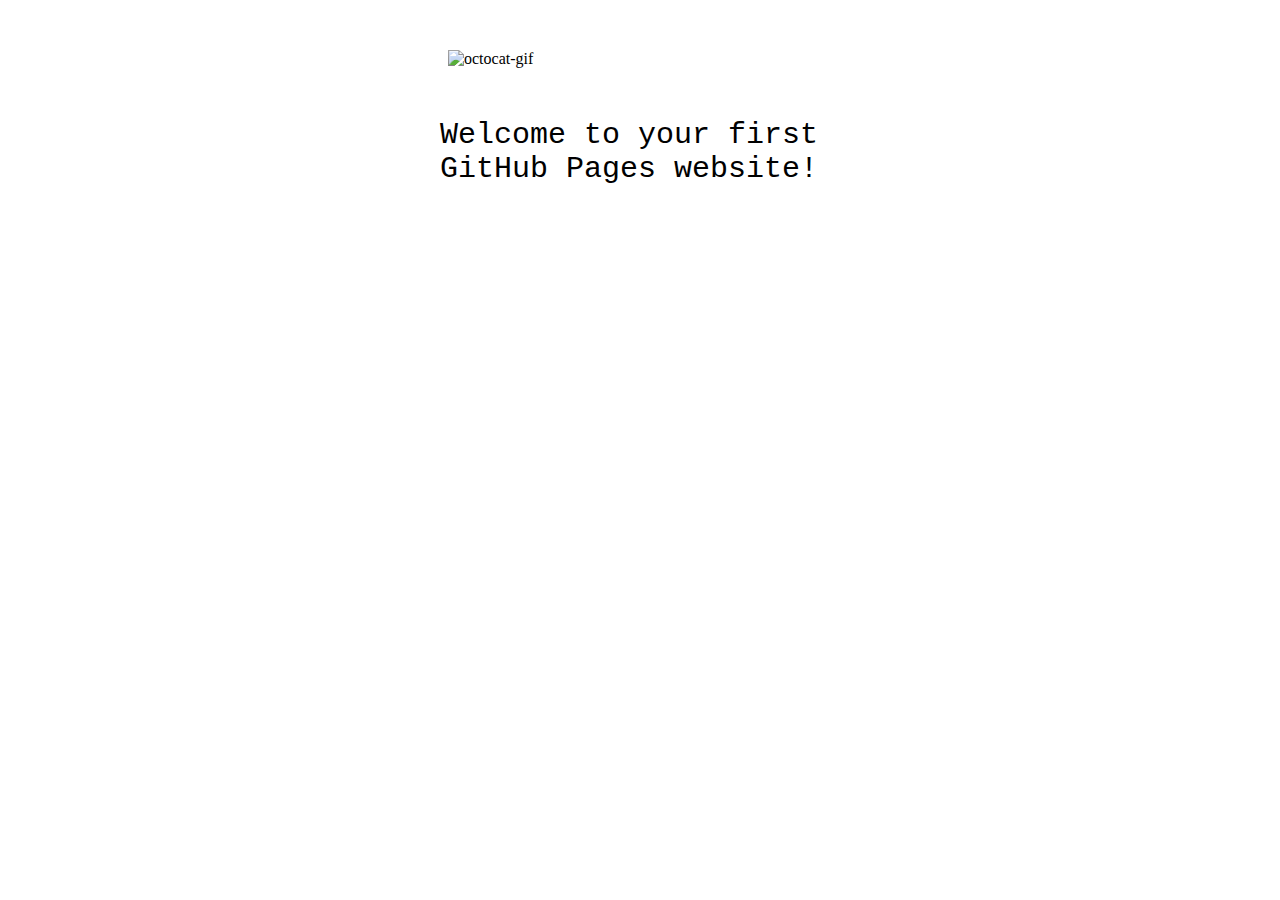
==== index.html @ 1b98ed96 "Initial commit" ====
<!DOCTYPE html>

<html>
<head>
  <meta http-equiv="Content-Type" content="text/html; charset=utf-8"/>
  <title>my-first-website</title>
  <LINK href="styles.css" rel="stylesheet" type="text/css">
</head>

<body>

<img src="https://octodex.github.com/images/daftpunktocat-thomas.gif" id="octocat" alt="octocat-gif" />

<!-- Change this code here by copy and pasting your template on line 15 -->
<p>Welcome to your first GitHub Pages website!</p>

</body>
</html>
---- styles.css ----
* {
  margin:0px;
  padding:0px;
}

#octocat {
  display: block;
  width:384px;
  margin: 50px auto;
}

p {
  display: block;
  width: 400px;
  margin: 50px auto;
  font: 30px Monaco,"Courier New","DejaVu Sans Mono","Bitstream Vera Sans Mono",monospace;
}
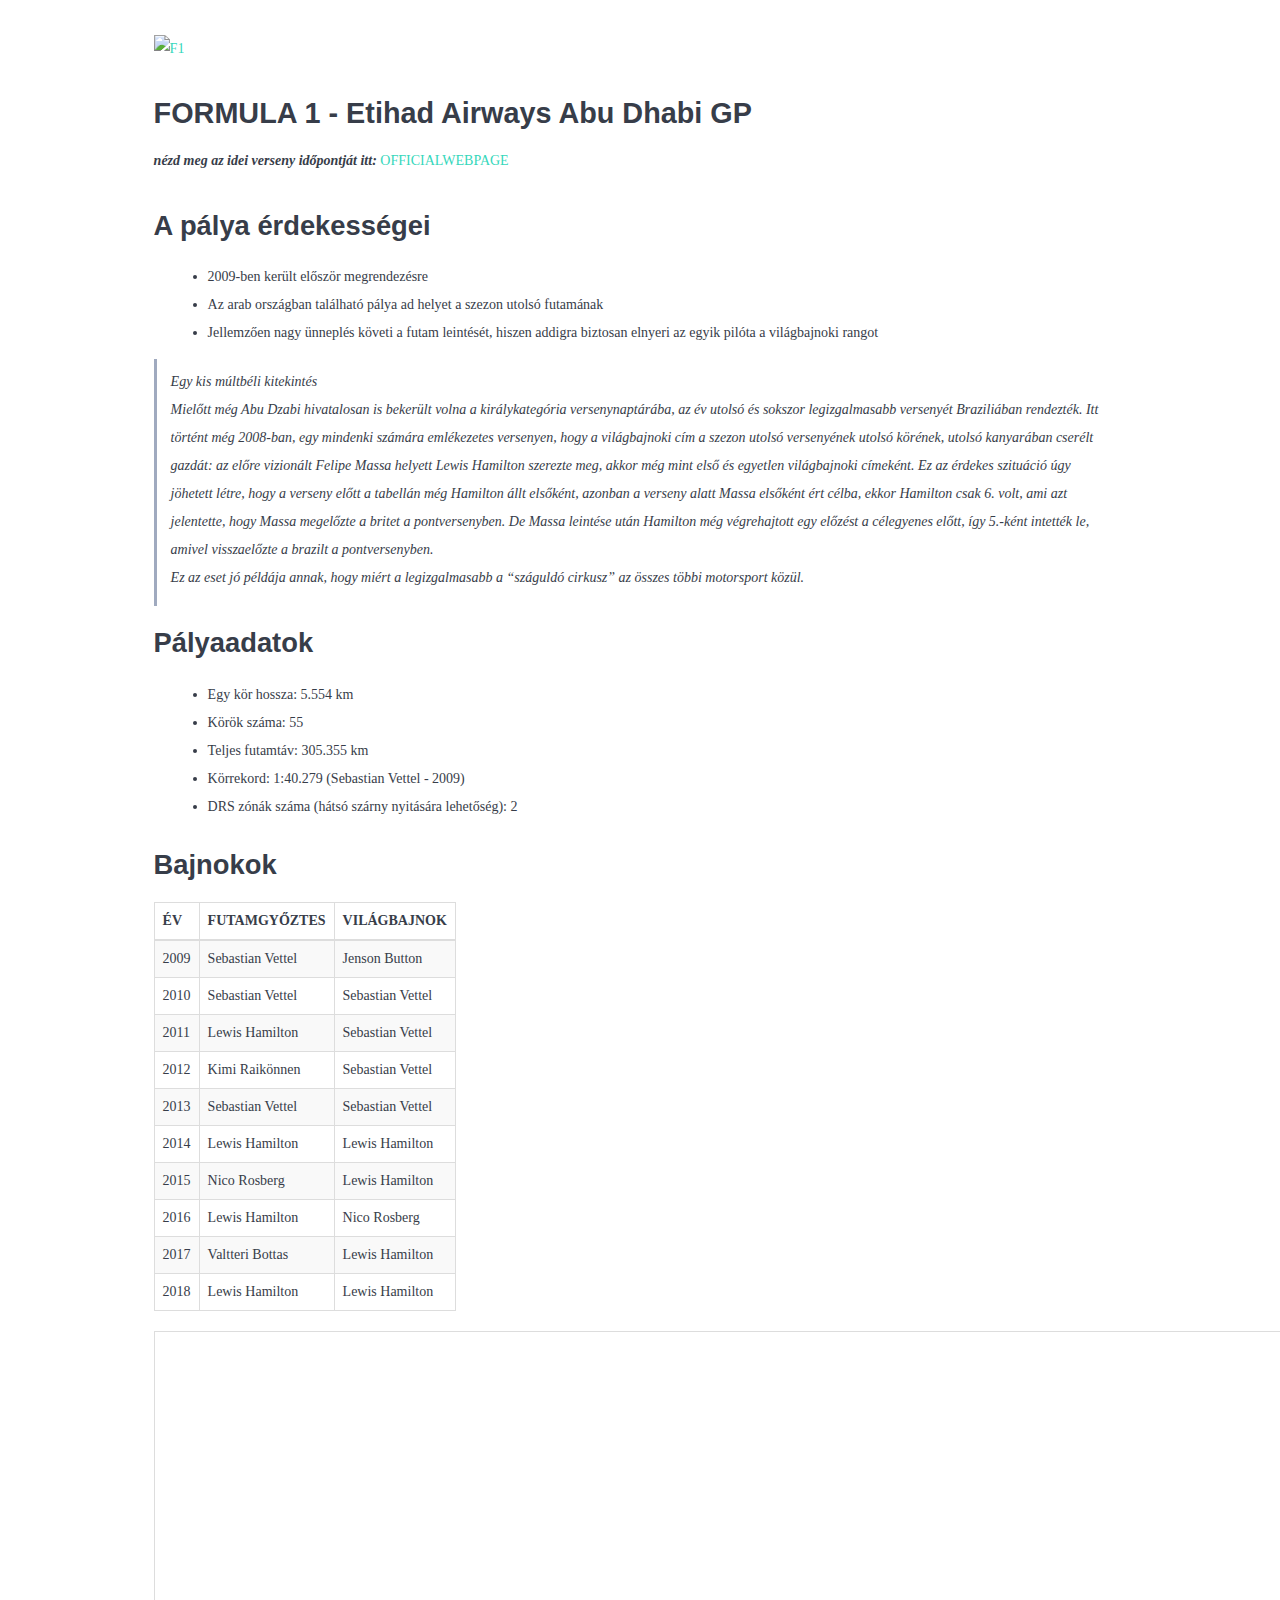
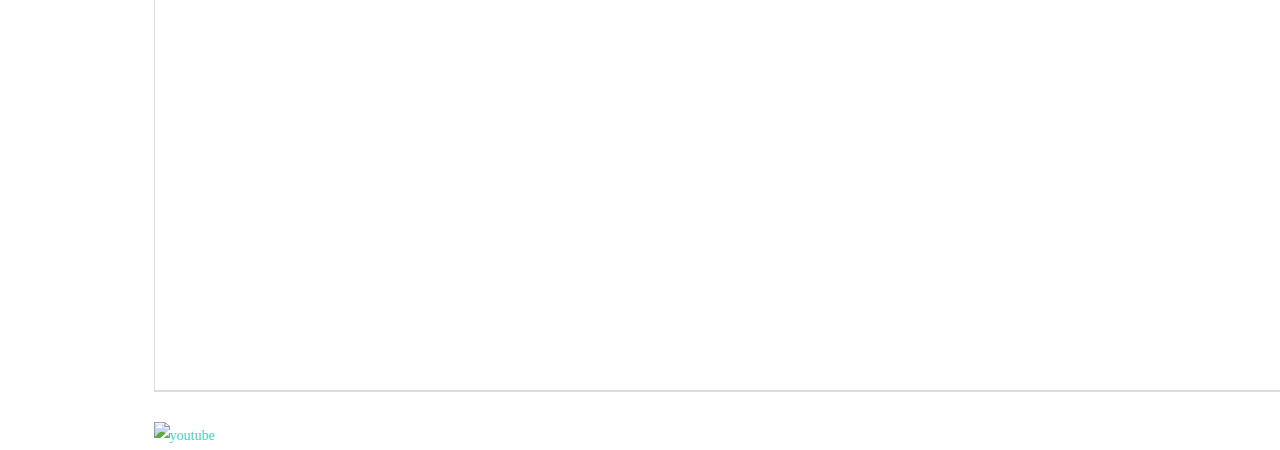
==== commit 9cbf2d5e: "Update index.html" ====
--- a/index.html
+++ b/index.html
@@ -1,18 +1,99 @@
-<!DOCTYPE html>
+<!DOCTYPE html><html><head><meta charset="utf-8"><title>FORMULA 1 - Etihad Airways Abu Dhabi GP.md</title><style>@charset "UTF-8";@import 'https://cdnjs.cloudflare.com/ajax/libs/KaTeX/0.9.0-alpha2/katex.min.css';code{color:#c7254e;background-color:#f9f2f4;border-radius:4px}code,kbd{padding:2px 4px}kbd{color:#fff;background-color:#333;border-radius:3px;box-shadow:inset 0 -1px 0 rgba(0,0,0,.25)}kbd kbd{padding:0;font-size:100%;box-shadow:none}pre{display:block;margin:0 0 10px;word-break:break-all;word-wrap:break-word;color:#333;background-color:#f5f5f5;border:1px solid #ccc;border-radius:4px}pre code{padding:0;font-size:inherit;color:inherit;white-space:pre-wrap;background-color:transparent;border-radius:0}.pre-scrollable{max-height:340px;overflow-y:scroll}table{background-color:transparent}th{text-align:left}.table{width:100%;max-width:100%;margin-bottom:20px}.table>thead>tr>th{padding:8px;line-height:1.4285714;border-top:1px solid #ddd}.table>thead>tr>td,.table>tbody>tr>th,.table>tbody>tr>td,.table>tfoot>tr>th,.table>tfoot>tr>td{padding:8px;line-height:1.4285714;vertical-align:top;border-top:1px solid #ddd}.table>thead>tr>th{vertical-align:bottom;border-bottom:2px solid #ddd}.table>caption+thead>tr:first-child>th,.table>caption+thead>tr:first-child>td,.table>colgroup+thead>tr:first-child>th,.table>colgroup+thead>tr:first-child>td,.table>thead:first-child>tr:first-child>th,.table>thead:first-child>tr:first-child>td{border-top:0}.table>tbody+tbody{border-top:2px solid #ddd}.table .table{background-color:#fff}.table-condensed>thead>tr>th,.table-condensed>thead>tr>td,.table-condensed>tbody>tr>th,.table-condensed>tbody>tr>td,.table-condensed>tfoot>tr>th,.table-condensed>tfoot>tr>td{padding:5px}.table-bordered,.table-bordered>thead>tr>th,.table-bordered>thead>tr>td,.table-bordered>tbody>tr>th,.table-bordered>tbody>tr>td,.table-bordered>tfoot>tr>th,.table-bordered>tfoot>tr>td{border:1px solid #ddd}.table-bordered>thead>tr>th,.table-bordered>thead>tr>td{border-bottom-width:2px}.table-striped>tbody>tr:nth-child(odd)>td,.table-striped>tbody>tr:nth-child(odd)>th{background-color:#f9f9f9}.table-hover>tbody>tr:hover>td,.table-hover>tbody>tr:hover>th{background-color:#f5f5f5}table col[class*="col-"]{position:static;float:none;display:table-column}table td[class*="col-"],table th[class*="col-"]{position:static;float:none;display:table-cell}.table>thead>tr>td.active,.table>thead>tr>th.active,.table>thead>tr.active>td,.table>thead>tr.active>th,.table>tbody>tr>td.active,.table>tbody>tr>th.active,.table>tbody>tr.active>td,.table>tbody>tr.active>th,.table>tfoot>tr>td.active,.table>tfoot>tr>th.active,.table>tfoot>tr.active>td,.table>tfoot>tr.active>th{background-color:#f5f5f5}.table-hover>tbody>tr>td.active:hover,.table-hover>tbody>tr>th.active:hover,.table-hover>tbody>tr.active:hover>td,.table-hover>tbody>tr:hover>.active,.table-hover>tbody>tr.active:hover>th{background-color:#e8e8e8}.table>thead>tr>td.success,.table>thead>tr>th.success,.table>thead>tr.success>td,.table>thead>tr.success>th,.table>tbody>tr>td.success,.table>tbody>tr>th.success,.table>tbody>tr.success>td,.table>tbody>tr.success>th,.table>tfoot>tr>td.success,.table>tfoot>tr>th.success,.table>tfoot>tr.success>td,.table>tfoot>tr.success>th{background-color:#dff0d8}.table-hover>tbody>tr>td.success:hover,.table-hover>tbody>tr>th.success:hover,.table-hover>tbody>tr.success:hover>td,.table-hover>tbody>tr:hover>.success,.table-hover>tbody>tr.success:hover>th{background-color:#d0e9c6}.table>thead>tr>td.info,.table>thead>tr>th.info,.table>thead>tr.info>td,.table>thead>tr.info>th,.table>tbody>tr>td.info,.table>tbody>tr>th.info,.table>tbody>tr.info>td,.table>tbody>tr.info>th,.table>tfoot>tr>td.info,.table>tfoot>tr>th.info,.table>tfoot>tr.info>td,.table>tfoot>tr.info>th{background-color:#d9edf7}.table-hover>tbody>tr>td.info:hover,.table-hover>tbody>tr>th.info:hover,.table-hover>tbody>tr.info:hover>td,.table-hover>tbody>tr:hover>.info,.table-hover>tbody>tr.info:hover>th{background-color:#c4e3f3}.table>thead>tr>td.warning,.table>thead>tr>th.warning,.table>thead>tr.warning>td,.table>thead>tr.warning>th,.table>tbody>tr>td.warning,.table>tbody>tr>th.warning,.table>tbody>tr.warning>td,.table>tbody>tr.warning>th,.table>tfoot>tr>td.warning,.table>tfoot>tr>th.warning,.table>tfoot>tr.warning>td,.table>tfoot>tr.warning>th{background-color:#fcf8e3}.table-hover>tbody>tr>td.warning:hover,.table-hover>tbody>tr>th.warning:hover,.table-hover>tbody>tr.warning:hover>td,.table-hover>tbody>tr:hover>.warning,.table-hover>tbody>tr.warning:hover>th{background-color:#faf2cc}.table>thead>tr>td.danger,.table>thead>tr>th.danger,.table>thead>tr.danger>td,.table>thead>tr.danger>th,.table>tbody>tr>td.danger,.table>tbody>tr>th.danger,.table>tbody>tr.danger>td,.table>tbody>tr.danger>th,.table>tfoot>tr>td.danger,.table>tfoot>tr>th.danger,.table>tfoot>tr.danger>td,.table>tfoot>tr.danger>th{background-color:#f2dede}.table-hover>tbody>tr>td.danger:hover,.table-hover>tbody>tr>th.danger:hover,.table-hover>tbody>tr.danger:hover>td,.table-hover>tbody>tr:hover>.danger,.table-hover>tbody>tr.danger:hover>th{background-color:#ebcccc}fieldset{border:0;min-width:0}legend{display:block;width:100%;margin-bottom:20px;font-size:21px;line-height:inherit;color:#333;border-bottom:1px solid #e5e5e5}label{display:inline-block;max-width:100%;margin-bottom:5px;font-weight:700}input[type="radio"],input[type="checkbox"]{margin:4px 0 0;margin-top:1px \9;line-height:normal}input[type="file"]{display:block}input[type="range"]{display:block;width:100%}select[multiple],select[size]{height:auto}input[type="file"]:focus,input[type="radio"]:focus,input[type="checkbox"]:focus{outline:thin dotted;outline:5px auto -webkit-focus-ring-color;outline-offset:-2px}output{padding-top:7px}output,.form-control{display:block;font-size:14px;line-height:1.4285714;color:#555}.form-control{width:100%;height:34px;padding:6px 12px;background-color:#fff;background-image:none;border:1px solid #ccc;border-radius:4px;box-shadow:inset 0 1px 1px rgba(0,0,0,.075);transition:border-color ease-in-out .15s,box-shadow ease-in-out .15s}.form-control:focus{border-color:#66afe9;outline:0;box-shadow:inset 0 1px 1px rgba(0,0,0,.075),0 0 8px rgba(102,175,233,.6)}.form-control::-moz-placeholder{color:#777;opacity:1}.form-control:-ms-input-placeholder{color:#777}.form-control::-webkit-input-placeholder{color:#777}.form-control[disabled],.form-control[readonly],fieldset[disabled] .form-control{cursor:not-allowed;background-color:#eee;opacity:1}textarea.form-control{height:auto}input[type="date"],input[type="time"],input[type="datetime-local"],input[type="month"]{line-height:34px;line-height:1.4285714 \0}input[type="date"].input-sm,.form-horizontal .form-group-sm input[type="date"].form-control,.input-group-sm>input[type="date"].form-control,.input-group-sm>input[type="date"].input-group-addon,.input-group-sm>.input-group-btn>input[type="date"].btn,input[type="time"].input-sm,.form-horizontal .form-group-sm input[type="time"].form-control,.input-group-sm>input[type="time"].form-control,.input-group-sm>input[type="time"].input-group-addon,.input-group-sm>.input-group-btn>input[type="time"].btn,input[type="datetime-local"].input-sm,.form-horizontal .form-group-sm input[type="datetime-local"].form-control,.input-group-sm>input[type="datetime-local"].form-control,.input-group-sm>input[type="datetime-local"].input-group-addon,.input-group-sm>.input-group-btn>input[type="datetime-local"].btn,input[type="month"].input-sm,.form-horizontal .form-group-sm input[type="month"].form-control,.input-group-sm>input[type="month"].form-control,.input-group-sm>input[type="month"].input-group-addon,.input-group-sm>.input-group-btn>input[type="month"].btn{line-height:30px}input[type="date"].input-lg,.form-horizontal .form-group-lg input[type="date"].form-control,.input-group-lg>input[type="date"].form-control,.input-group-lg>input[type="date"].input-group-addon,.input-group-lg>.input-group-btn>input[type="date"].btn,input[type="time"].input-lg,.form-horizontal .form-group-lg input[type="time"].form-control,.input-group-lg>input[type="time"].form-control,.input-group-lg>input[type="time"].input-group-addon,.input-group-lg>.input-group-btn>input[type="time"].btn,input[type="datetime-local"].input-lg,.form-horizontal .form-group-lg input[type="datetime-local"].form-control,.input-group-lg>input[type="datetime-local"].form-control,.input-group-lg>input[type="datetime-local"].input-group-addon,.input-group-lg>.input-group-btn>input[type="datetime-local"].btn,input[type="month"].input-lg,.form-horizontal .form-group-lg input[type="month"].form-control,.input-group-lg>input[type="month"].form-control,.input-group-lg>input[type="month"].input-group-addon,.input-group-lg>.input-group-btn>input[type="month"].btn{line-height:46px}.form-group{margin-bottom:15px}.radio,.checkbox{position:relative;display:block;min-height:20px;margin-top:10px;margin-bottom:10px}.radio label,.checkbox label{padding-left:20px;margin-bottom:0;font-weight:400;cursor:pointer}.radio input[type="radio"],.radio-inline input[type="radio"],.checkbox input[type="checkbox"],.checkbox-inline input[type="checkbox"]{position:absolute;margin-left:-20px;margin-top:4px \9}.radio+.radio,.checkbox+.checkbox{margin-top:-5px}.radio-inline,.checkbox-inline{display:inline-block;padding-left:20px;margin-bottom:0;vertical-align:middle;font-weight:400;cursor:pointer}.radio-inline+.radio-inline,.checkbox-inline+.checkbox-inline{margin-top:0;margin-left:10px}input[type="radio"][disabled],input[type="radio"].disabled,fieldset[disabled] input[type="radio"],input[type="checkbox"][disabled],input[type="checkbox"].disabled,fieldset[disabled] input[type="checkbox"],.radio-inline.disabled,fieldset[disabled] .radio-inline,.checkbox-inline.disabled,fieldset[disabled] .checkbox-inline,.radio.disabled label,fieldset[disabled] .radio label,.checkbox.disabled label,fieldset[disabled] .checkbox label{cursor:not-allowed}.form-control-static{padding-top:7px;padding-bottom:7px;margin-bottom:0}.form-control-static.input-lg,.form-horizontal .form-group-lg .form-control-static.form-control,.input-group-lg>.form-control-static.form-control,.input-group-lg>.form-control-static.input-group-addon,.input-group-lg>.input-group-btn>.form-control-static.btn,.form-control-static.input-sm,.form-horizontal .form-group-sm .form-control-static.form-control,.input-group-sm>.form-control-static.form-control,.input-group-sm>.form-control-static.input-group-addon,.input-group-sm>.input-group-btn>.form-control-static.btn{padding-left:0;padding-right:0}.input-sm,.form-horizontal .form-group-sm .form-control,.input-group-sm>.form-control{height:30px;padding:5px 10px;font-size:12px;line-height:1.5;border-radius:3px}.input-group-sm>.input-group-addon{height:30px;line-height:1.5}.input-group-sm>.input-group-btn>.btn{height:30px;padding:5px 10px;font-size:12px;line-height:1.5;border-radius:3px}select.input-sm,.form-horizontal .form-group-sm select.form-control,.input-group-sm>select.form-control,.input-group-sm>select.input-group-addon,.input-group-sm>.input-group-btn>select.btn{height:30px;line-height:30px}textarea.input-sm,.form-horizontal .form-group-sm textarea.form-control,.input-group-sm>textarea.form-control,.input-group-sm>textarea.input-group-addon,.input-group-sm>.input-group-btn>textarea.btn,select[multiple].input-sm,.form-horizontal .form-group-sm select[multiple].form-control,.input-group-sm>select[multiple].form-control,.input-group-sm>select[multiple].input-group-addon,.input-group-sm>.input-group-btn>select[multiple].btn{height:auto}.input-lg,.form-horizontal .form-group-lg .form-control,.input-group-lg>.form-control{height:46px;padding:10px 16px;font-size:18px;line-height:1.33;border-radius:6px}.input-group-lg>.input-group-addon{height:46px;line-height:1.33}.input-group-lg>.input-group-btn>.btn{height:46px;padding:10px 16px;font-size:18px;line-height:1.33;border-radius:6px}select.input-lg,.form-horizontal .form-group-lg select.form-control,.input-group-lg>select.form-control,.input-group-lg>select.input-group-addon,.input-group-lg>.input-group-btn>select.btn{height:46px;line-height:46px}textarea.input-lg,.form-horizontal .form-group-lg textarea.form-control,.input-group-lg>textarea.form-control,.input-group-lg>textarea.input-group-addon,.input-group-lg>.input-group-btn>textarea.btn,select[multiple].input-lg,.form-horizontal .form-group-lg select[multiple].form-control,.input-group-lg>select[multiple].form-control,.input-group-lg>select[multiple].input-group-addon,.input-group-lg>.input-group-btn>select[multiple].btn{height:auto}.has-feedback{position:relative}.has-feedback .form-control{padding-right:42.5px}.form-control-feedback{position:absolute;top:25px;right:0;z-index:2;display:block;width:34px;height:34px;line-height:34px;text-align:center}.input-lg+.form-control-feedback,.form-horizontal .form-group-lg .form-control+.form-control-feedback,.input-group-lg>.form-control+.form-control-feedback,.input-group-lg>.input-group-addon+.form-control-feedback,.input-group-lg>.input-group-btn>.btn+.form-control-feedback{width:46px;height:46px;line-height:46px}.input-sm+.form-control-feedback,.form-horizontal .form-group-sm .form-control+.form-control-feedback,.input-group-sm>.form-control+.form-control-feedback,.input-group-sm>.input-group-addon+.form-control-feedback,.input-group-sm>.input-group-btn>.btn+.form-control-feedback{width:30px;height:30px;line-height:30px}.has-success .help-block,.has-success .control-label,.has-success .radio,.has-success .checkbox,.has-success .radio-inline,.has-success .checkbox-inline{color:#3c763d}.has-success .form-control{border-color:#3c763d;box-shadow:inset 0 1px 1px rgba(0,0,0,.075)}.has-success .form-control:focus{border-color:#2b542c;box-shadow:inset 0 1px 1px rgba(0,0,0,.075),0 0 6px #67b168}.has-success .input-group-addon{color:#3c763d;border-color:#3c763d;background-color:#dff0d8}.has-success .form-control-feedback{color:#3c763d}.has-warning .help-block,.has-warning .control-label,.has-warning .radio,.has-warning .checkbox,.has-warning .radio-inline,.has-warning .checkbox-inline{color:#8a6d3b}.has-warning .form-control{border-color:#8a6d3b;box-shadow:inset 0 1px 1px rgba(0,0,0,.075)}.has-warning .form-control:focus{border-color:#66512c;box-shadow:inset 0 1px 1px rgba(0,0,0,.075),0 0 6px #c0a16b}.has-warning .input-group-addon{color:#8a6d3b;border-color:#8a6d3b;background-color:#fcf8e3}.has-warning .form-control-feedback{color:#8a6d3b}.has-error .help-block,.has-error .control-label,.has-error .radio,.has-error .checkbox,.has-error .radio-inline,.has-error .checkbox-inline{color:#a94442}.has-error .form-control{border-color:#a94442;box-shadow:inset 0 1px 1px rgba(0,0,0,.075)}.has-error .form-control:focus{border-color:#843534;box-shadow:inset 0 1px 1px rgba(0,0,0,.075),0 0 6px #ce8483}.has-error .input-group-addon{color:#a94442;border-color:#a94442;background-color:#f2dede}.has-error .form-control-feedback{color:#a94442}.has-feedback label.sr-only~.form-control-feedback{top:0}.help-block{display:block;margin-top:5px;margin-bottom:10px;color:#737373}.form-horizontal .radio,.form-horizontal .checkbox,.form-horizontal .radio-inline,.form-horizontal .checkbox-inline{margin-top:0;margin-bottom:0;padding-top:7px}.form-horizontal .radio,.form-horizontal .checkbox{min-height:27px}.form-horizontal .form-group{margin-left:-15px;margin-right:-15px}.form-horizontal .form-group:before{content:" ";display:table}.form-horizontal .form-group:after{content:" ";display:table;clear:both}.form-horizontal .has-feedback .form-control-feedback{top:0;right:15px}.btn{display:inline-block;vertical-align:middle;cursor:pointer;background-image:none;border:1px solid transparent;white-space:nowrap;-webkit-user-select:none;-moz-user-select:none;-ms-user-select:none;user-select:none}.btn:focus,.btn:active:focus,.btn.active:focus{outline:thin dotted;outline:5px auto -webkit-focus-ring-color;outline-offset:-2px}.btn:hover,.btn:focus{color:#333;text-decoration:none}.btn:active,.btn.active{outline:0;background-image:none;box-shadow:inset 0 3px 5px rgba(0,0,0,.125)}.btn.disabled,.btn[disabled],fieldset[disabled] .btn{cursor:not-allowed;pointer-events:none;opacity:.65;filter:alpha(opacity=65);box-shadow:none}.btn-default{color:#333;background-color:#fff;border-color:#ccc}.btn-default:hover,.btn-default:focus,.btn-default:active,.btn-default.active,.open>.btn-default.dropdown-toggle{color:#333;background-color:#e6e6e6;border-color:#adadad}.btn-default:active,.btn-default.active,.open>.btn-default.dropdown-toggle{background-image:none}.btn-default.disabled,.btn-default.disabled:hover,.btn-default.disabled:focus,.btn-default.disabled:active,.btn-default.disabled.active,.btn-default[disabled],.btn-default[disabled]:hover,.btn-default[disabled]:focus,.btn-default[disabled]:active,.btn-default[disabled].active,fieldset[disabled] .btn-default,fieldset[disabled] .btn-default:hover,fieldset[disabled] .btn-default:focus,fieldset[disabled] .btn-default:active,fieldset[disabled] .btn-default.active{background-color:#fff;border-color:#ccc}.btn-default .badge{color:#fff;background-color:#333}.btn-primary{color:#fff;background-color:#428bca;border-color:#357ebd}.btn-primary:hover,.btn-primary:focus,.btn-primary:active,.btn-primary.active,.open>.btn-primary.dropdown-toggle{color:#fff;background-color:#3071a9;border-color:#285e8e}.btn-primary:active,.btn-primary.active,.open>.btn-primary.dropdown-toggle{background-image:none}.btn-primary.disabled,.btn-primary.disabled:hover,.btn-primary.disabled:focus,.btn-primary.disabled:active,.btn-primary.disabled.active,.btn-primary[disabled],.btn-primary[disabled]:hover,.btn-primary[disabled]:focus,.btn-primary[disabled]:active,.btn-primary[disabled].active,fieldset[disabled] .btn-primary,fieldset[disabled] .btn-primary:hover,fieldset[disabled] .btn-primary:focus,fieldset[disabled] .btn-primary:active,fieldset[disabled] .btn-primary.active{background-color:#428bca;border-color:#357ebd}.btn-primary .badge{color:#428bca;background-color:#fff}.btn-success{color:#fff;background-color:#5cb85c;border-color:#4cae4c}.btn-success:hover,.btn-success:focus,.btn-success:active,.btn-success.active,.open>.btn-success.dropdown-toggle{color:#fff;background-color:#449d44;border-color:#398439}.btn-success:active,.btn-success.active,.open>.btn-success.dropdown-toggle{background-image:none}.btn-success.disabled,.btn-success.disabled:hover,.btn-success.disabled:focus,.btn-success.disabled:active,.btn-success.disabled.active,.btn-success[disabled],.btn-success[disabled]:hover,.btn-success[disabled]:focus,.btn-success[disabled]:active,.btn-success[disabled].active,fieldset[disabled] .btn-success,fieldset[disabled] .btn-success:hover,fieldset[disabled] .btn-success:focus,fieldset[disabled] .btn-success:active,fieldset[disabled] .btn-success.active{background-color:#5cb85c;border-color:#4cae4c}.btn-success .badge{color:#5cb85c;background-color:#fff}.btn-info{color:#fff;background-color:#5bc0de;border-color:#46b8da}.btn-info:hover,.btn-info:focus,.btn-info:active,.btn-info.active,.open>.btn-info.dropdown-toggle{color:#fff;background-color:#31b0d5;border-color:#269abc}.btn-info:active,.btn-info.active,.open>.btn-info.dropdown-toggle{background-image:none}.btn-info.disabled,.btn-info.disabled:hover,.btn-info.disabled:focus,.btn-info.disabled:active,.btn-info.disabled.active,.btn-info[disabled],.btn-info[disabled]:hover,.btn-info[disabled]:focus,.btn-info[disabled]:active,.btn-info[disabled].active,fieldset[disabled] .btn-info,fieldset[disabled] .btn-info:hover,fieldset[disabled] .btn-info:focus,fieldset[disabled] .btn-info:active,fieldset[disabled] .btn-info.active{background-color:#5bc0de;border-color:#46b8da}.btn-info .badge{color:#5bc0de;background-color:#fff}.btn-warning{color:#fff;background-color:#f0ad4e;border-color:#eea236}.btn-warning:hover,.btn-warning:focus,.btn-warning:active,.btn-warning.active,.open>.btn-warning.dropdown-toggle{color:#fff;background-color:#ec971f;border-color:#d58512}.btn-warning:active,.btn-warning.active,.open>.btn-warning.dropdown-toggle{background-image:none}.btn-warning.disabled,.btn-warning.disabled:hover,.btn-warning.disabled:focus,.btn-warning.disabled:active,.btn-warning.disabled.active,.btn-warning[disabled],.btn-warning[disabled]:hover,.btn-warning[disabled]:focus,.btn-warning[disabled]:active,.btn-warning[disabled].active,fieldset[disabled] .btn-warning,fieldset[disabled] .btn-warning:hover,fieldset[disabled] .btn-warning:focus,fieldset[disabled] .btn-warning:active,fieldset[disabled] .btn-warning.active{background-color:#f0ad4e;border-color:#eea236}.btn-warning .badge{color:#f0ad4e;background-color:#fff}.btn-danger{color:#fff;background-color:#d9534f;border-color:#d43f3a}.btn-danger:hover,.btn-danger:focus,.btn-danger:active,.btn-danger.active,.open>.btn-danger.dropdown-toggle{color:#fff;background-color:#c9302c;border-color:#ac2925}.btn-danger:active,.btn-danger.active,.open>.btn-danger.dropdown-toggle{background-image:none}.btn-danger.disabled,.btn-danger.disabled:hover,.btn-danger.disabled:focus,.btn-danger.disabled:active,.btn-danger.disabled.active,.btn-danger[disabled],.btn-danger[disabled]:hover,.btn-danger[disabled]:focus,.btn-danger[disabled]:active,.btn-danger[disabled].active,fieldset[disabled] .btn-danger,fieldset[disabled] .btn-danger:hover,fieldset[disabled] .btn-danger:focus,fieldset[disabled] .btn-danger:active,fieldset[disabled] .btn-danger.active{background-color:#d9534f;border-color:#d43f3a}.btn-danger .badge{color:#d9534f;background-color:#fff}.btn-link{color:#428bca;font-weight:400;cursor:pointer;border-radius:0}.btn-link,.btn-link:active,.btn-link[disabled],fieldset[disabled] .btn-link{background-color:transparent;box-shadow:none}.btn-link,.btn-link:hover,.btn-link:focus,.btn-link:active{border-color:transparent}.btn-link:hover,.btn-link:focus{color:#2a6496;text-decoration:underline;background-color:transparent}.btn-link[disabled]:hover,.btn-link[disabled]:focus,fieldset[disabled] .btn-link:hover,fieldset[disabled] .btn-link:focus{color:#777;text-decoration:none}.btn-lg{padding:10px 16px;font-size:18px;line-height:1.33;border-radius:6px}.btn-sm{padding:5px 10px}.btn-sm,.btn-xs{font-size:12px;line-height:1.5;border-radius:3px}.btn-xs{padding:1px 5px}.btn-block{display:block;width:100%}.btn-block+.btn-block{margin-top:5px}input[type="submit"].btn-block,input[type="reset"].btn-block,input[type="button"].btn-block{width:100%}.fade{opacity:0;transition:opacity .15s linear}.fade.in{opacity:1}.collapse{display:none}.collapse.in{display:block}tr.collapse.in{display:table-row}tbody.collapse.in{display:table-row-group}.collapsing{position:relative;height:0;overflow:hidden;transition:height .35s ease}.input-group{position:relative;display:table;border-collapse:separate}.input-group[class*="col-"]{float:none;padding-left:0;padding-right:0}.input-group .form-control{position:relative;z-index:2;float:left;width:100%;margin-bottom:0}.input-group-addon,.input-group-btn,.input-group .form-control{display:table-cell}.input-group-addon:not(:first-child):not(:last-child),.input-group-btn:not(:first-child):not(:last-child),.input-group .form-control:not(:first-child):not(:last-child){border-radius:0}.input-group-addon{white-space:nowrap}.input-group-addon,.input-group-btn{width:1%;vertical-align:middle}.input-group-addon{padding:6px 12px;font-size:14px;font-weight:400;line-height:1;color:#555;text-align:center;background-color:#eee;border:1px solid #ccc;border-radius:4px}.input-group-addon.input-sm,.form-horizontal .form-group-sm .input-group-addon.form-control,.input-group-sm>.input-group-addon,.input-group-sm>.input-group-btn>.input-group-addon.btn{padding:5px 10px;font-size:12px;border-radius:3px}.input-group-addon.input-lg,.form-horizontal .form-group-lg .input-group-addon.form-control,.input-group-lg>.input-group-addon,.input-group-lg>.input-group-btn>.input-group-addon.btn{padding:10px 16px;font-size:18px;border-radius:6px}.input-group-addon input[type="radio"],.input-group-addon input[type="checkbox"]{margin-top:0}.input-group .form-control:first-child,.input-group-addon:first-child,.input-group-btn:first-child>.btn,.input-group-btn:first-child>.btn-group>.btn,.input-group-btn:first-child>.dropdown-toggle,.input-group-btn:last-child>.btn:not(:last-child):not(.dropdown-toggle),.input-group-btn:last-child>.btn-group:not(:last-child)>.btn{border-bottom-right-radius:0;border-top-right-radius:0}.input-group-addon:first-child{border-right:0}.input-group .form-control:last-child,.input-group-addon:last-child,.input-group-btn:last-child>.btn,.input-group-btn:last-child>.btn-group>.btn,.input-group-btn:last-child>.dropdown-toggle,.input-group-btn:first-child>.btn:not(:first-child),.input-group-btn:first-child>.btn-group:not(:first-child)>.btn{border-bottom-left-radius:0;border-top-left-radius:0}.input-group-addon:last-child{border-left:0}.input-group-btn{font-size:0;white-space:nowrap}.input-group-btn,.input-group-btn>.btn{position:relative}.input-group-btn>.btn+.btn{margin-left:-1px}.input-group-btn>.btn:hover,.input-group-btn>.btn:focus,.input-group-btn>.btn:active{z-index:2}.input-group-btn:first-child>.btn,.input-group-btn:first-child>.btn-group{margin-right:-1px}.input-group-btn:last-child>.btn,.input-group-btn:last-child>.btn-group{margin-left:-1px}.pagination{display:inline-block;padding-left:0;margin:20px 0;border-radius:4px}.pagination>li{display:inline}.pagination>li>a,.pagination>li>span{position:relative;float:left;padding:6px 12px;line-height:1.4285714;text-decoration:none;color:#428bca;background-color:#fff;border:1px solid #ddd;margin-left:-1px}.pagination>li:first-child>a,.pagination>li:first-child>span{margin-left:0;border-bottom-left-radius:4px;border-top-left-radius:4px}.pagination>li:last-child>a,.pagination>li:last-child>span{border-bottom-right-radius:4px;border-top-right-radius:4px}.pagination>li>a:hover,.pagination>li>a:focus,.pagination>li>span:hover,.pagination>li>span:focus{color:#2a6496;background-color:#eee;border-color:#ddd}.pagination>.active>a,.pagination>.active>a:hover,.pagination>.active>a:focus,.pagination>.active>span,.pagination>.active>span:hover,.pagination>.active>span:focus{z-index:2;color:#fff;background-color:#428bca;border-color:#428bca;cursor:default}.pagination>.disabled>span,.pagination>.disabled>span:hover,.pagination>.disabled>span:focus,.pagination>.disabled>a,.pagination>.disabled>a:hover,.pagination>.disabled>a:focus{color:#777;background-color:#fff;border-color:#ddd;cursor:not-allowed}.pagination-lg>li>a,.pagination-lg>li>span{padding:10px 16px;font-size:18px}.pagination-lg>li:first-child>a,.pagination-lg>li:first-child>span{border-bottom-left-radius:6px;border-top-left-radius:6px}.pagination-lg>li:last-child>a,.pagination-lg>li:last-child>span{border-bottom-right-radius:6px;border-top-right-radius:6px}.pagination-sm>li>a,.pagination-sm>li>span{padding:5px 10px;font-size:12px}.pagination-sm>li:first-child>a,.pagination-sm>li:first-child>span{border-bottom-left-radius:3px;border-top-left-radius:3px}.pagination-sm>li:last-child>a,.pagination-sm>li:last-child>span{border-bottom-right-radius:3px;border-top-right-radius:3px}.close{float:right;font-size:21px;font-weight:700;line-height:1;color:#000;text-shadow:0 1px 0 #fff;opacity:.2;filter:alpha(opacity=20)}.close:hover,.close:focus{color:#000;text-decoration:none;cursor:pointer;opacity:.5;filter:alpha(opacity=50)}button.close{padding:0;cursor:pointer;background:0 0;border:0;-webkit-appearance:none}.modal-open,.modal{overflow:hidden}.modal{display:none;position:fixed;top:0;right:0;bottom:0;left:0;z-index:1050;-webkit-overflow-scrolling:touch;outline:0}.modal.fade .modal-dialog{transform:translate3d(0,-25%,0);transition:transform .3s ease-out}.modal.in .modal-dialog{transform:translate3d(0,0,0)}.modal-open .modal{overflow-x:hidden;overflow-y:auto}.modal-dialog{position:relative;width:auto;margin:10px}.modal-content{position:relative;background-color:#fff;border:1px solid #999;border:1px solid rgba(0,0,0,.2);border-radius:6px;box-shadow:0 3px 9px rgba(0,0,0,.5);background-clip:padding-box;outline:0}.modal-backdrop{position:fixed;top:0;right:0;bottom:0;left:0;z-index:1040;background-color:#000}.modal-backdrop.fade{opacity:0;filter:alpha(opacity=0)}.modal-backdrop.in{opacity:.5;filter:alpha(opacity=50)}.modal-header{padding:15px;border-bottom:1px solid #e5e5e5;min-height:16.4285714px}.modal-header .close{margin-top:-2px}.modal-title{margin:0;line-height:1.4285714}.modal-body{position:relative;padding:15px}.modal-footer{padding:15px;text-align:right;border-top:1px solid #e5e5e5}.modal-footer:before,.modal-footer:after{content:" ";display:table}.modal-footer:after{clear:both}.modal-footer .btn+.btn{margin-left:5px;margin-bottom:0}.modal-footer .btn-group .btn+.btn{margin-left:-1px}.modal-footer .btn-block+.btn-block{margin-left:0}.modal-scrollbar-measure{position:absolute;top:-9999px;width:50px;height:50px;overflow:scroll}.clearfix:before,.clearfix:after{content:" ";display:table}.clearfix:after{clear:both}.center-block{display:block;margin-left:auto;margin-right:auto}.pull-right{float:right!important}.pull-left{float:left!important}.hide{display:none!important}.show{display:block!important}.invisible{visibility:hidden}.text-hide{font:0/0 a;color:transparent;text-shadow:none;background-color:transparent;border:0}.hidden{display:none!important;visibility:hidden!important}.affix{position:fixed;transform:translate3d(0,0,0)}.hljs{display:block;overflow-x:auto;padding:.5em;background:#002b36;color:#839496;-webkit-text-size-adjust:none}.hljs-comment,.hljs-template_comment,.diff .hljs-header,.hljs-doctype,.hljs-pi,.lisp .hljs-string,.hljs-javadoc{color:#586e75}.hljs-keyword,.hljs-winutils,.method,.hljs-addition,.css .hljs-tag,.hljs-request,.hljs-status,.nginx .hljs-title{color:#859900}.hljs-number,.hljs-command,.hljs-string,.hljs-tag .hljs-value,.hljs-rules .hljs-value,.hljs-phpdoc,.hljs-dartdoc,.tex .hljs-formula,.hljs-regexp,.hljs-hexcolor,.hljs-link_url{color:#2aa198}.hljs-title,.hljs-localvars,.hljs-chunk,.hljs-decorator,.hljs-built_in,.hljs-identifier,.vhdl .hljs-literal,.hljs-id,.css .hljs-function{color:#268bd2}.hljs-attribute,.hljs-variable,.lisp .hljs-body,.smalltalk .hljs-number,.hljs-constant,.hljs-class .hljs-title,.hljs-parent,.hljs-type,.hljs-link_reference{color:#b58900}.hljs-preprocessor,.hljs-preprocessor .hljs-keyword,.hljs-pragma,.hljs-shebang,.hljs-symbol,.hljs-symbol .hljs-string,.diff .hljs-change,.hljs-special,.hljs-attr_selector,.hljs-subst,.hljs-cdata,.css .hljs-pseudo,.hljs-header{color:#cb4b16}.hljs-deletion,.hljs-important{color:#dc322f}.hljs-link_label{color:#6c71c4}.tex .hljs-formula{background:#073642}*,*:before,*:after{box-sizing:border-box}html{-ms-text-size-adjust:100%;-webkit-text-size-adjust:100%}article,aside,details,figcaption,figure,footer,header,hgroup,main,nav,section,summary{display:block}audio,canvas,progress,video{display:inline-block;vertical-align:baseline}audio:not([controls]){display:none;height:0}[hidden],template{display:none}a{background:0 0}a:active,a:hover{outline:0}abbr[title]{border-bottom:1px dotted}b,strong{font-weight:700}dfn{font-style:italic}h1{margin:.67em 0}mark{background:#ff0;color:#000}small{font-size:80%}sub,sup{font-size:75%;line-height:0;position:relative;vertical-align:baseline}sup{top:-.5em}sub{bottom:-.25em}images{border:0}svg:not(:root){overflow:hidden}figure{margin:1em 40px}hr{box-sizing:content-box;height:0}pre{overflow:auto}code,kbd{font-size:1em}code,kbd,pre,samp{font-family:monospace,monospace}samp{font-size:1em}button,input,optgroup,select,textarea{color:inherit;font:inherit;margin:0}button{overflow:visible}button,select{text-transform:none}button,html input[type="button"],input[type="reset"],input[type="submit"]{-webkit-appearance:button;cursor:pointer}button[disabled],html input[disabled]{cursor:default}button::-moz-focus-inner,input::-moz-focus-inner{border:0;padding:0}input{line-height:normal}input[type="checkbox"],input[type="radio"]{box-sizing:border-box;padding:0;margin-right:5px}input[type="number"]::-webkit-inner-spin-button,input[type="number"]::-webkit-outer-spin-button{height:auto}input[type="search"]{-webkit-appearance:textfield;box-sizing:content-box}input[type="search"]::-webkit-search-cancel-button,input[type="search"]::-webkit-search-decoration{-webkit-appearance:none}fieldset{border:1px solid silver;margin:0 2px;padding:.35em .625em .75em}legend{border:0;padding:0}textarea{overflow:auto}optgroup{font-weight:700}table{border-collapse:collapse;border-spacing:0}.debug{background-color:#ffc0cb!important}.ellipsis{overflow:hidden;text-overflow:ellipsis;white-space:nowrap}.ir{background-color:transparent;border:0;overflow:hidden}.ir::before{content:'';display:block;height:150%;width:0}html{font-size:.875em;background:#fff;color:#373D49}html,body{font-family:Georgia,Cambria,serif;height:100%}body{font-size:1rem;font-weight:400;line-height:2rem}ul,ol{margin-bottom:.83999rem;padding-top:.16001rem}li{-webkit-font-feature-settings:'kern' 1,'onum' 1,'liga' 1;font-feature-settings:'kern' 1,'onum' 1,'liga' 1;margin-left:1rem}li>ul,li>ol{margin-bottom:0}p{padding-top:.66001rem;-webkit-font-feature-settings:'kern' 1,'onum' 1,'liga' 1;font-feature-settings:'kern' 1,'onum' 1,'liga' 1;margin-top:0}p,pre{margin-bottom:1.33999rem}pre{font-size:1rem;padding:.66001rem 9.5px 9.5px;line-height:2rem;background:linear-gradient(to bottom,#fff 0,#fff .75rem,#f5f7fa .75rem,#f5f7fa 2.75rem,#fff 2.75rem,#fff 4rem);background-size:100% 4rem;border-color:#D3DAEA}blockquote{margin:0}blockquote p{font-size:1rem;margin-bottom:.33999rem;font-style:italic;padding:.66001rem 1rem 1rem;border-left:3px solid #A0AABF}th,td{padding:12px}h1,h2,h3,h4,h5,h6{font-family:"Source Sans Pro","Helvetica Neue",Helvetica,Arial,sans-serif;-webkit-font-feature-settings:'dlig' 1,'liga' 1,'lnum' 1,'kern' 1;font-feature-settings:'dlig' 1,'liga' 1,'lnum' 1,'kern' 1;font-style:normal;font-weight:600;margin-top:0}h1{line-height:3rem;font-size:2.0571429rem;margin-bottom:.21999rem;padding-top:.78001rem}h2{font-size:1.953125rem;margin-bottom:.1835837rem;padding-top:.8164163rem}h2,h3{line-height:3rem}h3{font-size:1.6457143rem;margin-bottom:.07599rem;padding-top:.92401rem}h4{font-size:1.5625rem;margin-bottom:.546865rem;padding-top:.453135rem}h5{font-size:1.25rem;margin-bottom:-.56251rem;padding-top:.56251rem}h6{font-size:1rem;margin-bottom:-.65001rem;padding-top:.65001rem}a{cursor:pointer;color:#35D7BB;text-decoration:none}a:hover,a:focus{border-bottom-color:#35D7BB;color:#dff9f4}img{height:auto;max-width:100%}.g{display:block}.g:after{clear:both;content:'';display:table}.g-b{float:left;margin:0;width:100%}.g{margin-left:-16px;margin-right:-16px}.g-b{padding-left:16px;padding-right:16px}.g-b--center{display:block;float:none;margin:0 auto}.g-b--right{float:right}.g-b--1of1{width:100%}.g-b--1of2,.g-b--2of4,.g-b--3of6,.g-b--4of8,.g-b--5of10,.g-b--6of12{width:50%}.g-b--1of3,.g-b--2of6,.g-b--4of12{width:33.333%}.g-b--2of3,.g-b--4of6,.g-b--8of12{width:66.666%}.g-b--1of4,.g-b--2of8,.g-b--3of12{width:25%}.g-b--3of4,.g-b--6of8,.g-b--9of12{width:75%}.g-b--1of5,.g-b--2of10{width:20%}.g-b--2of5,.g-b--4of10{width:40%}.g-b--3of5,.g-b--6of10{width:60%}.g-b--4of5,.g-b--8of10{width:80%}.g-b--1of6,.g-b--2of12{width:16.666%}.g-b--5of6,.g-b--10of12{width:83.333%}.g-b--1of8{width:12.5%}.g-b--3of8{width:37.5%}.g-b--5of8{width:62.5%}.g-b--7of8{width:87.5%}.g-b--1of10{width:10%}.g-b--3of10{width:30%}.g-b--7of10{width:70%}.g-b--9of10{width:90%}.g-b--1of12{width:8.333%}.g-b--5of12{width:41.666%}.g-b--7of12{width:58.333%}.g-b--11of12{width:91.666%}.g-b--push--1of1{margin-left:100%}.g-b--push--1of2,.g-b--push--2of4,.g-b--push--3of6,.g-b--push--4of8,.g-b--push--5of10,.g-b--push--6of12{margin-left:50%}.g-b--push--1of3,.g-b--push--2of6,.g-b--push--4of12{margin-left:33.333%}.g-b--push--2of3,.g-b--push--4of6,.g-b--push--8of12{margin-left:66.666%}.g-b--push--1of4,.g-b--push--2of8,.g-b--push--3of12{margin-left:25%}.g-b--push--3of4,.g-b--push--6of8,.g-b--push--9of12{margin-left:75%}.g-b--push--1of5,.g-b--push--2of10{margin-left:20%}.g-b--push--2of5,.g-b--push--4of10{margin-left:40%}.g-b--push--3of5,.g-b--push--6of10{margin-left:60%}.g-b--push--4of5,.g-b--push--8of10{margin-left:80%}.g-b--push--1of6,.g-b--push--2of12{margin-left:16.666%}.g-b--push--5of6,.g-b--push--10of12{margin-left:83.333%}.g-b--push--1of8{margin-left:12.5%}.g-b--push--3of8{margin-left:37.5%}.g-b--push--5of8{margin-left:62.5%}.g-b--push--7of8{margin-left:87.5%}.g-b--push--1of10{margin-left:10%}.g-b--push--3of10{margin-left:30%}.g-b--push--7of10{margin-left:70%}.g-b--push--9of10{margin-left:90%}.g-b--push--1of12{margin-left:8.333%}.g-b--push--5of12{margin-left:41.666%}.g-b--push--7of12{margin-left:58.333%}.g-b--push--11of12{margin-left:91.666%}.g-b--pull--1of1{margin-right:100%}.g-b--pull--1of2,.g-b--pull--2of4,.g-b--pull--3of6,.g-b--pull--4of8,.g-b--pull--5of10,.g-b--pull--6of12{margin-right:50%}.g-b--pull--1of3,.g-b--pull--2of6,.g-b--pull--4of12{margin-right:33.333%}.g-b--pull--2of3,.g-b--pull--4of6,.g-b--pull--8of12{margin-right:66.666%}.g-b--pull--1of4,.g-b--pull--2of8,.g-b--pull--3of12{margin-right:25%}.g-b--pull--3of4,.g-b--pull--6of8,.g-b--pull--9of12{margin-right:75%}.g-b--pull--1of5,.g-b--pull--2of10{margin-right:20%}.g-b--pull--2of5,.g-b--pull--4of10{margin-right:40%}.g-b--pull--3of5,.g-b--pull--6of10{margin-right:60%}.g-b--pull--4of5,.g-b--pull--8of10{margin-right:80%}.g-b--pull--1of6,.g-b--pull--2of12{margin-right:16.666%}.g-b--pull--5of6,.g-b--pull--10of12{margin-right:83.333%}.g-b--pull--1of8{margin-right:12.5%}.g-b--pull--3of8{margin-right:37.5%}.g-b--pull--5of8{margin-right:62.5%}.g-b--pull--7of8{margin-right:87.5%}.g-b--pull--1of10{margin-right:10%}.g-b--pull--3of10{margin-right:30%}.g-b--pull--7of10{margin-right:70%}.g-b--pull--9of10{margin-right:90%}.g-b--pull--1of12{margin-right:8.333%}.g-b--pull--5of12{margin-right:41.666%}.g-b--pull--7of12{margin-right:58.333%}.g-b--pull--11of12{margin-right:91.666%}.splashscreen{position:fixed;top:0;left:0;width:100%;height:100%;background-color:#373D49;z-index:22}.splashscreen-dillinger{width:260px;height:auto;display:block;margin:0 auto;padding-bottom:3rem}.splashscreen p{font-size:1.25rem;padding-top:.56251rem;font-family:"Source Sans Pro","Helvetica Neue",Helvetica,Arial,sans-serif;font-weight:400;text-align:center;max-width:500px;margin:0 auto;color:#FFF}.sp-center{position:relative;transform:translateY(-50%);top:50%}.open-menu>.wrapper{overflow-x:hidden}.page{margin:0 auto;position:relative;top:0;left:0;width:100%;height:100%;z-index:2;transition:all .25s ease-in-out;background-color:#fff;padding-top:51px;will-change:left}.open-menu .page{left:270px}.title{line-height:1rem;font-size:.8rem;margin-bottom:.77999rem;padding-top:.22001rem;font-weight:500;color:#A0AABF;letter-spacing:1px;text-transform:uppercase;padding-left:16px;padding-right:16px;margin-top:1rem}.split-preview .title{padding-left:0}.title-document{line-height:1rem;font-size:1.25rem;margin-bottom:.89999rem;padding-top:.10001rem;font-weight:400;font-family:"Ubuntu Mono",Monaco;color:#373D49;padding-left:16px;padding-right:16px;width:80%;min-width:300px;outline:0;border:none}.icon{display:block;margin:0 auto;width:36px;height:36px;border-radius:3px;text-align:center}.icon svg{display:inline-block;margin-left:auto;margin-right:auto}.icon-preview{background-color:#373D49;line-height:40px}.icon-preview svg{width:19px;height:12px}.icon-settings{background-color:#373D49;line-height:44px}.icon-settings svg{width:18px;height:18px}.icon-link{width:16px;height:16px;line-height:1;margin-right:24px;text-align:right}.navbar{background-color:#373D49;height:51px;width:100%;position:fixed;top:0;left:0;z-index:6;transition:all .25s ease-in-out;will-change:left}.navbar:after{content:"";display:table;clear:both}.open-menu .navbar{left:270px}.navbar-brand{float:left;margin:0 0 0 24px;padding:0;line-height:42px}.navbar-brand svg{width:85px;height:11px}.nav-left{float:left}.nav-right{float:right}.nav-sidebar{width:100%}.menu{list-style:none;margin:0;padding:0}.menu a{border:0;color:#A0AABF;font-family:"Source Sans Pro","Helvetica Neue",Helvetica,Arial,sans-serif;outline:none;text-transform:uppercase}.menu a:hover{color:#35D7BB}.menu .menu-item{border:0;display:none;float:left;margin:0;position:relative}.menu .menu-item>a{display:block;font-size:12px;height:51px;letter-spacing:1px;line-height:51px;padding:0 24px}.menu .menu-item--settings,.menu .menu-item--preview,.menu .menu-item--save-to.in-sidebar,.menu .menu-item--import-from.in-sidebar,.menu .menu-item--link-unlink.in-sidebar,.menu .menu-item--documents.in-sidebar{display:block}.menu .menu-item--documents{padding-bottom:1rem}.menu .menu-item.open>a{background-color:#1D212A}.menu .menu-item-icon>a{height:auto;padding:0}.menu .menu-item-icon:hover>a{background-color:transparent}.menu .menu-link.open i{background-color:#1D212A}.menu .menu-link.open g{fill:#35D7BB}.menu .menu-link-preview,.menu .menu-link-settings{margin-top:8px;width:51px}.menu-sidebar{width:100%}.menu-sidebar .menu-item{float:none;margin-bottom:1px;width:100%}.menu-sidebar .menu-item.open>a{background-color:#373D49}.menu-sidebar .open .caret{transform:rotate(180deg)}.menu-sidebar>.menu-item:hover .dropdown a,.menu-sidebar>.menu-item:hover .settings a{background-color:transparent}.menu-sidebar .menu-link{background-color:#373D49;font-weight:600}.menu-sidebar .menu-link:after{content:"";display:table;clear:both}.menu-sidebar .menu-link>span{float:left}.menu-sidebar .menu-link>.caret{float:right;text-align:right;top:22px}.menu-sidebar .dropdown,.menu-sidebar .settings{background-color:transparent;position:static;width:100%}.dropdown{position:absolute;right:0;top:51px;width:188px}.dropdown,.settings{display:none;background-color:#1D212A}.dropdown{padding:0}.dropdown,.settings,.sidebar-list{list-style:none;margin:0}.sidebar-list{padding:0}.dropdown li{margin:32px 0;padding:0 0 0 32px}.dropdown li,.settings li{line-height:1}.sidebar-list li{line-height:1;margin:32px 0;padding:0 0 0 32px}.dropdown a{color:#D0D6E2}.dropdown a,.settings a,.sidebar-list a{display:block;text-transform:none}.sidebar-list a{color:#D0D6E2}.dropdown a:after,.settings a:after,.sidebar-list a:after{content:"";display:table;clear:both}.dropdown .icon,.settings .icon,.sidebar-list .icon{float:right}.open .dropdown,.open .settings,.open .sidebar-list{display:block}.open .dropdown.collapse,.open .collapse.settings,.open .sidebar-list.collapse{display:none}.open .dropdown.collapse.in,.open .collapse.in.settings,.open .sidebar-list.collapse.in{display:block}.dropdown .unlinked .icon,.settings .unlinked .icon,.sidebar-list .unlinked .icon{opacity:.3}.dropdown.documents li,.documents.settings li,.sidebar-list.documents li{background-image:url("../img/icons/file.svg");background-position:240px center;background-repeat:no-repeat;background-size:14px 16px;padding:3px 32px}.dropdown.documents li.octocat,.documents.settings li.octocat,.sidebar-list.documents li.octocat{background-image:url("../img/icons/octocat.svg");background-position:234px center;background-size:24px 24px}.dropdown.documents li:last-child,.documents.settings li:last-child,.sidebar-list.documents li:last-child{margin-bottom:1rem}.dropdown.documents li.active a,.documents.settings li.active a,.sidebar-list.documents li.active a{color:#35D7BB}.settings{position:fixed;top:67px;right:16px;border-radius:3px;width:288px;background-color:#373D49;padding:16px;z-index:7}.show-settings .settings{display:block}.settings .has-checkbox{float:left}.settings form{display:-ms-flexbox;display:flex;-ms-flex-direction:row;flex-direction:row;-ms-flex-pack:justify;justify-content:space-between}.settings input{width:20%}.settings a{font-size:1.25rem;font-family:"Source Sans Pro","Helvetica Neue",Helvetica,Arial,sans-serif;font-weight:400;-webkit-font-smoothing:antialiased;line-height:28px;color:#D0D6E2}.settings a:after{content:"";display:table;clear:both}.settings a:hover{color:#35D7BB}.settings li{border-bottom:1px solid #4F535B;margin:0;padding:16px 0}.settings li:last-child{border-bottom:none}.brand{border:none;display:block}.brand:hover g{fill:#35D7BB}.toggle{display:block;float:left;height:16px;padding:25px 16px 26px;width:40px}.toggle span:after,.toggle span:before{content:'';left:0;position:absolute;top:-6px}.toggle span:after{top:6px}.toggle span{display:block;position:relative}.toggle span,.toggle span:after,.toggle span:before{-webkit-backface-visibility:hidden;backface-visibility:hidden;background-color:#D3DAEA;height:2px;transition:all .3s;width:20px}.open-menu .toggle span{background-color:transparent}.open-menu .toggle span:before{transform:rotate(45deg) translate(3px,3px)}.open-menu .toggle span:after{transform:rotate(-45deg) translate(5px,-6px)}.caret{display:inline-block;width:0;height:0;margin-left:6px;vertical-align:middle;position:relative;top:-1px;border-top:4px solid;border-right:4px solid transparent;border-left:4px solid transparent}.sidebar{overflow:auto;height:100%;padding-right:15px;padding-bottom:15px;width:285px}.sidebar-wrapper{-webkit-overflow-scrolling:touch;background-color:#2B2F36;left:0;height:100%;overflow-y:hidden;position:fixed;top:0;width:285px;z-index:1}.sidebar-branding{width:160px;padding:0;margin:16px auto}.header{border-bottom:1px solid #E8E8E8;position:relative}.words,.characters{line-height:1rem;font-size:.8rem;margin-bottom:.77999rem;padding-top:.22001rem;font-weight:500;font-family:"Source Sans Pro","Helvetica Neue",Helvetica,Arial,sans-serif;color:#A0AABF;letter-spacing:1px;text-transform:uppercase;z-index:5;position:absolute;right:16px;top:0}.words span,.characters span{color:#000}.words+.characters{top:22px}.btn{text-align:center;display:inline-block;width:100%;text-transform:uppercase;font-weight:600;font-family:"Source Sans Pro","Helvetica Neue",Helvetica,Arial,sans-serif;font-size:14px;text-shadow:0 1px 0 #1b8b77;padding:16px 24px;background-color:#35D7BB;border-radius:3px;margin:0 auto 16px;line-height:1;color:#fff;transition:all .15s linear;-webkit-font-smoothing:antialiased}.btn--new,.btn--save{display:block;width:238px}.btn--new:hover,.btn--new:focus,.btn--save:hover,.btn--save:focus{color:#fff;border-bottom-color:transparent;box-shadow:0 1px 3px #24b59c;text-shadow:0 1px 0 #24b59c}.btn--save{background-color:#4A5261;text-shadow:0 1px 1px #1e2127}.btn--save:hover,.btn--save:focus{color:#fff;border-bottom-color:transparent;box-shadow:0 1px 5px #08090a;text-shadow:none}.btn--delete{display:block;width:238px;background-color:transparent;font-size:12px;text-shadow:none}.btn--delete:hover,.btn--delete:focus{color:#fff;border-bottom-color:transparent;text-shadow:0 1px 0 #08090a;opacity:.8}.btn--delete-modal,.btn--ok,.btn--close{border-top:0;background-color:#4A5261;text-shadow:0 1px 0 #08090a;margin:0}.btn--delete-modal:hover,.btn--delete-modal:focus,.btn--ok:hover,.btn--ok:focus,.btn--close:hover,.btn--close:focus{color:#fff;background-color:#292d36;text-shadow:none}.btn--delete-modal{display:inline;width:auto}.overlay{position:absolute;top:0;left:0;width:100%;height:100%;background-color:rgba(55,61,73,.8);transition:all .25s ease-in-out;transition-timing-function:ease-out;will-change:left,opacity,visibility;z-index:5;opacity:0;visibility:hidden}.show-settings .overlay{visibility:visible;opacity:1}.switch{float:right;line-height:1}.switch input{display:none}.switch small{display:inline-block;cursor:pointer;padding:0 24px 0 0;transition:all ease .2s;background-color:#2B2F36;border-color:#2B2F36}.switch small,.switch small:before{border-radius:30px;box-shadow:inset 0 0 2px 0 #14171F}.switch small:before{display:block;content:'';width:28px;height:28px;background:#fff}.switch.checked small{padding-right:0;padding-left:24px;background-color:#35D7BB;box-shadow:none}.modal--dillinger.about .modal-dialog{font-size:1.25rem;max-width:500px}.modal--dillinger.scope .modal-dialog{max-width:300px;margin:5rem auto}.modal--dillinger .modal-dialog{max-width:600px;width:auto;margin:5rem auto}.modal--dillinger .modal-content{background:#373D49;border-radius:3px;box-shadow:0 2px 5px 0 #2C3B59;color:#fff;font-family:"Source Sans Pro","Helvetica Neue",Helvetica,Arial,sans-serif;font-weight:400;padding:2rem}.modal--dillinger ul{list-style-type:disc;margin:1rem 0;padding:0 0 0 1rem}.modal--dillinger li{padding:0;margin:0}.modal--dillinger .modal-header{border:0;padding:0}.modal--dillinger .modal-body{padding:0}.modal--dillinger .modal-footer{border:0;padding:0}.modal--dillinger .close{color:#fff;opacity:1}.modal-backdrop{background-color:#373D49}.pagination--dillinger{padding:0!important;margin:1.5rem 0!important;display:-ms-flexbox;display:flex;-ms-flex-pack:justify;justify-content:space-between;-ms-flex-direction:row;flex-direction:row;-ms-flex-align:center;align-items:center;-ms-flex-line-pack:stretch;align-content:stretch}.pagination--dillinger li{display:-ms-flexbox;display:flex;-ms-flex-positive:1;flex-grow:1;text-align:center}.pagination--dillinger li:first-child>a,.pagination--dillinger li.disabled>a,.pagination--dillinger li.disabled>a:hover,.pagination--dillinger li.disabled>a:focus,.pagination--dillinger li>a{background-color:transparent;border-color:#4F535B;border-right-color:transparent}.pagination--dillinger li.active>a,.pagination--dillinger li.active>a:hover,.pagination--dillinger li.active>a:focus{border-color:#4A5261;background-color:#4A5261;color:#fff}.pagination--dillinger li>a{float:none;color:#fff;width:100%;display:block;text-align:center;margin:0;border-right-color:transparent;padding:6px}.pagination--dillinger li>a:hover,.pagination--dillinger li>a:focus{border-color:#35D7BB;background-color:#35D7BB;color:#fff}.pagination--dillinger li:last-child a{border-color:#4F535B}.pagination--dillinger li:first-child a{border-right-color:transparent}.diNotify{position:absolute;z-index:9999;left:0;right:0;top:0;margin:0 auto;max-width:400px;text-align:center;transition:top .5s ease-in-out,opacity .5s ease-in-out;visibility:hidden}.diNotify-body{-webkit-font-smoothing:antialiased;background-color:#35D7BB;background:#666E7F;border-radius:3px;color:#fff;font-family:"Source Sans Pro","Helvetica Neue",Helvetica,Arial,sans-serif;font-weight:400;overflow:hidden;padding:1rem 2rem .5rem;display:-ms-flexbox;display:flex;-ms-flex-align:baseline;align-items:baseline;-ms-flex-pack:center;justify-content:center}.diNotify-icon{display:block;width:16px;height:16px;line-height:16px;position:relative;top:3px}.diNotify-message{padding-left:1rem}.zen-wrapper{position:fixed;top:0;left:0;right:0;bottom:0;width:100%;height:100%;z-index:10;background-color:#FFF;opacity:0;transition:opacity .25s ease-in-out}.zen-wrapper.on{opacity:1}.enter-zen-mode{background-image:url("../img/icons/enter-zen.svg");right:.5rem;top:.313rem;display:none}.enter-zen-mode,.close-zen-mode{font:0/0 a;color:transparent;text-shadow:none;background-color:transparent;border:0;background-repeat:no-repeat;width:32px;height:32px;display:block;position:absolute}.close-zen-mode{background-image:url("../img/icons/exit-zen.svg");right:1rem;top:1rem}.zen-page{position:relative;top:0;bottom:0;z-index:11;height:100%;width:100%}#zen{font-size:1.25rem;width:300px;height:80%;margin:0 auto;position:relative;top:10%}#zen:before,#zen:after{content:"";position:absolute;height:10%;width:100%;z-index:12;pointer-events:none}#preview .table{width:auto}.ui-resizable{position:relative}.ui-resizable-handle{position:absolute;font-size:.1px;z-index:99999;display:block}.ui-resizable-e{background-color:#666;border-right:8px solid #e8e8e8;border-left:1px solid #222;width:10px;z-index:88!important;position:relative}.ui-resizable-e:after{content:"-";display:block;position:absolute;top:calc(50% - 16px);left:0;height:25px;width:2px;background-color:rgba(0,0,0,.4);margin:3px}#editor{cursor:ew-resize;position:relative;z-index:auto}.profile-pic{float:left;width:250px}#_default_ a::before{color:#A0AABF}#_default_ img{display:none}#_default_ #_default_{display:block;float:left;max-width:38%;word-wrap:break-word}#_default_ .default-ad{display:none}#_default_ ._default_{display:block}#_default_ a{color:#35d7bb;text-decoration:none}#_default_ a:hover{color:#8ae8d8}#_default_ .default-image{display:none}#_default_ .default-title:after{content:" — "}#_default_ .default-title,#_default_ .default-description{display:inline}#_default_ .default-title{position:relative;font-weight:600;display:none}#_default_ a:before{position:relative;top:0;padding:5px;color:#a0aabf;content:"Ad";text-transform:uppercase;font-size:8px;font-family:Verdana,sans-serif}#_default_{display:block;float:left;max-width:38%;word-wrap:break-word}#_default_ ._default_{display:block;font-size:.75rem;height:51px;letter-spacing:1px;line-height:1rem;padding:18px 24px}body{max-width:1024px;margin:0 auto;overflow:auto;padding:2%}.split{overflow:scroll;padding:0!important;-webkit-overflow-scrolling:touch}.split-editor{padding-left:0;padding-right:0;position:relative;z-index:3}.show-preview .split-editor{display:none}.split-preview{background-color:#fff;display:none;top:0;position:relative;z-index:4}.show-preview .split-preview{display:block}#editor{font-size:1rem;font-family:"Ubuntu Mono",Monaco;font-weight:400;line-height:2rem;width:100%;height:100%}#editor .ace_gutter{-webkit-font-smoothing:antialiased}.editor-header{width:50%;float:left;border-bottom:1px solid #E8E8E8;position:relative}.editor-header--first{border-right:1px solid #E8E8E8}.editor-header .title{display:inline-block}.preview-html{padding:15px}.preview-html a{color:#A0AABF;text-decoration:underline}.preview-src{white-space:normal}.preview-mode-toggle-src{background-image:url("../img/icons/code.svg")}.preview-mode-toggle-src,.preview-mode-toggle-html{font:0/0 a;color:transparent;text-shadow:none;background-color:transparent;border:0;background-repeat:no-repeat;width:32px;height:32px;display:block;position:absolute;right:.5rem;top:.5rem;display:none}.preview-mode-toggle-html{background-image:url("../img/icons/eye.svg")}.sr-only{visibility:hidden;text-overflow:110%;overflow:hidden;top:-100px;position:absolute}.mnone{margin:0!important}@media screen and (min-width:27.5em){html{font-size:.875em}body{font-size:1rem}ul,ol{margin-bottom:.83999rem;padding-top:.16001rem}p{padding-top:.66001rem}p,pre{margin-bottom:1.33999rem}pre,blockquote p{font-size:1rem;padding-top:.66001rem}blockquote p{margin-bottom:.33999rem}h1{font-size:2.0571429rem;margin-bottom:.21999rem;padding-top:.78001rem}h2{font-size:1.953125rem;margin-bottom:.1835837rem;padding-top:.8164163rem}h3{font-size:1.6457143rem;margin-bottom:.07599rem;padding-top:.92401rem}h4{font-size:1.5625rem;margin-bottom:.546865rem;padding-top:.453135rem}h5{font-size:1.25rem;margin-bottom:-.56251rem;padding-top:.56251rem}h6{font-size:1rem;margin-bottom:-.65001rem;padding-top:.65001rem}.g{margin-left:-16px;margin-right:-16px}.g-b{padding-left:16px;padding-right:16px}.g-b--m1of1{width:100%}.g-b--m1of2,.g-b--m2of4,.g-b--m3of6,.g-b--m4of8,.g-b--m5of10,.g-b--m6of12{width:50%}.g-b--m1of3,.g-b--m2of6,.g-b--m4of12{width:33.333%}.g-b--m2of3,.g-b--m4of6,.g-b--m8of12{width:66.666%}.g-b--m1of4,.g-b--m2of8,.g-b--m3of12{width:25%}.g-b--m3of4,.g-b--m6of8,.g-b--m9of12{width:75%}.g-b--m1of5,.g-b--m2of10{width:20%}.g-b--m2of5,.g-b--m4of10{width:40%}.g-b--m3of5,.g-b--m6of10{width:60%}.g-b--m4of5,.g-b--m8of10{width:80%}.g-b--m1of6,.g-b--m2of12{width:16.666%}.g-b--m5of6,.g-b--m10of12{width:83.333%}.g-b--m1of8{width:12.5%}.g-b--m3of8{width:37.5%}.g-b--m5of8{width:62.5%}.g-b--m7of8{width:87.5%}.g-b--m1of10{width:10%}.g-b--m3of10{width:30%}.g-b--m7of10{width:70%}.g-b--m9of10{width:90%}.g-b--m1of12{width:8.333%}.g-b--m5of12{width:41.666%}.g-b--m7of12{width:58.333%}.g-b--m11of12{width:91.666%}.g-b--push--m1of1{margin-left:100%}.g-b--push--m1of2,.g-b--push--m2of4,.g-b--push--m3of6,.g-b--push--m4of8,.g-b--push--m5of10,.g-b--push--m6of12{margin-left:50%}.g-b--push--m1of3,.g-b--push--m2of6,.g-b--push--m4of12{margin-left:33.333%}.g-b--push--m2of3,.g-b--push--m4of6,.g-b--push--m8of12{margin-left:66.666%}.g-b--push--m1of4,.g-b--push--m2of8,.g-b--push--m3of12{margin-left:25%}.g-b--push--m3of4,.g-b--push--m6of8,.g-b--push--m9of12{margin-left:75%}.g-b--push--m1of5,.g-b--push--m2of10{margin-left:20%}.g-b--push--m2of5,.g-b--push--m4of10{margin-left:40%}.g-b--push--m3of5,.g-b--push--m6of10{margin-left:60%}.g-b--push--m4of5,.g-b--push--m8of10{margin-left:80%}.g-b--push--m1of6,.g-b--push--m2of12{margin-left:16.666%}.g-b--push--m5of6,.g-b--push--m10of12{margin-left:83.333%}.g-b--push--m1of8{margin-left:12.5%}.g-b--push--m3of8{margin-left:37.5%}.g-b--push--m5of8{margin-left:62.5%}.g-b--push--m7of8{margin-left:87.5%}.g-b--push--m1of10{margin-left:10%}.g-b--push--m3of10{margin-left:30%}.g-b--push--m7of10{margin-left:70%}.g-b--push--m9of10{margin-left:90%}.g-b--push--m1of12{margin-left:8.333%}.g-b--push--m5of12{margin-left:41.666%}.g-b--push--m7of12{margin-left:58.333%}.g-b--push--m11of12{margin-left:91.666%}.g-b--pull--m1of1{margin-right:100%}.g-b--pull--m1of2,.g-b--pull--m2of4,.g-b--pull--m3of6,.g-b--pull--m4of8,.g-b--pull--m5of10,.g-b--pull--m6of12{margin-right:50%}.g-b--pull--m1of3,.g-b--pull--m2of6,.g-b--pull--m4of12{margin-right:33.333%}.g-b--pull--m2of3,.g-b--pull--m4of6,.g-b--pull--m8of12{margin-right:66.666%}.g-b--pull--m1of4,.g-b--pull--m2of8,.g-b--pull--m3of12{margin-right:25%}.g-b--pull--m3of4,.g-b--pull--m6of8,.g-b--pull--m9of12{margin-right:75%}.g-b--pull--m1of5,.g-b--pull--m2of10{margin-right:20%}.g-b--pull--m2of5,.g-b--pull--m4of10{margin-right:40%}.g-b--pull--m3of5,.g-b--pull--m6of10{margin-right:60%}.g-b--pull--m4of5,.g-b--pull--m8of10{margin-right:80%}.g-b--pull--m1of6,.g-b--pull--m2of12{margin-right:16.666%}.g-b--pull--m5of6,.g-b--pull--m10of12{margin-right:83.333%}.g-b--pull--m1of8{margin-right:12.5%}.g-b--pull--m3of8{margin-right:37.5%}.g-b--pull--m5of8{margin-right:62.5%}.g-b--pull--m7of8{margin-right:87.5%}.g-b--pull--m1of10{margin-right:10%}.g-b--pull--m3of10{margin-right:30%}.g-b--pull--m7of10{margin-right:70%}.g-b--pull--m9of10{margin-right:90%}.g-b--pull--m1of12{margin-right:8.333%}.g-b--pull--m5of12{margin-right:41.666%}.g-b--pull--m7of12{margin-right:58.333%}.g-b--pull--m11of12{margin-right:91.666%}.splashscreen p{font-size:1.25rem;margin-bottom:1.43749rem;padding-top:.56251rem}.title{font-size:.8rem;margin-bottom:.77999rem;padding-top:.22001rem}.title-document{margin-bottom:.89999rem;padding-top:.10001rem}.title-document,.settings a{font-size:1.25rem}.words,.characters{font-size:.8rem;margin-bottom:.77999rem;padding-top:.22001rem}.modal--dillinger.about .modal-dialog,#zen{font-size:1.25rem}#zen{width:400px}#editor{font-size:1rem}}@media screen and (min-width:46.25em){html{font-size:.875em}body{font-size:1rem}ul,ol{margin-bottom:.83999rem;padding-top:.16001rem}p{padding-top:.66001rem}p,pre{margin-bottom:1.33999rem}pre,blockquote p{font-size:1rem;padding-top:.66001rem}blockquote p{margin-bottom:.33999rem}h1{font-size:2.0571429rem;margin-bottom:.21999rem;padding-top:.78001rem}h2{font-size:1.953125rem;margin-bottom:.1835837rem;padding-top:.8164163rem}h3{font-size:1.6457143rem;margin-bottom:.07599rem;padding-top:.92401rem}h4{font-size:1.5625rem;margin-bottom:.546865rem;padding-top:.453135rem}h5{font-size:1.25rem;margin-bottom:-.56251rem;padding-top:.56251rem}h6{font-size:1rem;margin-bottom:-.65001rem;padding-top:.65001rem}.g{margin-left:-16px;margin-right:-16px}.g-b{padding-left:16px;padding-right:16px}.g-b--t1of1{width:100%}.g-b--t1of2,.g-b--t2of4,.g-b--t3of6,.g-b--t4of8,.g-b--t5of10,.g-b--t6of12{width:50%}.g-b--t1of3,.g-b--t2of6,.g-b--t4of12{width:33.333%}.g-b--t2of3,.g-b--t4of6,.g-b--t8of12{width:66.666%}.g-b--t1of4,.g-b--t2of8,.g-b--t3of12{width:25%}.g-b--t3of4,.g-b--t6of8,.g-b--t9of12{width:75%}.g-b--t1of5,.g-b--t2of10{width:20%}.g-b--t2of5,.g-b--t4of10{width:40%}.g-b--t3of5,.g-b--t6of10{width:60%}.g-b--t4of5,.g-b--t8of10{width:80%}.g-b--t1of6,.g-b--t2of12{width:16.666%}.g-b--t5of6,.g-b--t10of12{width:83.333%}.g-b--t1of8{width:12.5%}.g-b--t3of8{width:37.5%}.g-b--t5of8{width:62.5%}.g-b--t7of8{width:87.5%}.g-b--t1of10{width:10%}.g-b--t3of10{width:30%}.g-b--t7of10{width:70%}.g-b--t9of10{width:90%}.g-b--t1of12{width:8.333%}.g-b--t5of12{width:41.666%}.g-b--t7of12{width:58.333%}.g-b--t11of12{width:91.666%}.g-b--push--t1of1{margin-left:100%}.g-b--push--t1of2,.g-b--push--t2of4,.g-b--push--t3of6,.g-b--push--t4of8,.g-b--push--t5of10,.g-b--push--t6of12{margin-left:50%}.g-b--push--t1of3,.g-b--push--t2of6,.g-b--push--t4of12{margin-left:33.333%}.g-b--push--t2of3,.g-b--push--t4of6,.g-b--push--t8of12{margin-left:66.666%}.g-b--push--t1of4,.g-b--push--t2of8,.g-b--push--t3of12{margin-left:25%}.g-b--push--t3of4,.g-b--push--t6of8,.g-b--push--t9of12{margin-left:75%}.g-b--push--t1of5,.g-b--push--t2of10{margin-left:20%}.g-b--push--t2of5,.g-b--push--t4of10{margin-left:40%}.g-b--push--t3of5,.g-b--push--t6of10{margin-left:60%}.g-b--push--t4of5,.g-b--push--t8of10{margin-left:80%}.g-b--push--t1of6,.g-b--push--t2of12{margin-left:16.666%}.g-b--push--t5of6,.g-b--push--t10of12{margin-left:83.333%}.g-b--push--t1of8{margin-left:12.5%}.g-b--push--t3of8{margin-left:37.5%}.g-b--push--t5of8{margin-left:62.5%}.g-b--push--t7of8{margin-left:87.5%}.g-b--push--t1of10{margin-left:10%}.g-b--push--t3of10{margin-left:30%}.g-b--push--t7of10{margin-left:70%}.g-b--push--t9of10{margin-left:90%}.g-b--push--t1of12{margin-left:8.333%}.g-b--push--t5of12{margin-left:41.666%}.g-b--push--t7of12{margin-left:58.333%}.g-b--push--t11of12{margin-left:91.666%}.g-b--pull--t1of1{margin-right:100%}.g-b--pull--t1of2,.g-b--pull--t2of4,.g-b--pull--t3of6,.g-b--pull--t4of8,.g-b--pull--t5of10,.g-b--pull--t6of12{margin-right:50%}.g-b--pull--t1of3,.g-b--pull--t2of6,.g-b--pull--t4of12{margin-right:33.333%}.g-b--pull--t2of3,.g-b--pull--t4of6,.g-b--pull--t8of12{margin-right:66.666%}.g-b--pull--t1of4,.g-b--pull--t2of8,.g-b--pull--t3of12{margin-right:25%}.g-b--pull--t3of4,.g-b--pull--t6of8,.g-b--pull--t9of12{margin-right:75%}.g-b--pull--t1of5,.g-b--pull--t2of10{margin-right:20%}.g-b--pull--t2of5,.g-b--pull--t4of10{margin-right:40%}.g-b--pull--t3of5,.g-b--pull--t6of10{margin-right:60%}.g-b--pull--t4of5,.g-b--pull--t8of10{margin-right:80%}.g-b--pull--t1of6,.g-b--pull--t2of12{margin-right:16.666%}.g-b--pull--t5of6,.g-b--pull--t10of12{margin-right:83.333%}.g-b--pull--t1of8{margin-right:12.5%}.g-b--pull--t3of8{margin-right:37.5%}.g-b--pull--t5of8{margin-right:62.5%}.g-b--pull--t7of8{margin-right:87.5%}.g-b--pull--t1of10{margin-right:10%}.g-b--pull--t3of10{margin-right:30%}.g-b--pull--t7of10{margin-right:70%}.g-b--pull--t9of10{margin-right:90%}.g-b--pull--t1of12{margin-right:8.333%}.g-b--pull--t5of12{margin-right:41.666%}.g-b--pull--t7of12{margin-right:58.333%}.g-b--pull--t11of12{margin-right:91.666%}.splashscreen-dillinger{width:500px}.splashscreen p{font-size:1.25rem;margin-bottom:1.43749rem;padding-top:.56251rem}.title{font-size:.8rem;margin-bottom:.77999rem;padding-top:.22001rem}.title-document{font-size:1.25rem;margin-bottom:.89999rem;padding-top:.10001rem}.menu .menu-item--save-to,.menu .menu-item--import-from{display:block}.menu .menu-item--preview,.menu .menu-item--save-to.in-sidebar,.menu .menu-item--import-from.in-sidebar{display:none}.settings a{font-size:1.25rem}.words,.characters{font-size:.8rem;margin-bottom:.77999rem;padding-top:.22001rem}.modal--dillinger.about .modal-dialog{font-size:1.25rem}.enter-zen-mode{display:block}.close-zen-mode{right:3rem;top:3rem}#zen{font-size:1.25rem;width:500px}.split-editor{border-right:1px solid #E8E8E8;float:left;padding-right:16px;width:50%}.show-preview .split-editor{display:block}.split-preview{display:block;float:right;position:relative;top:0;width:50%}#editor{font-size:1rem}.preview-mode-toggle-src,.preview-mode-toggle-html{display:block}}@media screen and (min-width:62.5em){html{font-size:.875em}body{font-size:1rem}ul,ol{margin-bottom:.83999rem;padding-top:.16001rem}p{padding-top:.66001rem}p,pre{margin-bottom:1.33999rem}pre,blockquote p{font-size:1rem;padding-top:.66001rem}blockquote p{margin-bottom:.33999rem}h1{font-size:2.0571429rem;margin-bottom:.21999rem;padding-top:.78001rem}h2{font-size:1.953125rem;margin-bottom:.1835837rem;padding-top:.8164163rem}h3{font-size:1.6457143rem;margin-bottom:.07599rem;padding-top:.92401rem}h4{font-size:1.5625rem;margin-bottom:.546865rem;padding-top:.453135rem}h5{font-size:1.25rem;margin-bottom:-.56251rem;padding-top:.56251rem}h6{font-size:1rem;margin-bottom:-.65001rem;padding-top:.65001rem}.g{margin-left:-16px;margin-right:-16px}.g-b{padding-left:16px;padding-right:16px}.g-b--d1of1{width:100%}.g-b--d1of2,.g-b--d2of4,.g-b--d3of6,.g-b--d4of8,.g-b--d5of10,.g-b--d6of12{width:50%}.g-b--d1of3,.g-b--d2of6,.g-b--d4of12{width:33.333%}.g-b--d2of3,.g-b--d4of6,.g-b--d8of12{width:66.666%}.g-b--d1of4,.g-b--d2of8,.g-b--d3of12{width:25%}.g-b--d3of4,.g-b--d6of8,.g-b--d9of12{width:75%}.g-b--d1of5,.g-b--d2of10{width:20%}.g-b--d2of5,.g-b--d4of10{width:40%}.g-b--d3of5,.g-b--d6of10{width:60%}.g-b--d4of5,.g-b--d8of10{width:80%}.g-b--d1of6,.g-b--d2of12{width:16.666%}.g-b--d5of6,.g-b--d10of12{width:83.333%}.g-b--d1of8{width:12.5%}.g-b--d3of8{width:37.5%}.g-b--d5of8{width:62.5%}.g-b--d7of8{width:87.5%}.g-b--d1of10{width:10%}.g-b--d3of10{width:30%}.g-b--d7of10{width:70%}.g-b--d9of10{width:90%}.g-b--d1of12{width:8.333%}.g-b--d5of12{width:41.666%}.g-b--d7of12{width:58.333%}.g-b--d11of12{width:91.666%}.g-b--push--d1of1{margin-left:100%}.g-b--push--d1of2,.g-b--push--d2of4,.g-b--push--d3of6,.g-b--push--d4of8,.g-b--push--d5of10,.g-b--push--d6of12{margin-left:50%}.g-b--push--d1of3,.g-b--push--d2of6,.g-b--push--d4of12{margin-left:33.333%}.g-b--push--d2of3,.g-b--push--d4of6,.g-b--push--d8of12{margin-left:66.666%}.g-b--push--d1of4,.g-b--push--d2of8,.g-b--push--d3of12{margin-left:25%}.g-b--push--d3of4,.g-b--push--d6of8,.g-b--push--d9of12{margin-left:75%}.g-b--push--d1of5,.g-b--push--d2of10{margin-left:20%}.g-b--push--d2of5,.g-b--push--d4of10{margin-left:40%}.g-b--push--d3of5,.g-b--push--d6of10{margin-left:60%}.g-b--push--d4of5,.g-b--push--d8of10{margin-left:80%}.g-b--push--d1of6,.g-b--push--d2of12{margin-left:16.666%}.g-b--push--d5of6,.g-b--push--d10of12{margin-left:83.333%}.g-b--push--d1of8{margin-left:12.5%}.g-b--push--d3of8{margin-left:37.5%}.g-b--push--d5of8{margin-left:62.5%}.g-b--push--d7of8{margin-left:87.5%}.g-b--push--d1of10{margin-left:10%}.g-b--push--d3of10{margin-left:30%}.g-b--push--d7of10{margin-left:70%}.g-b--push--d9of10{margin-left:90%}.g-b--push--d1of12{margin-left:8.333%}.g-b--push--d5of12{margin-left:41.666%}.g-b--push--d7of12{margin-left:58.333%}.g-b--push--d11of12{margin-left:91.666%}.g-b--pull--d1of1{margin-right:100%}.g-b--pull--d1of2,.g-b--pull--d2of4,.g-b--pull--d3of6,.g-b--pull--d4of8,.g-b--pull--d5of10,.g-b--pull--d6of12{margin-right:50%}.g-b--pull--d1of3,.g-b--pull--d2of6,.g-b--pull--d4of12{margin-right:33.333%}.g-b--pull--d2of3,.g-b--pull--d4of6,.g-b--pull--d8of12{margin-right:66.666%}.g-b--pull--d1of4,.g-b--pull--d2of8,.g-b--pull--d3of12{margin-right:25%}.g-b--pull--d3of4,.g-b--pull--d6of8,.g-b--pull--d9of12{margin-right:75%}.g-b--pull--d1of5,.g-b--pull--d2of10{margin-right:20%}.g-b--pull--d2of5,.g-b--pull--d4of10{margin-right:40%}.g-b--pull--d3of5,.g-b--pull--d6of10{margin-right:60%}.g-b--pull--d4of5,.g-b--pull--d8of10{margin-right:80%}.g-b--pull--d1of6,.g-b--pull--d2of12{margin-right:16.666%}.g-b--pull--d5of6,.g-b--pull--d10of12{margin-right:83.333%}.g-b--pull--d1of8{margin-right:12.5%}.g-b--pull--d3of8{margin-right:37.5%}.g-b--pull--d5of8{margin-right:62.5%}.g-b--pull--d7of8{margin-right:87.5%}.g-b--pull--d1of10{margin-right:10%}.g-b--pull--d3of10{margin-right:30%}.g-b--pull--d7of10{margin-right:70%}.g-b--pull--d9of10{margin-right:90%}.g-b--pull--d1of12{margin-right:8.333%}.g-b--pull--d5of12{margin-right:41.666%}.g-b--pull--d7of12{margin-right:58.333%}.g-b--pull--d11of12{margin-right:91.666%}.splashscreen-dillinger{width:700px}.splashscreen p{font-size:1.25rem;margin-bottom:1.43749rem;padding-top:.56251rem}.title{font-size:.8rem;margin-bottom:.77999rem;padding-top:.22001rem}.title-document{font-size:1.25rem;margin-bottom:.89999rem;padding-top:.10001rem}.menu .menu-item--export-as{display:block}.menu .menu-item--preview{display:none}.settings a{font-size:1.25rem}.words,.characters{font-size:.8rem;margin-bottom:.77999rem;padding-top:.22001rem}.modal--dillinger.about .modal-dialog,#zen{font-size:1.25rem}#zen{width:700px}#editor{font-size:1rem}}@media screen and (min-width:87.5em){html{font-size:.875em}body{font-size:1rem}ul,ol{margin-bottom:.83999rem;padding-top:.16001rem}p{padding-top:.66001rem}p,pre{margin-bottom:1.33999rem}pre,blockquote p{font-size:1rem;padding-top:.66001rem}blockquote p{margin-bottom:.33999rem}h1{font-size:2.0571429rem;margin-bottom:.21999rem;padding-top:.78001rem}h2{font-size:1.953125rem;margin-bottom:.1835837rem;padding-top:.8164163rem}h3{font-size:1.6457143rem;margin-bottom:.07599rem;padding-top:.92401rem}h4{font-size:1.5625rem;margin-bottom:.546865rem;padding-top:.453135rem}h5{font-size:1.25rem;margin-bottom:-.56251rem;padding-top:.56251rem}h6{font-size:1rem;margin-bottom:-.65001rem;padding-top:.65001rem}.splashscreen-dillinger{width:800px}.splashscreen p{font-size:1.25rem;margin-bottom:1.43749rem;padding-top:.56251rem}.title{font-size:.8rem;margin-bottom:.77999rem;padding-top:.22001rem}.title-document{margin-bottom:.89999rem;padding-top:.10001rem}.title-document,.settings a{font-size:1.25rem}.words,.characters{font-size:.8rem;margin-bottom:.77999rem;padding-top:.22001rem}.modal--dillinger.about .modal-dialog,#zen{font-size:1.25rem}#editor{font-size:1rem}}@media (min-width:768px){.form-inline .form-group{display:inline-block;margin-bottom:0;vertical-align:middle}.form-inline .form-control{display:inline-block;width:auto;vertical-align:middle}.form-inline .input-group{display:inline-table;vertical-align:middle}.form-inline .input-group .input-group-addon,.form-inline .input-group .input-group-btn,.form-inline .input-group .form-control{width:auto}.form-inline .input-group>.form-control{width:100%}.form-inline .control-label{margin-bottom:0;vertical-align:middle}.form-inline .radio,.form-inline .checkbox{display:inline-block;margin-top:0;margin-bottom:0;vertical-align:middle}.form-inline .radio label,.form-inline .checkbox label{padding-left:0}.form-inline .radio input[type="radio"],.form-inline .checkbox input[type="checkbox"]{position:relative;margin-left:0}.form-inline .has-feedback .form-control-feedback{top:0}.form-horizontal .control-label{text-align:right;margin-bottom:0;padding-top:7px}.form-horizontal .form-group-lg .control-label{padding-top:14.3px}.form-horizontal .form-group-sm .control-label{padding-top:6px}.modal-dialog{width:600px;margin:30px auto}.modal-content{box-shadow:0 5px 15px rgba(0,0,0,.5)}.modal-sm{width:300px}}@media (min-width:992px){.modal-lg{width:900px}}@media screen and (max-width:1200px){#_default_{max-width:30%}#_default_ ._default_{font-size:.825rem;line-height:.875rem;padding:12px 12px 6px 24px;text-align:justify}}@media screen and (max-width:1100px){#_default_{max-width:27%}#_default_ ._default_{font-size:.8rem;line-height:.85rem;padding:12px 6px 6px 24px;text-align:justify}}@media screen and (max-width:1000px){#_default_{max-width:24%}#_default_ ._default_{font-size:.775rem;line-height:.8rem;padding:12px 6px 6px 24px;text-align:justify}}@media screen and (max-width:900px){#_default_{max-width:30%}}@media screen and (max-width:767px){.table-responsive{width:100%;margin-bottom:15px;overflow-y:hidden;overflow-x:auto;-ms-overflow-style:-ms-autohiding-scrollbar;border:1px solid #ddd;-webkit-overflow-scrolling:touch}.table-responsive>.table{margin-bottom:0}.table-responsive>.table>thead>tr>th,.table-responsive>.table>thead>tr>td,.table-responsive>.table>tbody>tr>th,.table-responsive>.table>tbody>tr>td,.table-responsive>.table>tfoot>tr>th,.table-responsive>.table>tfoot>tr>td{white-space:nowrap}.table-responsive>.table-bordered{border:0}.table-responsive>.table-bordered>thead>tr>th:first-child,.table-responsive>.table-bordered>thead>tr>td:first-child,.table-responsive>.table-bordered>tbody>tr>th:first-child,.table-responsive>.table-bordered>tbody>tr>td:first-child,.table-responsive>.table-bordered>tfoot>tr>th:first-child,.table-responsive>.table-bordered>tfoot>tr>td:first-child{border-left:0}.table-responsive>.table-bordered>thead>tr>th:last-child,.table-responsive>.table-bordered>thead>tr>td:last-child,.table-responsive>.table-bordered>tbody>tr>th:last-child,.table-responsive>.table-bordered>tbody>tr>td:last-child,.table-responsive>.table-bordered>tfoot>tr>th:last-child,.table-responsive>.table-bordered>tfoot>tr>td:last-child{border-right:0}.table-responsive>.table-bordered>tbody>tr:last-child>th,.table-responsive>.table-bordered>tbody>tr:last-child>td,.table-responsive>.table-bordered>tfoot>tr:last-child>th,.table-responsive>.table-bordered>tfoot>tr:last-child>td{border-bottom:0}}@media screen and (max-width:720px){#_default_{max-width:60%}#_default_ ._default_{font-size:.75rem;line-height:1rem;padding:12px 24px}}@media screen and (max-width:620px){#_default_{max-width:50%}#_default_ ._default_{font-size:.66rem;letter-spacing:1px;line-height:1rem;padding:10px 24px}}@media screen and (max-width:520px){#_default_ ._default_{font-size:.4rem;line-height:.875rem;padding:6px 12px 6px 24px;text-align:justify}}@media screen and (max-width:460px){#_default_{display:none}}@media screen and (max-width:46.1875em){.editor-header{display:none}.editor-header--first{display:block;width:100%}}</style></head><body id="preview">
+<p class="has-line-data" data-line-start="0" data-line-end="1"><a href="https://www.formula1.com/"><img src="https://www.dropbox.com/s/nq54f5oud9ujvua/purepng.com-formula-1-logoformula-1logonew2018-21529676510t61kq.png?dl=0&amp;raw=1" alt="F1"></a></p>
+<h1 class="code-line" data-line-start=1 data-line-end=2 ><a id="FORMULA_1__Etihad_Airways_Abu_Dhabi_GP_1"></a>FORMULA 1 - Etihad Airways Abu Dhabi GP</h1>
+<p class="has-line-data" data-line-start="3" data-line-end="4"><strong><em>nézd meg az idei verseny időpontját itt:</em></strong> <a href="https://www.formula1.com/en/racing/2019/United_Arab_Emirates.html">OFFICIALWEBPAGE</a></p>
+<h2 class="code-line" data-line-start=4 data-line-end=5 ><a id="A_plya_rdekessgei_4"></a>A pálya érdekességei</h2>
+<ul>
+<li class="has-line-data" data-line-start="5" data-line-end="6">2009-ben került először megrendezésre</li>
+<li class="has-line-data" data-line-start="6" data-line-end="7">Az arab országban található pálya ad helyet a szezon utolsó futamának</li>
+<li class="has-line-data" data-line-start="7" data-line-end="9">Jellemzően nagy ünneplés követi a futam leintését, hiszen addigra biztosan elnyeri az egyik pilóta a világbajnoki rangot</li>
+</ul>
+<blockquote>
+<p class="has-line-data" data-line-start="9" data-line-end="12"><em>Egy kis múltbéli kitekintés<br>
+Mielőtt még Abu Dzabi hivatalosan is bekerült volna a királykategória versenynaptárába, az év utolsó és sokszor legizgalmasabb versenyét Braziliában rendezték. Itt történt még 2008-ban, egy mindenki számára emlékezetes versenyen, hogy a világbajnoki cím a szezon utolsó versenyének utolsó körének, utolsó kanyarában cserélt gazdát: az előre vizionált Felipe Massa helyett Lewis Hamilton szerezte meg, akkor még mint első és egyetlen világbajnoki címeként. Ez az érdekes szituáció úgy jöhetett létre, hogy a verseny előtt a tabellán még Hamilton állt elsőként, azonban a verseny alatt Massa elsőként ért célba, ekkor Hamilton csak 6. volt, ami azt jelentette, hogy Massa megelőzte a britet a pontversenyben. De Massa leintése után Hamilton még végrehajtott egy előzést a célegyenes előtt, így 5.-ként intették le, amivel visszaelőzte a brazilt a pontversenyben.<br>
+Ez az eset jó példája annak, hogy miért a legizgalmasabb a “száguldó cirkusz” az összes többi motorsport közül.</em></p>
+</blockquote>
+<h2 class="code-line" data-line-start=13 data-line-end=14 ><a id="Plyaadatok_13"></a>Pályaadatok</h2>
+<ul>
+<li class="has-line-data" data-line-start="14" data-line-end="15">Egy kör hossza: 5.554 km</li>
+<li class="has-line-data" data-line-start="15" data-line-end="16">Körök száma: 55</li>
+<li class="has-line-data" data-line-start="16" data-line-end="17">Teljes futamtáv: 305.355 km</li>
+<li class="has-line-data" data-line-start="17" data-line-end="18">Körrekord: 1:40.279 (Sebastian Vettel - 2009)</li>
+<li class="has-line-data" data-line-start="18" data-line-end="20">DRS zónák száma (hátsó szárny nyitására lehetőség): 2</li>
+</ul>
+<h2 class="code-line" data-line-start=20 data-line-end=21 ><a id="Bajnokok_20"></a>Bajnokok</h2>
+<h2 class="code-line" data-line-start=21 data-line-end=22 ><a id="_21"></a></h2>
+<table class="table table-striped table-bordered">
+<thead>
+<tr>
+<th>ÉV</th>
+<th>FUTAMGYŐZTES</th>
+<th>VILÁGBAJNOK</th>
+</tr>
+</thead>
+<tbody>
+<tr>
+<td>2009</td>
+<td>Sebastian Vettel</td>
+<td>Jenson Button</td>
+</tr>
+<tr>
+<td>2010</td>
+<td>Sebastian Vettel</td>
+<td>Sebastian Vettel</td>
+</tr>
+<tr>
+<td>2011</td>
+<td>Lewis Hamilton</td>
+<td>Sebastian Vettel</td>
+</tr>
+<tr>
+<td>2012</td>
+<td>Kimi Raikönnen</td>
+<td>Sebastian Vettel</td>
+</tr>
+<tr>
+<td>2013</td>
+<td>Sebastian Vettel</td>
+<td>Sebastian Vettel</td>
+</tr>
+<tr>
+<td>2014</td>
+<td>Lewis Hamilton</td>
+<td>Lewis Hamilton</td>
+</tr>
+<tr>
+<td>2015</td>
+<td>Nico Rosberg</td>
+<td>Lewis Hamilton</td>
+</tr>
+<tr>
+<td>2016</td>
+<td>Lewis Hamilton</td>
+<td>Nico Rosberg</td>
+</tr>
+<tr>
+<td>2017</td>
+<td>Valtteri Bottas</td>
+<td>Lewis Hamilton</td>
+</tr>
+<tr>
+<td>2018</td>
+<td>Lewis Hamilton</td>
+<td>Lewis Hamilton</td>
+</tr>
+</tbody>
+</table>
+<table class="table table-striped table-bordered">
+<thead>
+<tr>
+<th><iframe width="1131" height="636" src="https://www.youtube.com/embed/LXMJCZowwwA" frameborder="0" allow="accelerometer; autoplay; encrypted-media; gyroscope; picture-in-picture" allowfullscreen></iframe></th>
+<th><iframe width="1131" height="636" src="https://www.youtube.com/embed/hFHmYFlbFn8" frameborder="0" allow="accelerometer; autoplay; encrypted-media; gyroscope; picture-in-picture" allowfullscreen></iframe></th>
+<th><iframe width="1131" height="636" src="https://www.youtube.com/embed/-DtYhKkuoVY" frameborder="0" allow="accelerometer; autoplay; encrypted-media; gyroscope; picture-in-picture" allowfullscreen></iframe></th>
+</tr>
+</thead>
+<tbody></tbody>
+</table>
+<p class="has-line-data" data-line-start="39" data-line-end="40"><a href="https://www.youtube.com/user/Formula1/videos?app=desktop"><img src="https://www.dropbox.com/s/jle7wqsc5v39wvu/2-2-subscribe-png-9-thumb.png?dl=0&amp;raw=1" alt="youtube"></a></p>
 
-<html>
-<head>
-  <meta http-equiv="Content-Type" content="text/html; charset=utf-8"/>
-  <title>my-first-website</title>
-  <LINK href="styles.css" rel="stylesheet" type="text/css">
-</head>
-
-<body>
-
-<img src="https://octodex.github.com/images/daftpunktocat-thomas.gif" id="octocat" alt="octocat-gif" />
-
-<!-- Change this code here by copy and pasting your template on line 15 -->
-<p>Welcome to your first GitHub Pages website!</p>
-
-</body>
-</html>
+</body></html>
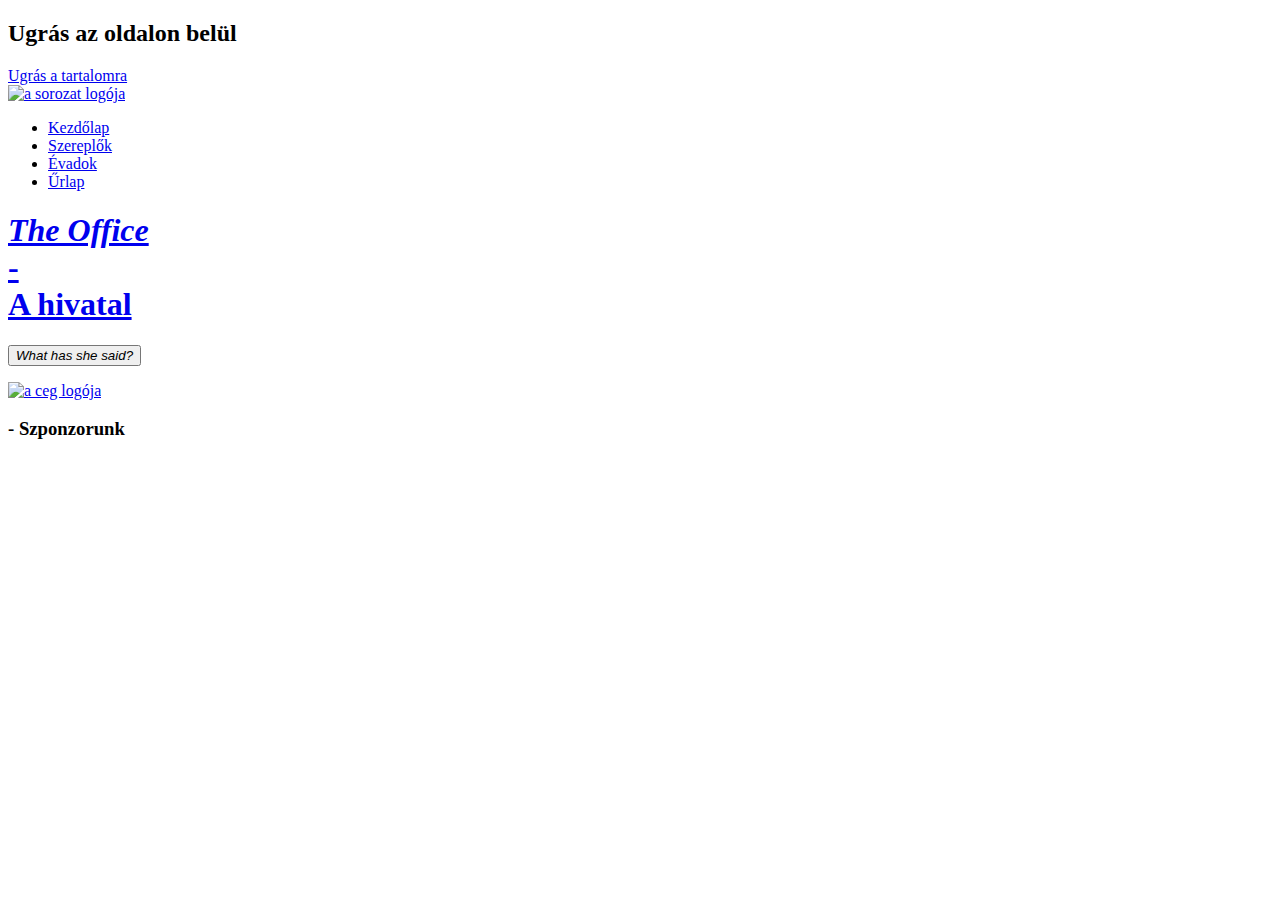
==== commit 0742330c: "Add files via upload" ====
--- a/index.html
+++ b/index.html
@@ -1,99 +1,68 @@
-<!DOCTYPE html><html><head><meta charset="utf-8"><title>FORMULA 1 - Etihad Airways Abu Dhabi GP.md</title><style>@charset "UTF-8";@import 'https://cdnjs.cloudflare.com/ajax/libs/KaTeX/0.9.0-alpha2/katex.min.css';code{color:#c7254e;background-color:#f9f2f4;border-radius:4px}code,kbd{padding:2px 4px}kbd{color:#fff;background-color:#333;border-radius:3px;box-shadow:inset 0 -1px 0 rgba(0,0,0,.25)}kbd kbd{padding:0;font-size:100%;box-shadow:none}pre{display:block;margin:0 0 10px;word-break:break-all;word-wrap:break-word;color:#333;background-color:#f5f5f5;border:1px solid #ccc;border-radius:4px}pre code{padding:0;font-size:inherit;color:inherit;white-space:pre-wrap;background-color:transparent;border-radius:0}.pre-scrollable{max-height:340px;overflow-y:scroll}table{background-color:transparent}th{text-align:left}.table{width:100%;max-width:100%;margin-bottom:20px}.table>thead>tr>th{padding:8px;line-height:1.4285714;border-top:1px solid #ddd}.table>thead>tr>td,.table>tbody>tr>th,.table>tbody>tr>td,.table>tfoot>tr>th,.table>tfoot>tr>td{padding:8px;line-height:1.4285714;vertical-align:top;border-top:1px solid #ddd}.table>thead>tr>th{vertical-align:bottom;border-bottom:2px solid #ddd}.table>caption+thead>tr:first-child>th,.table>caption+thead>tr:first-child>td,.table>colgroup+thead>tr:first-child>th,.table>colgroup+thead>tr:first-child>td,.table>thead:first-child>tr:first-child>th,.table>thead:first-child>tr:first-child>td{border-top:0}.table>tbody+tbody{border-top:2px solid #ddd}.table .table{background-color:#fff}.table-condensed>thead>tr>th,.table-condensed>thead>tr>td,.table-condensed>tbody>tr>th,.table-condensed>tbody>tr>td,.table-condensed>tfoot>tr>th,.table-condensed>tfoot>tr>td{padding:5px}.table-bordered,.table-bordered>thead>tr>th,.table-bordered>thead>tr>td,.table-bordered>tbody>tr>th,.table-bordered>tbody>tr>td,.table-bordered>tfoot>tr>th,.table-bordered>tfoot>tr>td{border:1px solid #ddd}.table-bordered>thead>tr>th,.table-bordered>thead>tr>td{border-bottom-width:2px}.table-striped>tbody>tr:nth-child(odd)>td,.table-striped>tbody>tr:nth-child(odd)>th{background-color:#f9f9f9}.table-hover>tbody>tr:hover>td,.table-hover>tbody>tr:hover>th{background-color:#f5f5f5}table col[class*="col-"]{position:static;float:none;display:table-column}table td[class*="col-"],table th[class*="col-"]{position:static;float:none;display:table-cell}.table>thead>tr>td.active,.table>thead>tr>th.active,.table>thead>tr.active>td,.table>thead>tr.active>th,.table>tbody>tr>td.active,.table>tbody>tr>th.active,.table>tbody>tr.active>td,.table>tbody>tr.active>th,.table>tfoot>tr>td.active,.table>tfoot>tr>th.active,.table>tfoot>tr.active>td,.table>tfoot>tr.active>th{background-color:#f5f5f5}.table-hover>tbody>tr>td.active:hover,.table-hover>tbody>tr>th.active:hover,.table-hover>tbody>tr.active:hover>td,.table-hover>tbody>tr:hover>.active,.table-hover>tbody>tr.active:hover>th{background-color:#e8e8e8}.table>thead>tr>td.success,.table>thead>tr>th.success,.table>thead>tr.success>td,.table>thead>tr.success>th,.table>tbody>tr>td.success,.table>tbody>tr>th.success,.table>tbody>tr.success>td,.table>tbody>tr.success>th,.table>tfoot>tr>td.success,.table>tfoot>tr>th.success,.table>tfoot>tr.success>td,.table>tfoot>tr.success>th{background-color:#dff0d8}.table-hover>tbody>tr>td.success:hover,.table-hover>tbody>tr>th.success:hover,.table-hover>tbody>tr.success:hover>td,.table-hover>tbody>tr:hover>.success,.table-hover>tbody>tr.success:hover>th{background-color:#d0e9c6}.table>thead>tr>td.info,.table>thead>tr>th.info,.table>thead>tr.info>td,.table>thead>tr.info>th,.table>tbody>tr>td.info,.table>tbody>tr>th.info,.table>tbody>tr.info>td,.table>tbody>tr.info>th,.table>tfoot>tr>td.info,.table>tfoot>tr>th.info,.table>tfoot>tr.info>td,.table>tfoot>tr.info>th{background-color:#d9edf7}.table-hover>tbody>tr>td.info:hover,.table-hover>tbody>tr>th.info:hover,.table-hover>tbody>tr.info:hover>td,.table-hover>tbody>tr:hover>.info,.table-hover>tbody>tr.info:hover>th{background-color:#c4e3f3}.table>thead>tr>td.warning,.table>thead>tr>th.warning,.table>thead>tr.warning>td,.table>thead>tr.warning>th,.table>tbody>tr>td.warning,.table>tbody>tr>th.warning,.table>tbody>tr.warning>td,.table>tbody>tr.warning>th,.table>tfoot>tr>td.warning,.table>tfoot>tr>th.warning,.table>tfoot>tr.warning>td,.table>tfoot>tr.warning>th{background-color:#fcf8e3}.table-hover>tbody>tr>td.warning:hover,.table-hover>tbody>tr>th.warning:hover,.table-hover>tbody>tr.warning:hover>td,.table-hover>tbody>tr:hover>.warning,.table-hover>tbody>tr.warning:hover>th{background-color:#faf2cc}.table>thead>tr>td.danger,.table>thead>tr>th.danger,.table>thead>tr.danger>td,.table>thead>tr.danger>th,.table>tbody>tr>td.danger,.table>tbody>tr>th.danger,.table>tbody>tr.danger>td,.table>tbody>tr.danger>th,.table>tfoot>tr>td.danger,.table>tfoot>tr>th.danger,.table>tfoot>tr.danger>td,.table>tfoot>tr.danger>th{background-color:#f2dede}.table-hover>tbody>tr>td.danger:hover,.table-hover>tbody>tr>th.danger:hover,.table-hover>tbody>tr.danger:hover>td,.table-hover>tbody>tr:hover>.danger,.table-hover>tbody>tr.danger:hover>th{background-color:#ebcccc}fieldset{border:0;min-width:0}legend{display:block;width:100%;margin-bottom:20px;font-size:21px;line-height:inherit;color:#333;border-bottom:1px solid #e5e5e5}label{display:inline-block;max-width:100%;margin-bottom:5px;font-weight:700}input[type="radio"],input[type="checkbox"]{margin:4px 0 0;margin-top:1px \9;line-height:normal}input[type="file"]{display:block}input[type="range"]{display:block;width:100%}select[multiple],select[size]{height:auto}input[type="file"]:focus,input[type="radio"]:focus,input[type="checkbox"]:focus{outline:thin dotted;outline:5px auto -webkit-focus-ring-color;outline-offset:-2px}output{padding-top:7px}output,.form-control{display:block;font-size:14px;line-height:1.4285714;color:#555}.form-control{width:100%;height:34px;padding:6px 12px;background-color:#fff;background-image:none;border:1px solid #ccc;border-radius:4px;box-shadow:inset 0 1px 1px rgba(0,0,0,.075);transition:border-color ease-in-out .15s,box-shadow ease-in-out .15s}.form-control:focus{border-color:#66afe9;outline:0;box-shadow:inset 0 1px 1px rgba(0,0,0,.075),0 0 8px rgba(102,175,233,.6)}.form-control::-moz-placeholder{color:#777;opacity:1}.form-control:-ms-input-placeholder{color:#777}.form-control::-webkit-input-placeholder{color:#777}.form-control[disabled],.form-control[readonly],fieldset[disabled] .form-control{cursor:not-allowed;background-color:#eee;opacity:1}textarea.form-control{height:auto}input[type="date"],input[type="time"],input[type="datetime-local"],input[type="month"]{line-height:34px;line-height:1.4285714 \0}input[type="date"].input-sm,.form-horizontal .form-group-sm input[type="date"].form-control,.input-group-sm>input[type="date"].form-control,.input-group-sm>input[type="date"].input-group-addon,.input-group-sm>.input-group-btn>input[type="date"].btn,input[type="time"].input-sm,.form-horizontal .form-group-sm input[type="time"].form-control,.input-group-sm>input[type="time"].form-control,.input-group-sm>input[type="time"].input-group-addon,.input-group-sm>.input-group-btn>input[type="time"].btn,input[type="datetime-local"].input-sm,.form-horizontal .form-group-sm input[type="datetime-local"].form-control,.input-group-sm>input[type="datetime-local"].form-control,.input-group-sm>input[type="datetime-local"].input-group-addon,.input-group-sm>.input-group-btn>input[type="datetime-local"].btn,input[type="month"].input-sm,.form-horizontal .form-group-sm input[type="month"].form-control,.input-group-sm>input[type="month"].form-control,.input-group-sm>input[type="month"].input-group-addon,.input-group-sm>.input-group-btn>input[type="month"].btn{line-height:30px}input[type="date"].input-lg,.form-horizontal .form-group-lg input[type="date"].form-control,.input-group-lg>input[type="date"].form-control,.input-group-lg>input[type="date"].input-group-addon,.input-group-lg>.input-group-btn>input[type="date"].btn,input[type="time"].input-lg,.form-horizontal .form-group-lg input[type="time"].form-control,.input-group-lg>input[type="time"].form-control,.input-group-lg>input[type="time"].input-group-addon,.input-group-lg>.input-group-btn>input[type="time"].btn,input[type="datetime-local"].input-lg,.form-horizontal .form-group-lg input[type="datetime-local"].form-control,.input-group-lg>input[type="datetime-local"].form-control,.input-group-lg>input[type="datetime-local"].input-group-addon,.input-group-lg>.input-group-btn>input[type="datetime-local"].btn,input[type="month"].input-lg,.form-horizontal .form-group-lg input[type="month"].form-control,.input-group-lg>input[type="month"].form-control,.input-group-lg>input[type="month"].input-group-addon,.input-group-lg>.input-group-btn>input[type="month"].btn{line-height:46px}.form-group{margin-bottom:15px}.radio,.checkbox{position:relative;display:block;min-height:20px;margin-top:10px;margin-bottom:10px}.radio label,.checkbox label{padding-left:20px;margin-bottom:0;font-weight:400;cursor:pointer}.radio input[type="radio"],.radio-inline input[type="radio"],.checkbox input[type="checkbox"],.checkbox-inline input[type="checkbox"]{position:absolute;margin-left:-20px;margin-top:4px \9}.radio+.radio,.checkbox+.checkbox{margin-top:-5px}.radio-inline,.checkbox-inline{display:inline-block;padding-left:20px;margin-bottom:0;vertical-align:middle;font-weight:400;cursor:pointer}.radio-inline+.radio-inline,.checkbox-inline+.checkbox-inline{margin-top:0;margin-left:10px}input[type="radio"][disabled],input[type="radio"].disabled,fieldset[disabled] input[type="radio"],input[type="checkbox"][disabled],input[type="checkbox"].disabled,fieldset[disabled] input[type="checkbox"],.radio-inline.disabled,fieldset[disabled] .radio-inline,.checkbox-inline.disabled,fieldset[disabled] .checkbox-inline,.radio.disabled label,fieldset[disabled] .radio label,.checkbox.disabled label,fieldset[disabled] .checkbox label{cursor:not-allowed}.form-control-static{padding-top:7px;padding-bottom:7px;margin-bottom:0}.form-control-static.input-lg,.form-horizontal .form-group-lg .form-control-static.form-control,.input-group-lg>.form-control-static.form-control,.input-group-lg>.form-control-static.input-group-addon,.input-group-lg>.input-group-btn>.form-control-static.btn,.form-control-static.input-sm,.form-horizontal .form-group-sm .form-control-static.form-control,.input-group-sm>.form-control-static.form-control,.input-group-sm>.form-control-static.input-group-addon,.input-group-sm>.input-group-btn>.form-control-static.btn{padding-left:0;padding-right:0}.input-sm,.form-horizontal .form-group-sm .form-control,.input-group-sm>.form-control{height:30px;padding:5px 10px;font-size:12px;line-height:1.5;border-radius:3px}.input-group-sm>.input-group-addon{height:30px;line-height:1.5}.input-group-sm>.input-group-btn>.btn{height:30px;padding:5px 10px;font-size:12px;line-height:1.5;border-radius:3px}select.input-sm,.form-horizontal .form-group-sm select.form-control,.input-group-sm>select.form-control,.input-group-sm>select.input-group-addon,.input-group-sm>.input-group-btn>select.btn{height:30px;line-height:30px}textarea.input-sm,.form-horizontal .form-group-sm textarea.form-control,.input-group-sm>textarea.form-control,.input-group-sm>textarea.input-group-addon,.input-group-sm>.input-group-btn>textarea.btn,select[multiple].input-sm,.form-horizontal .form-group-sm select[multiple].form-control,.input-group-sm>select[multiple].form-control,.input-group-sm>select[multiple].input-group-addon,.input-group-sm>.input-group-btn>select[multiple].btn{height:auto}.input-lg,.form-horizontal .form-group-lg .form-control,.input-group-lg>.form-control{height:46px;padding:10px 16px;font-size:18px;line-height:1.33;border-radius:6px}.input-group-lg>.input-group-addon{height:46px;line-height:1.33}.input-group-lg>.input-group-btn>.btn{height:46px;padding:10px 16px;font-size:18px;line-height:1.33;border-radius:6px}select.input-lg,.form-horizontal .form-group-lg select.form-control,.input-group-lg>select.form-control,.input-group-lg>select.input-group-addon,.input-group-lg>.input-group-btn>select.btn{height:46px;line-height:46px}textarea.input-lg,.form-horizontal .form-group-lg textarea.form-control,.input-group-lg>textarea.form-control,.input-group-lg>textarea.input-group-addon,.input-group-lg>.input-group-btn>textarea.btn,select[multiple].input-lg,.form-horizontal .form-group-lg select[multiple].form-control,.input-group-lg>select[multiple].form-control,.input-group-lg>select[multiple].input-group-addon,.input-group-lg>.input-group-btn>select[multiple].btn{height:auto}.has-feedback{position:relative}.has-feedback .form-control{padding-right:42.5px}.form-control-feedback{position:absolute;top:25px;right:0;z-index:2;display:block;width:34px;height:34px;line-height:34px;text-align:center}.input-lg+.form-control-feedback,.form-horizontal .form-group-lg .form-control+.form-control-feedback,.input-group-lg>.form-control+.form-control-feedback,.input-group-lg>.input-group-addon+.form-control-feedback,.input-group-lg>.input-group-btn>.btn+.form-control-feedback{width:46px;height:46px;line-height:46px}.input-sm+.form-control-feedback,.form-horizontal .form-group-sm .form-control+.form-control-feedback,.input-group-sm>.form-control+.form-control-feedback,.input-group-sm>.input-group-addon+.form-control-feedback,.input-group-sm>.input-group-btn>.btn+.form-control-feedback{width:30px;height:30px;line-height:30px}.has-success .help-block,.has-success .control-label,.has-success .radio,.has-success .checkbox,.has-success .radio-inline,.has-success .checkbox-inline{color:#3c763d}.has-success .form-control{border-color:#3c763d;box-shadow:inset 0 1px 1px rgba(0,0,0,.075)}.has-success .form-control:focus{border-color:#2b542c;box-shadow:inset 0 1px 1px rgba(0,0,0,.075),0 0 6px #67b168}.has-success .input-group-addon{color:#3c763d;border-color:#3c763d;background-color:#dff0d8}.has-success .form-control-feedback{color:#3c763d}.has-warning .help-block,.has-warning .control-label,.has-warning .radio,.has-warning .checkbox,.has-warning .radio-inline,.has-warning .checkbox-inline{color:#8a6d3b}.has-warning .form-control{border-color:#8a6d3b;box-shadow:inset 0 1px 1px rgba(0,0,0,.075)}.has-warning .form-control:focus{border-color:#66512c;box-shadow:inset 0 1px 1px rgba(0,0,0,.075),0 0 6px #c0a16b}.has-warning .input-group-addon{color:#8a6d3b;border-color:#8a6d3b;background-color:#fcf8e3}.has-warning .form-control-feedback{color:#8a6d3b}.has-error .help-block,.has-error .control-label,.has-error .radio,.has-error .checkbox,.has-error .radio-inline,.has-error .checkbox-inline{color:#a94442}.has-error .form-control{border-color:#a94442;box-shadow:inset 0 1px 1px rgba(0,0,0,.075)}.has-error .form-control:focus{border-color:#843534;box-shadow:inset 0 1px 1px rgba(0,0,0,.075),0 0 6px #ce8483}.has-error .input-group-addon{color:#a94442;border-color:#a94442;background-color:#f2dede}.has-error .form-control-feedback{color:#a94442}.has-feedback label.sr-only~.form-control-feedback{top:0}.help-block{display:block;margin-top:5px;margin-bottom:10px;color:#737373}.form-horizontal .radio,.form-horizontal .checkbox,.form-horizontal .radio-inline,.form-horizontal .checkbox-inline{margin-top:0;margin-bottom:0;padding-top:7px}.form-horizontal .radio,.form-horizontal .checkbox{min-height:27px}.form-horizontal .form-group{margin-left:-15px;margin-right:-15px}.form-horizontal .form-group:before{content:" ";display:table}.form-horizontal .form-group:after{content:" ";display:table;clear:both}.form-horizontal .has-feedback .form-control-feedback{top:0;right:15px}.btn{display:inline-block;vertical-align:middle;cursor:pointer;background-image:none;border:1px solid transparent;white-space:nowrap;-webkit-user-select:none;-moz-user-select:none;-ms-user-select:none;user-select:none}.btn:focus,.btn:active:focus,.btn.active:focus{outline:thin dotted;outline:5px auto -webkit-focus-ring-color;outline-offset:-2px}.btn:hover,.btn:focus{color:#333;text-decoration:none}.btn:active,.btn.active{outline:0;background-image:none;box-shadow:inset 0 3px 5px rgba(0,0,0,.125)}.btn.disabled,.btn[disabled],fieldset[disabled] .btn{cursor:not-allowed;pointer-events:none;opacity:.65;filter:alpha(opacity=65);box-shadow:none}.btn-default{color:#333;background-color:#fff;border-color:#ccc}.btn-default:hover,.btn-default:focus,.btn-default:active,.btn-default.active,.open>.btn-default.dropdown-toggle{color:#333;background-color:#e6e6e6;border-color:#adadad}.btn-default:active,.btn-default.active,.open>.btn-default.dropdown-toggle{background-image:none}.btn-default.disabled,.btn-default.disabled:hover,.btn-default.disabled:focus,.btn-default.disabled:active,.btn-default.disabled.active,.btn-default[disabled],.btn-default[disabled]:hover,.btn-default[disabled]:focus,.btn-default[disabled]:active,.btn-default[disabled].active,fieldset[disabled] .btn-default,fieldset[disabled] .btn-default:hover,fieldset[disabled] .btn-default:focus,fieldset[disabled] .btn-default:active,fieldset[disabled] .btn-default.active{background-color:#fff;border-color:#ccc}.btn-default .badge{color:#fff;background-color:#333}.btn-primary{color:#fff;background-color:#428bca;border-color:#357ebd}.btn-primary:hover,.btn-primary:focus,.btn-primary:active,.btn-primary.active,.open>.btn-primary.dropdown-toggle{color:#fff;background-color:#3071a9;border-color:#285e8e}.btn-primary:active,.btn-primary.active,.open>.btn-primary.dropdown-toggle{background-image:none}.btn-primary.disabled,.btn-primary.disabled:hover,.btn-primary.disabled:focus,.btn-primary.disabled:active,.btn-primary.disabled.active,.btn-primary[disabled],.btn-primary[disabled]:hover,.btn-primary[disabled]:focus,.btn-primary[disabled]:active,.btn-primary[disabled].active,fieldset[disabled] .btn-primary,fieldset[disabled] .btn-primary:hover,fieldset[disabled] .btn-primary:focus,fieldset[disabled] .btn-primary:active,fieldset[disabled] .btn-primary.active{background-color:#428bca;border-color:#357ebd}.btn-primary .badge{color:#428bca;background-color:#fff}.btn-success{color:#fff;background-color:#5cb85c;border-color:#4cae4c}.btn-success:hover,.btn-success:focus,.btn-success:active,.btn-success.active,.open>.btn-success.dropdown-toggle{color:#fff;background-color:#449d44;border-color:#398439}.btn-success:active,.btn-success.active,.open>.btn-success.dropdown-toggle{background-image:none}.btn-success.disabled,.btn-success.disabled:hover,.btn-success.disabled:focus,.btn-success.disabled:active,.btn-success.disabled.active,.btn-success[disabled],.btn-success[disabled]:hover,.btn-success[disabled]:focus,.btn-success[disabled]:active,.btn-success[disabled].active,fieldset[disabled] .btn-success,fieldset[disabled] .btn-success:hover,fieldset[disabled] .btn-success:focus,fieldset[disabled] .btn-success:active,fieldset[disabled] .btn-success.active{background-color:#5cb85c;border-color:#4cae4c}.btn-success .badge{color:#5cb85c;background-color:#fff}.btn-info{color:#fff;background-color:#5bc0de;border-color:#46b8da}.btn-info:hover,.btn-info:focus,.btn-info:active,.btn-info.active,.open>.btn-info.dropdown-toggle{color:#fff;background-color:#31b0d5;border-color:#269abc}.btn-info:active,.btn-info.active,.open>.btn-info.dropdown-toggle{background-image:none}.btn-info.disabled,.btn-info.disabled:hover,.btn-info.disabled:focus,.btn-info.disabled:active,.btn-info.disabled.active,.btn-info[disabled],.btn-info[disabled]:hover,.btn-info[disabled]:focus,.btn-info[disabled]:active,.btn-info[disabled].active,fieldset[disabled] .btn-info,fieldset[disabled] .btn-info:hover,fieldset[disabled] .btn-info:focus,fieldset[disabled] .btn-info:active,fieldset[disabled] .btn-info.active{background-color:#5bc0de;border-color:#46b8da}.btn-info .badge{color:#5bc0de;background-color:#fff}.btn-warning{color:#fff;background-color:#f0ad4e;border-color:#eea236}.btn-warning:hover,.btn-warning:focus,.btn-warning:active,.btn-warning.active,.open>.btn-warning.dropdown-toggle{color:#fff;background-color:#ec971f;border-color:#d58512}.btn-warning:active,.btn-warning.active,.open>.btn-warning.dropdown-toggle{background-image:none}.btn-warning.disabled,.btn-warning.disabled:hover,.btn-warning.disabled:focus,.btn-warning.disabled:active,.btn-warning.disabled.active,.btn-warning[disabled],.btn-warning[disabled]:hover,.btn-warning[disabled]:focus,.btn-warning[disabled]:active,.btn-warning[disabled].active,fieldset[disabled] .btn-warning,fieldset[disabled] .btn-warning:hover,fieldset[disabled] .btn-warning:focus,fieldset[disabled] .btn-warning:active,fieldset[disabled] .btn-warning.active{background-color:#f0ad4e;border-color:#eea236}.btn-warning .badge{color:#f0ad4e;background-color:#fff}.btn-danger{color:#fff;background-color:#d9534f;border-color:#d43f3a}.btn-danger:hover,.btn-danger:focus,.btn-danger:active,.btn-danger.active,.open>.btn-danger.dropdown-toggle{color:#fff;background-color:#c9302c;border-color:#ac2925}.btn-danger:active,.btn-danger.active,.open>.btn-danger.dropdown-toggle{background-image:none}.btn-danger.disabled,.btn-danger.disabled:hover,.btn-danger.disabled:focus,.btn-danger.disabled:active,.btn-danger.disabled.active,.btn-danger[disabled],.btn-danger[disabled]:hover,.btn-danger[disabled]:focus,.btn-danger[disabled]:active,.btn-danger[disabled].active,fieldset[disabled] .btn-danger,fieldset[disabled] .btn-danger:hover,fieldset[disabled] .btn-danger:focus,fieldset[disabled] .btn-danger:active,fieldset[disabled] .btn-danger.active{background-color:#d9534f;border-color:#d43f3a}.btn-danger .badge{color:#d9534f;background-color:#fff}.btn-link{color:#428bca;font-weight:400;cursor:pointer;border-radius:0}.btn-link,.btn-link:active,.btn-link[disabled],fieldset[disabled] .btn-link{background-color:transparent;box-shadow:none}.btn-link,.btn-link:hover,.btn-link:focus,.btn-link:active{border-color:transparent}.btn-link:hover,.btn-link:focus{color:#2a6496;text-decoration:underline;background-color:transparent}.btn-link[disabled]:hover,.btn-link[disabled]:focus,fieldset[disabled] .btn-link:hover,fieldset[disabled] .btn-link:focus{color:#777;text-decoration:none}.btn-lg{padding:10px 16px;font-size:18px;line-height:1.33;border-radius:6px}.btn-sm{padding:5px 10px}.btn-sm,.btn-xs{font-size:12px;line-height:1.5;border-radius:3px}.btn-xs{padding:1px 5px}.btn-block{display:block;width:100%}.btn-block+.btn-block{margin-top:5px}input[type="submit"].btn-block,input[type="reset"].btn-block,input[type="button"].btn-block{width:100%}.fade{opacity:0;transition:opacity .15s linear}.fade.in{opacity:1}.collapse{display:none}.collapse.in{display:block}tr.collapse.in{display:table-row}tbody.collapse.in{display:table-row-group}.collapsing{position:relative;height:0;overflow:hidden;transition:height .35s ease}.input-group{position:relative;display:table;border-collapse:separate}.input-group[class*="col-"]{float:none;padding-left:0;padding-right:0}.input-group .form-control{position:relative;z-index:2;float:left;width:100%;margin-bottom:0}.input-group-addon,.input-group-btn,.input-group .form-control{display:table-cell}.input-group-addon:not(:first-child):not(:last-child),.input-group-btn:not(:first-child):not(:last-child),.input-group .form-control:not(:first-child):not(:last-child){border-radius:0}.input-group-addon{white-space:nowrap}.input-group-addon,.input-group-btn{width:1%;vertical-align:middle}.input-group-addon{padding:6px 12px;font-size:14px;font-weight:400;line-height:1;color:#555;text-align:center;background-color:#eee;border:1px solid #ccc;border-radius:4px}.input-group-addon.input-sm,.form-horizontal .form-group-sm .input-group-addon.form-control,.input-group-sm>.input-group-addon,.input-group-sm>.input-group-btn>.input-group-addon.btn{padding:5px 10px;font-size:12px;border-radius:3px}.input-group-addon.input-lg,.form-horizontal .form-group-lg .input-group-addon.form-control,.input-group-lg>.input-group-addon,.input-group-lg>.input-group-btn>.input-group-addon.btn{padding:10px 16px;font-size:18px;border-radius:6px}.input-group-addon input[type="radio"],.input-group-addon input[type="checkbox"]{margin-top:0}.input-group .form-control:first-child,.input-group-addon:first-child,.input-group-btn:first-child>.btn,.input-group-btn:first-child>.btn-group>.btn,.input-group-btn:first-child>.dropdown-toggle,.input-group-btn:last-child>.btn:not(:last-child):not(.dropdown-toggle),.input-group-btn:last-child>.btn-group:not(:last-child)>.btn{border-bottom-right-radius:0;border-top-right-radius:0}.input-group-addon:first-child{border-right:0}.input-group .form-control:last-child,.input-group-addon:last-child,.input-group-btn:last-child>.btn,.input-group-btn:last-child>.btn-group>.btn,.input-group-btn:last-child>.dropdown-toggle,.input-group-btn:first-child>.btn:not(:first-child),.input-group-btn:first-child>.btn-group:not(:first-child)>.btn{border-bottom-left-radius:0;border-top-left-radius:0}.input-group-addon:last-child{border-left:0}.input-group-btn{font-size:0;white-space:nowrap}.input-group-btn,.input-group-btn>.btn{position:relative}.input-group-btn>.btn+.btn{margin-left:-1px}.input-group-btn>.btn:hover,.input-group-btn>.btn:focus,.input-group-btn>.btn:active{z-index:2}.input-group-btn:first-child>.btn,.input-group-btn:first-child>.btn-group{margin-right:-1px}.input-group-btn:last-child>.btn,.input-group-btn:last-child>.btn-group{margin-left:-1px}.pagination{display:inline-block;padding-left:0;margin:20px 0;border-radius:4px}.pagination>li{display:inline}.pagination>li>a,.pagination>li>span{position:relative;float:left;padding:6px 12px;line-height:1.4285714;text-decoration:none;color:#428bca;background-color:#fff;border:1px solid #ddd;margin-left:-1px}.pagination>li:first-child>a,.pagination>li:first-child>span{margin-left:0;border-bottom-left-radius:4px;border-top-left-radius:4px}.pagination>li:last-child>a,.pagination>li:last-child>span{border-bottom-right-radius:4px;border-top-right-radius:4px}.pagination>li>a:hover,.pagination>li>a:focus,.pagination>li>span:hover,.pagination>li>span:focus{color:#2a6496;background-color:#eee;border-color:#ddd}.pagination>.active>a,.pagination>.active>a:hover,.pagination>.active>a:focus,.pagination>.active>span,.pagination>.active>span:hover,.pagination>.active>span:focus{z-index:2;color:#fff;background-color:#428bca;border-color:#428bca;cursor:default}.pagination>.disabled>span,.pagination>.disabled>span:hover,.pagination>.disabled>span:focus,.pagination>.disabled>a,.pagination>.disabled>a:hover,.pagination>.disabled>a:focus{color:#777;background-color:#fff;border-color:#ddd;cursor:not-allowed}.pagination-lg>li>a,.pagination-lg>li>span{padding:10px 16px;font-size:18px}.pagination-lg>li:first-child>a,.pagination-lg>li:first-child>span{border-bottom-left-radius:6px;border-top-left-radius:6px}.pagination-lg>li:last-child>a,.pagination-lg>li:last-child>span{border-bottom-right-radius:6px;border-top-right-radius:6px}.pagination-sm>li>a,.pagination-sm>li>span{padding:5px 10px;font-size:12px}.pagination-sm>li:first-child>a,.pagination-sm>li:first-child>span{border-bottom-left-radius:3px;border-top-left-radius:3px}.pagination-sm>li:last-child>a,.pagination-sm>li:last-child>span{border-bottom-right-radius:3px;border-top-right-radius:3px}.close{float:right;font-size:21px;font-weight:700;line-height:1;color:#000;text-shadow:0 1px 0 #fff;opacity:.2;filter:alpha(opacity=20)}.close:hover,.close:focus{color:#000;text-decoration:none;cursor:pointer;opacity:.5;filter:alpha(opacity=50)}button.close{padding:0;cursor:pointer;background:0 0;border:0;-webkit-appearance:none}.modal-open,.modal{overflow:hidden}.modal{display:none;position:fixed;top:0;right:0;bottom:0;left:0;z-index:1050;-webkit-overflow-scrolling:touch;outline:0}.modal.fade .modal-dialog{transform:translate3d(0,-25%,0);transition:transform .3s ease-out}.modal.in .modal-dialog{transform:translate3d(0,0,0)}.modal-open .modal{overflow-x:hidden;overflow-y:auto}.modal-dialog{position:relative;width:auto;margin:10px}.modal-content{position:relative;background-color:#fff;border:1px solid #999;border:1px solid rgba(0,0,0,.2);border-radius:6px;box-shadow:0 3px 9px rgba(0,0,0,.5);background-clip:padding-box;outline:0}.modal-backdrop{position:fixed;top:0;right:0;bottom:0;left:0;z-index:1040;background-color:#000}.modal-backdrop.fade{opacity:0;filter:alpha(opacity=0)}.modal-backdrop.in{opacity:.5;filter:alpha(opacity=50)}.modal-header{padding:15px;border-bottom:1px solid #e5e5e5;min-height:16.4285714px}.modal-header .close{margin-top:-2px}.modal-title{margin:0;line-height:1.4285714}.modal-body{position:relative;padding:15px}.modal-footer{padding:15px;text-align:right;border-top:1px solid #e5e5e5}.modal-footer:before,.modal-footer:after{content:" ";display:table}.modal-footer:after{clear:both}.modal-footer .btn+.btn{margin-left:5px;margin-bottom:0}.modal-footer .btn-group .btn+.btn{margin-left:-1px}.modal-footer .btn-block+.btn-block{margin-left:0}.modal-scrollbar-measure{position:absolute;top:-9999px;width:50px;height:50px;overflow:scroll}.clearfix:before,.clearfix:after{content:" ";display:table}.clearfix:after{clear:both}.center-block{display:block;margin-left:auto;margin-right:auto}.pull-right{float:right!important}.pull-left{float:left!important}.hide{display:none!important}.show{display:block!important}.invisible{visibility:hidden}.text-hide{font:0/0 a;color:transparent;text-shadow:none;background-color:transparent;border:0}.hidden{display:none!important;visibility:hidden!important}.affix{position:fixed;transform:translate3d(0,0,0)}.hljs{display:block;overflow-x:auto;padding:.5em;background:#002b36;color:#839496;-webkit-text-size-adjust:none}.hljs-comment,.hljs-template_comment,.diff .hljs-header,.hljs-doctype,.hljs-pi,.lisp .hljs-string,.hljs-javadoc{color:#586e75}.hljs-keyword,.hljs-winutils,.method,.hljs-addition,.css .hljs-tag,.hljs-request,.hljs-status,.nginx .hljs-title{color:#859900}.hljs-number,.hljs-command,.hljs-string,.hljs-tag .hljs-value,.hljs-rules .hljs-value,.hljs-phpdoc,.hljs-dartdoc,.tex .hljs-formula,.hljs-regexp,.hljs-hexcolor,.hljs-link_url{color:#2aa198}.hljs-title,.hljs-localvars,.hljs-chunk,.hljs-decorator,.hljs-built_in,.hljs-identifier,.vhdl .hljs-literal,.hljs-id,.css .hljs-function{color:#268bd2}.hljs-attribute,.hljs-variable,.lisp .hljs-body,.smalltalk .hljs-number,.hljs-constant,.hljs-class .hljs-title,.hljs-parent,.hljs-type,.hljs-link_reference{color:#b58900}.hljs-preprocessor,.hljs-preprocessor .hljs-keyword,.hljs-pragma,.hljs-shebang,.hljs-symbol,.hljs-symbol .hljs-string,.diff .hljs-change,.hljs-special,.hljs-attr_selector,.hljs-subst,.hljs-cdata,.css .hljs-pseudo,.hljs-header{color:#cb4b16}.hljs-deletion,.hljs-important{color:#dc322f}.hljs-link_label{color:#6c71c4}.tex .hljs-formula{background:#073642}*,*:before,*:after{box-sizing:border-box}html{-ms-text-size-adjust:100%;-webkit-text-size-adjust:100%}article,aside,details,figcaption,figure,footer,header,hgroup,main,nav,section,summary{display:block}audio,canvas,progress,video{display:inline-block;vertical-align:baseline}audio:not([controls]){display:none;height:0}[hidden],template{display:none}a{background:0 0}a:active,a:hover{outline:0}abbr[title]{border-bottom:1px dotted}b,strong{font-weight:700}dfn{font-style:italic}h1{margin:.67em 0}mark{background:#ff0;color:#000}small{font-size:80%}sub,sup{font-size:75%;line-height:0;position:relative;vertical-align:baseline}sup{top:-.5em}sub{bottom:-.25em}images{border:0}svg:not(:root){overflow:hidden}figure{margin:1em 40px}hr{box-sizing:content-box;height:0}pre{overflow:auto}code,kbd{font-size:1em}code,kbd,pre,samp{font-family:monospace,monospace}samp{font-size:1em}button,input,optgroup,select,textarea{color:inherit;font:inherit;margin:0}button{overflow:visible}button,select{text-transform:none}button,html input[type="button"],input[type="reset"],input[type="submit"]{-webkit-appearance:button;cursor:pointer}button[disabled],html input[disabled]{cursor:default}button::-moz-focus-inner,input::-moz-focus-inner{border:0;padding:0}input{line-height:normal}input[type="checkbox"],input[type="radio"]{box-sizing:border-box;padding:0;margin-right:5px}input[type="number"]::-webkit-inner-spin-button,input[type="number"]::-webkit-outer-spin-button{height:auto}input[type="search"]{-webkit-appearance:textfield;box-sizing:content-box}input[type="search"]::-webkit-search-cancel-button,input[type="search"]::-webkit-search-decoration{-webkit-appearance:none}fieldset{border:1px solid silver;margin:0 2px;padding:.35em .625em .75em}legend{border:0;padding:0}textarea{overflow:auto}optgroup{font-weight:700}table{border-collapse:collapse;border-spacing:0}.debug{background-color:#ffc0cb!important}.ellipsis{overflow:hidden;text-overflow:ellipsis;white-space:nowrap}.ir{background-color:transparent;border:0;overflow:hidden}.ir::before{content:'';display:block;height:150%;width:0}html{font-size:.875em;background:#fff;color:#373D49}html,body{font-family:Georgia,Cambria,serif;height:100%}body{font-size:1rem;font-weight:400;line-height:2rem}ul,ol{margin-bottom:.83999rem;padding-top:.16001rem}li{-webkit-font-feature-settings:'kern' 1,'onum' 1,'liga' 1;font-feature-settings:'kern' 1,'onum' 1,'liga' 1;margin-left:1rem}li>ul,li>ol{margin-bottom:0}p{padding-top:.66001rem;-webkit-font-feature-settings:'kern' 1,'onum' 1,'liga' 1;font-feature-settings:'kern' 1,'onum' 1,'liga' 1;margin-top:0}p,pre{margin-bottom:1.33999rem}pre{font-size:1rem;padding:.66001rem 9.5px 9.5px;line-height:2rem;background:linear-gradient(to bottom,#fff 0,#fff .75rem,#f5f7fa .75rem,#f5f7fa 2.75rem,#fff 2.75rem,#fff 4rem);background-size:100% 4rem;border-color:#D3DAEA}blockquote{margin:0}blockquote p{font-size:1rem;margin-bottom:.33999rem;font-style:italic;padding:.66001rem 1rem 1rem;border-left:3px solid #A0AABF}th,td{padding:12px}h1,h2,h3,h4,h5,h6{font-family:"Source Sans Pro","Helvetica Neue",Helvetica,Arial,sans-serif;-webkit-font-feature-settings:'dlig' 1,'liga' 1,'lnum' 1,'kern' 1;font-feature-settings:'dlig' 1,'liga' 1,'lnum' 1,'kern' 1;font-style:normal;font-weight:600;margin-top:0}h1{line-height:3rem;font-size:2.0571429rem;margin-bottom:.21999rem;padding-top:.78001rem}h2{font-size:1.953125rem;margin-bottom:.1835837rem;padding-top:.8164163rem}h2,h3{line-height:3rem}h3{font-size:1.6457143rem;margin-bottom:.07599rem;padding-top:.92401rem}h4{font-size:1.5625rem;margin-bottom:.546865rem;padding-top:.453135rem}h5{font-size:1.25rem;margin-bottom:-.56251rem;padding-top:.56251rem}h6{font-size:1rem;margin-bottom:-.65001rem;padding-top:.65001rem}a{cursor:pointer;color:#35D7BB;text-decoration:none}a:hover,a:focus{border-bottom-color:#35D7BB;color:#dff9f4}img{height:auto;max-width:100%}.g{display:block}.g:after{clear:both;content:'';display:table}.g-b{float:left;margin:0;width:100%}.g{margin-left:-16px;margin-right:-16px}.g-b{padding-left:16px;padding-right:16px}.g-b--center{display:block;float:none;margin:0 auto}.g-b--right{float:right}.g-b--1of1{width:100%}.g-b--1of2,.g-b--2of4,.g-b--3of6,.g-b--4of8,.g-b--5of10,.g-b--6of12{width:50%}.g-b--1of3,.g-b--2of6,.g-b--4of12{width:33.333%}.g-b--2of3,.g-b--4of6,.g-b--8of12{width:66.666%}.g-b--1of4,.g-b--2of8,.g-b--3of12{width:25%}.g-b--3of4,.g-b--6of8,.g-b--9of12{width:75%}.g-b--1of5,.g-b--2of10{width:20%}.g-b--2of5,.g-b--4of10{width:40%}.g-b--3of5,.g-b--6of10{width:60%}.g-b--4of5,.g-b--8of10{width:80%}.g-b--1of6,.g-b--2of12{width:16.666%}.g-b--5of6,.g-b--10of12{width:83.333%}.g-b--1of8{width:12.5%}.g-b--3of8{width:37.5%}.g-b--5of8{width:62.5%}.g-b--7of8{width:87.5%}.g-b--1of10{width:10%}.g-b--3of10{width:30%}.g-b--7of10{width:70%}.g-b--9of10{width:90%}.g-b--1of12{width:8.333%}.g-b--5of12{width:41.666%}.g-b--7of12{width:58.333%}.g-b--11of12{width:91.666%}.g-b--push--1of1{margin-left:100%}.g-b--push--1of2,.g-b--push--2of4,.g-b--push--3of6,.g-b--push--4of8,.g-b--push--5of10,.g-b--push--6of12{margin-left:50%}.g-b--push--1of3,.g-b--push--2of6,.g-b--push--4of12{margin-left:33.333%}.g-b--push--2of3,.g-b--push--4of6,.g-b--push--8of12{margin-left:66.666%}.g-b--push--1of4,.g-b--push--2of8,.g-b--push--3of12{margin-left:25%}.g-b--push--3of4,.g-b--push--6of8,.g-b--push--9of12{margin-left:75%}.g-b--push--1of5,.g-b--push--2of10{margin-left:20%}.g-b--push--2of5,.g-b--push--4of10{margin-left:40%}.g-b--push--3of5,.g-b--push--6of10{margin-left:60%}.g-b--push--4of5,.g-b--push--8of10{margin-left:80%}.g-b--push--1of6,.g-b--push--2of12{margin-left:16.666%}.g-b--push--5of6,.g-b--push--10of12{margin-left:83.333%}.g-b--push--1of8{margin-left:12.5%}.g-b--push--3of8{margin-left:37.5%}.g-b--push--5of8{margin-left:62.5%}.g-b--push--7of8{margin-left:87.5%}.g-b--push--1of10{margin-left:10%}.g-b--push--3of10{margin-left:30%}.g-b--push--7of10{margin-left:70%}.g-b--push--9of10{margin-left:90%}.g-b--push--1of12{margin-left:8.333%}.g-b--push--5of12{margin-left:41.666%}.g-b--push--7of12{margin-left:58.333%}.g-b--push--11of12{margin-left:91.666%}.g-b--pull--1of1{margin-right:100%}.g-b--pull--1of2,.g-b--pull--2of4,.g-b--pull--3of6,.g-b--pull--4of8,.g-b--pull--5of10,.g-b--pull--6of12{margin-right:50%}.g-b--pull--1of3,.g-b--pull--2of6,.g-b--pull--4of12{margin-right:33.333%}.g-b--pull--2of3,.g-b--pull--4of6,.g-b--pull--8of12{margin-right:66.666%}.g-b--pull--1of4,.g-b--pull--2of8,.g-b--pull--3of12{margin-right:25%}.g-b--pull--3of4,.g-b--pull--6of8,.g-b--pull--9of12{margin-right:75%}.g-b--pull--1of5,.g-b--pull--2of10{margin-right:20%}.g-b--pull--2of5,.g-b--pull--4of10{margin-right:40%}.g-b--pull--3of5,.g-b--pull--6of10{margin-right:60%}.g-b--pull--4of5,.g-b--pull--8of10{margin-right:80%}.g-b--pull--1of6,.g-b--pull--2of12{margin-right:16.666%}.g-b--pull--5of6,.g-b--pull--10of12{margin-right:83.333%}.g-b--pull--1of8{margin-right:12.5%}.g-b--pull--3of8{margin-right:37.5%}.g-b--pull--5of8{margin-right:62.5%}.g-b--pull--7of8{margin-right:87.5%}.g-b--pull--1of10{margin-right:10%}.g-b--pull--3of10{margin-right:30%}.g-b--pull--7of10{margin-right:70%}.g-b--pull--9of10{margin-right:90%}.g-b--pull--1of12{margin-right:8.333%}.g-b--pull--5of12{margin-right:41.666%}.g-b--pull--7of12{margin-right:58.333%}.g-b--pull--11of12{margin-right:91.666%}.splashscreen{position:fixed;top:0;left:0;width:100%;height:100%;background-color:#373D49;z-index:22}.splashscreen-dillinger{width:260px;height:auto;display:block;margin:0 auto;padding-bottom:3rem}.splashscreen p{font-size:1.25rem;padding-top:.56251rem;font-family:"Source Sans Pro","Helvetica Neue",Helvetica,Arial,sans-serif;font-weight:400;text-align:center;max-width:500px;margin:0 auto;color:#FFF}.sp-center{position:relative;transform:translateY(-50%);top:50%}.open-menu>.wrapper{overflow-x:hidden}.page{margin:0 auto;position:relative;top:0;left:0;width:100%;height:100%;z-index:2;transition:all .25s ease-in-out;background-color:#fff;padding-top:51px;will-change:left}.open-menu .page{left:270px}.title{line-height:1rem;font-size:.8rem;margin-bottom:.77999rem;padding-top:.22001rem;font-weight:500;color:#A0AABF;letter-spacing:1px;text-transform:uppercase;padding-left:16px;padding-right:16px;margin-top:1rem}.split-preview .title{padding-left:0}.title-document{line-height:1rem;font-size:1.25rem;margin-bottom:.89999rem;padding-top:.10001rem;font-weight:400;font-family:"Ubuntu Mono",Monaco;color:#373D49;padding-left:16px;padding-right:16px;width:80%;min-width:300px;outline:0;border:none}.icon{display:block;margin:0 auto;width:36px;height:36px;border-radius:3px;text-align:center}.icon svg{display:inline-block;margin-left:auto;margin-right:auto}.icon-preview{background-color:#373D49;line-height:40px}.icon-preview svg{width:19px;height:12px}.icon-settings{background-color:#373D49;line-height:44px}.icon-settings svg{width:18px;height:18px}.icon-link{width:16px;height:16px;line-height:1;margin-right:24px;text-align:right}.navbar{background-color:#373D49;height:51px;width:100%;position:fixed;top:0;left:0;z-index:6;transition:all .25s ease-in-out;will-change:left}.navbar:after{content:"";display:table;clear:both}.open-menu .navbar{left:270px}.navbar-brand{float:left;margin:0 0 0 24px;padding:0;line-height:42px}.navbar-brand svg{width:85px;height:11px}.nav-left{float:left}.nav-right{float:right}.nav-sidebar{width:100%}.menu{list-style:none;margin:0;padding:0}.menu a{border:0;color:#A0AABF;font-family:"Source Sans Pro","Helvetica Neue",Helvetica,Arial,sans-serif;outline:none;text-transform:uppercase}.menu a:hover{color:#35D7BB}.menu .menu-item{border:0;display:none;float:left;margin:0;position:relative}.menu .menu-item>a{display:block;font-size:12px;height:51px;letter-spacing:1px;line-height:51px;padding:0 24px}.menu .menu-item--settings,.menu .menu-item--preview,.menu .menu-item--save-to.in-sidebar,.menu .menu-item--import-from.in-sidebar,.menu .menu-item--link-unlink.in-sidebar,.menu .menu-item--documents.in-sidebar{display:block}.menu .menu-item--documents{padding-bottom:1rem}.menu .menu-item.open>a{background-color:#1D212A}.menu .menu-item-icon>a{height:auto;padding:0}.menu .menu-item-icon:hover>a{background-color:transparent}.menu .menu-link.open i{background-color:#1D212A}.menu .menu-link.open g{fill:#35D7BB}.menu .menu-link-preview,.menu .menu-link-settings{margin-top:8px;width:51px}.menu-sidebar{width:100%}.menu-sidebar .menu-item{float:none;margin-bottom:1px;width:100%}.menu-sidebar .menu-item.open>a{background-color:#373D49}.menu-sidebar .open .caret{transform:rotate(180deg)}.menu-sidebar>.menu-item:hover .dropdown a,.menu-sidebar>.menu-item:hover .settings a{background-color:transparent}.menu-sidebar .menu-link{background-color:#373D49;font-weight:600}.menu-sidebar .menu-link:after{content:"";display:table;clear:both}.menu-sidebar .menu-link>span{float:left}.menu-sidebar .menu-link>.caret{float:right;text-align:right;top:22px}.menu-sidebar .dropdown,.menu-sidebar .settings{background-color:transparent;position:static;width:100%}.dropdown{position:absolute;right:0;top:51px;width:188px}.dropdown,.settings{display:none;background-color:#1D212A}.dropdown{padding:0}.dropdown,.settings,.sidebar-list{list-style:none;margin:0}.sidebar-list{padding:0}.dropdown li{margin:32px 0;padding:0 0 0 32px}.dropdown li,.settings li{line-height:1}.sidebar-list li{line-height:1;margin:32px 0;padding:0 0 0 32px}.dropdown a{color:#D0D6E2}.dropdown a,.settings a,.sidebar-list a{display:block;text-transform:none}.sidebar-list a{color:#D0D6E2}.dropdown a:after,.settings a:after,.sidebar-list a:after{content:"";display:table;clear:both}.dropdown .icon,.settings .icon,.sidebar-list .icon{float:right}.open .dropdown,.open .settings,.open .sidebar-list{display:block}.open .dropdown.collapse,.open .collapse.settings,.open .sidebar-list.collapse{display:none}.open .dropdown.collapse.in,.open .collapse.in.settings,.open .sidebar-list.collapse.in{display:block}.dropdown .unlinked .icon,.settings .unlinked .icon,.sidebar-list .unlinked .icon{opacity:.3}.dropdown.documents li,.documents.settings li,.sidebar-list.documents li{background-image:url("../img/icons/file.svg");background-position:240px center;background-repeat:no-repeat;background-size:14px 16px;padding:3px 32px}.dropdown.documents li.octocat,.documents.settings li.octocat,.sidebar-list.documents li.octocat{background-image:url("../img/icons/octocat.svg");background-position:234px center;background-size:24px 24px}.dropdown.documents li:last-child,.documents.settings li:last-child,.sidebar-list.documents li:last-child{margin-bottom:1rem}.dropdown.documents li.active a,.documents.settings li.active a,.sidebar-list.documents li.active a{color:#35D7BB}.settings{position:fixed;top:67px;right:16px;border-radius:3px;width:288px;background-color:#373D49;padding:16px;z-index:7}.show-settings .settings{display:block}.settings .has-checkbox{float:left}.settings form{display:-ms-flexbox;display:flex;-ms-flex-direction:row;flex-direction:row;-ms-flex-pack:justify;justify-content:space-between}.settings input{width:20%}.settings a{font-size:1.25rem;font-family:"Source Sans Pro","Helvetica Neue",Helvetica,Arial,sans-serif;font-weight:400;-webkit-font-smoothing:antialiased;line-height:28px;color:#D0D6E2}.settings a:after{content:"";display:table;clear:both}.settings a:hover{color:#35D7BB}.settings li{border-bottom:1px solid #4F535B;margin:0;padding:16px 0}.settings li:last-child{border-bottom:none}.brand{border:none;display:block}.brand:hover g{fill:#35D7BB}.toggle{display:block;float:left;height:16px;padding:25px 16px 26px;width:40px}.toggle span:after,.toggle span:before{content:'';left:0;position:absolute;top:-6px}.toggle span:after{top:6px}.toggle span{display:block;position:relative}.toggle span,.toggle span:after,.toggle span:before{-webkit-backface-visibility:hidden;backface-visibility:hidden;background-color:#D3DAEA;height:2px;transition:all .3s;width:20px}.open-menu .toggle span{background-color:transparent}.open-menu .toggle span:before{transform:rotate(45deg) translate(3px,3px)}.open-menu .toggle span:after{transform:rotate(-45deg) translate(5px,-6px)}.caret{display:inline-block;width:0;height:0;margin-left:6px;vertical-align:middle;position:relative;top:-1px;border-top:4px solid;border-right:4px solid transparent;border-left:4px solid transparent}.sidebar{overflow:auto;height:100%;padding-right:15px;padding-bottom:15px;width:285px}.sidebar-wrapper{-webkit-overflow-scrolling:touch;background-color:#2B2F36;left:0;height:100%;overflow-y:hidden;position:fixed;top:0;width:285px;z-index:1}.sidebar-branding{width:160px;padding:0;margin:16px auto}.header{border-bottom:1px solid #E8E8E8;position:relative}.words,.characters{line-height:1rem;font-size:.8rem;margin-bottom:.77999rem;padding-top:.22001rem;font-weight:500;font-family:"Source Sans Pro","Helvetica Neue",Helvetica,Arial,sans-serif;color:#A0AABF;letter-spacing:1px;text-transform:uppercase;z-index:5;position:absolute;right:16px;top:0}.words span,.characters span{color:#000}.words+.characters{top:22px}.btn{text-align:center;display:inline-block;width:100%;text-transform:uppercase;font-weight:600;font-family:"Source Sans Pro","Helvetica Neue",Helvetica,Arial,sans-serif;font-size:14px;text-shadow:0 1px 0 #1b8b77;padding:16px 24px;background-color:#35D7BB;border-radius:3px;margin:0 auto 16px;line-height:1;color:#fff;transition:all .15s linear;-webkit-font-smoothing:antialiased}.btn--new,.btn--save{display:block;width:238px}.btn--new:hover,.btn--new:focus,.btn--save:hover,.btn--save:focus{color:#fff;border-bottom-color:transparent;box-shadow:0 1px 3px #24b59c;text-shadow:0 1px 0 #24b59c}.btn--save{background-color:#4A5261;text-shadow:0 1px 1px #1e2127}.btn--save:hover,.btn--save:focus{color:#fff;border-bottom-color:transparent;box-shadow:0 1px 5px #08090a;text-shadow:none}.btn--delete{display:block;width:238px;background-color:transparent;font-size:12px;text-shadow:none}.btn--delete:hover,.btn--delete:focus{color:#fff;border-bottom-color:transparent;text-shadow:0 1px 0 #08090a;opacity:.8}.btn--delete-modal,.btn--ok,.btn--close{border-top:0;background-color:#4A5261;text-shadow:0 1px 0 #08090a;margin:0}.btn--delete-modal:hover,.btn--delete-modal:focus,.btn--ok:hover,.btn--ok:focus,.btn--close:hover,.btn--close:focus{color:#fff;background-color:#292d36;text-shadow:none}.btn--delete-modal{display:inline;width:auto}.overlay{position:absolute;top:0;left:0;width:100%;height:100%;background-color:rgba(55,61,73,.8);transition:all .25s ease-in-out;transition-timing-function:ease-out;will-change:left,opacity,visibility;z-index:5;opacity:0;visibility:hidden}.show-settings .overlay{visibility:visible;opacity:1}.switch{float:right;line-height:1}.switch input{display:none}.switch small{display:inline-block;cursor:pointer;padding:0 24px 0 0;transition:all ease .2s;background-color:#2B2F36;border-color:#2B2F36}.switch small,.switch small:before{border-radius:30px;box-shadow:inset 0 0 2px 0 #14171F}.switch small:before{display:block;content:'';width:28px;height:28px;background:#fff}.switch.checked small{padding-right:0;padding-left:24px;background-color:#35D7BB;box-shadow:none}.modal--dillinger.about .modal-dialog{font-size:1.25rem;max-width:500px}.modal--dillinger.scope .modal-dialog{max-width:300px;margin:5rem auto}.modal--dillinger .modal-dialog{max-width:600px;width:auto;margin:5rem auto}.modal--dillinger .modal-content{background:#373D49;border-radius:3px;box-shadow:0 2px 5px 0 #2C3B59;color:#fff;font-family:"Source Sans Pro","Helvetica Neue",Helvetica,Arial,sans-serif;font-weight:400;padding:2rem}.modal--dillinger ul{list-style-type:disc;margin:1rem 0;padding:0 0 0 1rem}.modal--dillinger li{padding:0;margin:0}.modal--dillinger .modal-header{border:0;padding:0}.modal--dillinger .modal-body{padding:0}.modal--dillinger .modal-footer{border:0;padding:0}.modal--dillinger .close{color:#fff;opacity:1}.modal-backdrop{background-color:#373D49}.pagination--dillinger{padding:0!important;margin:1.5rem 0!important;display:-ms-flexbox;display:flex;-ms-flex-pack:justify;justify-content:space-between;-ms-flex-direction:row;flex-direction:row;-ms-flex-align:center;align-items:center;-ms-flex-line-pack:stretch;align-content:stretch}.pagination--dillinger li{display:-ms-flexbox;display:flex;-ms-flex-positive:1;flex-grow:1;text-align:center}.pagination--dillinger li:first-child>a,.pagination--dillinger li.disabled>a,.pagination--dillinger li.disabled>a:hover,.pagination--dillinger li.disabled>a:focus,.pagination--dillinger li>a{background-color:transparent;border-color:#4F535B;border-right-color:transparent}.pagination--dillinger li.active>a,.pagination--dillinger li.active>a:hover,.pagination--dillinger li.active>a:focus{border-color:#4A5261;background-color:#4A5261;color:#fff}.pagination--dillinger li>a{float:none;color:#fff;width:100%;display:block;text-align:center;margin:0;border-right-color:transparent;padding:6px}.pagination--dillinger li>a:hover,.pagination--dillinger li>a:focus{border-color:#35D7BB;background-color:#35D7BB;color:#fff}.pagination--dillinger li:last-child a{border-color:#4F535B}.pagination--dillinger li:first-child a{border-right-color:transparent}.diNotify{position:absolute;z-index:9999;left:0;right:0;top:0;margin:0 auto;max-width:400px;text-align:center;transition:top .5s ease-in-out,opacity .5s ease-in-out;visibility:hidden}.diNotify-body{-webkit-font-smoothing:antialiased;background-color:#35D7BB;background:#666E7F;border-radius:3px;color:#fff;font-family:"Source Sans Pro","Helvetica Neue",Helvetica,Arial,sans-serif;font-weight:400;overflow:hidden;padding:1rem 2rem .5rem;display:-ms-flexbox;display:flex;-ms-flex-align:baseline;align-items:baseline;-ms-flex-pack:center;justify-content:center}.diNotify-icon{display:block;width:16px;height:16px;line-height:16px;position:relative;top:3px}.diNotify-message{padding-left:1rem}.zen-wrapper{position:fixed;top:0;left:0;right:0;bottom:0;width:100%;height:100%;z-index:10;background-color:#FFF;opacity:0;transition:opacity .25s ease-in-out}.zen-wrapper.on{opacity:1}.enter-zen-mode{background-image:url("../img/icons/enter-zen.svg");right:.5rem;top:.313rem;display:none}.enter-zen-mode,.close-zen-mode{font:0/0 a;color:transparent;text-shadow:none;background-color:transparent;border:0;background-repeat:no-repeat;width:32px;height:32px;display:block;position:absolute}.close-zen-mode{background-image:url("../img/icons/exit-zen.svg");right:1rem;top:1rem}.zen-page{position:relative;top:0;bottom:0;z-index:11;height:100%;width:100%}#zen{font-size:1.25rem;width:300px;height:80%;margin:0 auto;position:relative;top:10%}#zen:before,#zen:after{content:"";position:absolute;height:10%;width:100%;z-index:12;pointer-events:none}#preview .table{width:auto}.ui-resizable{position:relative}.ui-resizable-handle{position:absolute;font-size:.1px;z-index:99999;display:block}.ui-resizable-e{background-color:#666;border-right:8px solid #e8e8e8;border-left:1px solid #222;width:10px;z-index:88!important;position:relative}.ui-resizable-e:after{content:"-";display:block;position:absolute;top:calc(50% - 16px);left:0;height:25px;width:2px;background-color:rgba(0,0,0,.4);margin:3px}#editor{cursor:ew-resize;position:relative;z-index:auto}.profile-pic{float:left;width:250px}#_default_ a::before{color:#A0AABF}#_default_ img{display:none}#_default_ #_default_{display:block;float:left;max-width:38%;word-wrap:break-word}#_default_ .default-ad{display:none}#_default_ ._default_{display:block}#_default_ a{color:#35d7bb;text-decoration:none}#_default_ a:hover{color:#8ae8d8}#_default_ .default-image{display:none}#_default_ .default-title:after{content:" — "}#_default_ .default-title,#_default_ .default-description{display:inline}#_default_ .default-title{position:relative;font-weight:600;display:none}#_default_ a:before{position:relative;top:0;padding:5px;color:#a0aabf;content:"Ad";text-transform:uppercase;font-size:8px;font-family:Verdana,sans-serif}#_default_{display:block;float:left;max-width:38%;word-wrap:break-word}#_default_ ._default_{display:block;font-size:.75rem;height:51px;letter-spacing:1px;line-height:1rem;padding:18px 24px}body{max-width:1024px;margin:0 auto;overflow:auto;padding:2%}.split{overflow:scroll;padding:0!important;-webkit-overflow-scrolling:touch}.split-editor{padding-left:0;padding-right:0;position:relative;z-index:3}.show-preview .split-editor{display:none}.split-preview{background-color:#fff;display:none;top:0;position:relative;z-index:4}.show-preview .split-preview{display:block}#editor{font-size:1rem;font-family:"Ubuntu Mono",Monaco;font-weight:400;line-height:2rem;width:100%;height:100%}#editor .ace_gutter{-webkit-font-smoothing:antialiased}.editor-header{width:50%;float:left;border-bottom:1px solid #E8E8E8;position:relative}.editor-header--first{border-right:1px solid #E8E8E8}.editor-header .title{display:inline-block}.preview-html{padding:15px}.preview-html a{color:#A0AABF;text-decoration:underline}.preview-src{white-space:normal}.preview-mode-toggle-src{background-image:url("../img/icons/code.svg")}.preview-mode-toggle-src,.preview-mode-toggle-html{font:0/0 a;color:transparent;text-shadow:none;background-color:transparent;border:0;background-repeat:no-repeat;width:32px;height:32px;display:block;position:absolute;right:.5rem;top:.5rem;display:none}.preview-mode-toggle-html{background-image:url("../img/icons/eye.svg")}.sr-only{visibility:hidden;text-overflow:110%;overflow:hidden;top:-100px;position:absolute}.mnone{margin:0!important}@media screen and (min-width:27.5em){html{font-size:.875em}body{font-size:1rem}ul,ol{margin-bottom:.83999rem;padding-top:.16001rem}p{padding-top:.66001rem}p,pre{margin-bottom:1.33999rem}pre,blockquote p{font-size:1rem;padding-top:.66001rem}blockquote p{margin-bottom:.33999rem}h1{font-size:2.0571429rem;margin-bottom:.21999rem;padding-top:.78001rem}h2{font-size:1.953125rem;margin-bottom:.1835837rem;padding-top:.8164163rem}h3{font-size:1.6457143rem;margin-bottom:.07599rem;padding-top:.92401rem}h4{font-size:1.5625rem;margin-bottom:.546865rem;padding-top:.453135rem}h5{font-size:1.25rem;margin-bottom:-.56251rem;padding-top:.56251rem}h6{font-size:1rem;margin-bottom:-.65001rem;padding-top:.65001rem}.g{margin-left:-16px;margin-right:-16px}.g-b{padding-left:16px;padding-right:16px}.g-b--m1of1{width:100%}.g-b--m1of2,.g-b--m2of4,.g-b--m3of6,.g-b--m4of8,.g-b--m5of10,.g-b--m6of12{width:50%}.g-b--m1of3,.g-b--m2of6,.g-b--m4of12{width:33.333%}.g-b--m2of3,.g-b--m4of6,.g-b--m8of12{width:66.666%}.g-b--m1of4,.g-b--m2of8,.g-b--m3of12{width:25%}.g-b--m3of4,.g-b--m6of8,.g-b--m9of12{width:75%}.g-b--m1of5,.g-b--m2of10{width:20%}.g-b--m2of5,.g-b--m4of10{width:40%}.g-b--m3of5,.g-b--m6of10{width:60%}.g-b--m4of5,.g-b--m8of10{width:80%}.g-b--m1of6,.g-b--m2of12{width:16.666%}.g-b--m5of6,.g-b--m10of12{width:83.333%}.g-b--m1of8{width:12.5%}.g-b--m3of8{width:37.5%}.g-b--m5of8{width:62.5%}.g-b--m7of8{width:87.5%}.g-b--m1of10{width:10%}.g-b--m3of10{width:30%}.g-b--m7of10{width:70%}.g-b--m9of10{width:90%}.g-b--m1of12{width:8.333%}.g-b--m5of12{width:41.666%}.g-b--m7of12{width:58.333%}.g-b--m11of12{width:91.666%}.g-b--push--m1of1{margin-left:100%}.g-b--push--m1of2,.g-b--push--m2of4,.g-b--push--m3of6,.g-b--push--m4of8,.g-b--push--m5of10,.g-b--push--m6of12{margin-left:50%}.g-b--push--m1of3,.g-b--push--m2of6,.g-b--push--m4of12{margin-left:33.333%}.g-b--push--m2of3,.g-b--push--m4of6,.g-b--push--m8of12{margin-left:66.666%}.g-b--push--m1of4,.g-b--push--m2of8,.g-b--push--m3of12{margin-left:25%}.g-b--push--m3of4,.g-b--push--m6of8,.g-b--push--m9of12{margin-left:75%}.g-b--push--m1of5,.g-b--push--m2of10{margin-left:20%}.g-b--push--m2of5,.g-b--push--m4of10{margin-left:40%}.g-b--push--m3of5,.g-b--push--m6of10{margin-left:60%}.g-b--push--m4of5,.g-b--push--m8of10{margin-left:80%}.g-b--push--m1of6,.g-b--push--m2of12{margin-left:16.666%}.g-b--push--m5of6,.g-b--push--m10of12{margin-left:83.333%}.g-b--push--m1of8{margin-left:12.5%}.g-b--push--m3of8{margin-left:37.5%}.g-b--push--m5of8{margin-left:62.5%}.g-b--push--m7of8{margin-left:87.5%}.g-b--push--m1of10{margin-left:10%}.g-b--push--m3of10{margin-left:30%}.g-b--push--m7of10{margin-left:70%}.g-b--push--m9of10{margin-left:90%}.g-b--push--m1of12{margin-left:8.333%}.g-b--push--m5of12{margin-left:41.666%}.g-b--push--m7of12{margin-left:58.333%}.g-b--push--m11of12{margin-left:91.666%}.g-b--pull--m1of1{margin-right:100%}.g-b--pull--m1of2,.g-b--pull--m2of4,.g-b--pull--m3of6,.g-b--pull--m4of8,.g-b--pull--m5of10,.g-b--pull--m6of12{margin-right:50%}.g-b--pull--m1of3,.g-b--pull--m2of6,.g-b--pull--m4of12{margin-right:33.333%}.g-b--pull--m2of3,.g-b--pull--m4of6,.g-b--pull--m8of12{margin-right:66.666%}.g-b--pull--m1of4,.g-b--pull--m2of8,.g-b--pull--m3of12{margin-right:25%}.g-b--pull--m3of4,.g-b--pull--m6of8,.g-b--pull--m9of12{margin-right:75%}.g-b--pull--m1of5,.g-b--pull--m2of10{margin-right:20%}.g-b--pull--m2of5,.g-b--pull--m4of10{margin-right:40%}.g-b--pull--m3of5,.g-b--pull--m6of10{margin-right:60%}.g-b--pull--m4of5,.g-b--pull--m8of10{margin-right:80%}.g-b--pull--m1of6,.g-b--pull--m2of12{margin-right:16.666%}.g-b--pull--m5of6,.g-b--pull--m10of12{margin-right:83.333%}.g-b--pull--m1of8{margin-right:12.5%}.g-b--pull--m3of8{margin-right:37.5%}.g-b--pull--m5of8{margin-right:62.5%}.g-b--pull--m7of8{margin-right:87.5%}.g-b--pull--m1of10{margin-right:10%}.g-b--pull--m3of10{margin-right:30%}.g-b--pull--m7of10{margin-right:70%}.g-b--pull--m9of10{margin-right:90%}.g-b--pull--m1of12{margin-right:8.333%}.g-b--pull--m5of12{margin-right:41.666%}.g-b--pull--m7of12{margin-right:58.333%}.g-b--pull--m11of12{margin-right:91.666%}.splashscreen p{font-size:1.25rem;margin-bottom:1.43749rem;padding-top:.56251rem}.title{font-size:.8rem;margin-bottom:.77999rem;padding-top:.22001rem}.title-document{margin-bottom:.89999rem;padding-top:.10001rem}.title-document,.settings a{font-size:1.25rem}.words,.characters{font-size:.8rem;margin-bottom:.77999rem;padding-top:.22001rem}.modal--dillinger.about .modal-dialog,#zen{font-size:1.25rem}#zen{width:400px}#editor{font-size:1rem}}@media screen and (min-width:46.25em){html{font-size:.875em}body{font-size:1rem}ul,ol{margin-bottom:.83999rem;padding-top:.16001rem}p{padding-top:.66001rem}p,pre{margin-bottom:1.33999rem}pre,blockquote p{font-size:1rem;padding-top:.66001rem}blockquote p{margin-bottom:.33999rem}h1{font-size:2.0571429rem;margin-bottom:.21999rem;padding-top:.78001rem}h2{font-size:1.953125rem;margin-bottom:.1835837rem;padding-top:.8164163rem}h3{font-size:1.6457143rem;margin-bottom:.07599rem;padding-top:.92401rem}h4{font-size:1.5625rem;margin-bottom:.546865rem;padding-top:.453135rem}h5{font-size:1.25rem;margin-bottom:-.56251rem;padding-top:.56251rem}h6{font-size:1rem;margin-bottom:-.65001rem;padding-top:.65001rem}.g{margin-left:-16px;margin-right:-16px}.g-b{padding-left:16px;padding-right:16px}.g-b--t1of1{width:100%}.g-b--t1of2,.g-b--t2of4,.g-b--t3of6,.g-b--t4of8,.g-b--t5of10,.g-b--t6of12{width:50%}.g-b--t1of3,.g-b--t2of6,.g-b--t4of12{width:33.333%}.g-b--t2of3,.g-b--t4of6,.g-b--t8of12{width:66.666%}.g-b--t1of4,.g-b--t2of8,.g-b--t3of12{width:25%}.g-b--t3of4,.g-b--t6of8,.g-b--t9of12{width:75%}.g-b--t1of5,.g-b--t2of10{width:20%}.g-b--t2of5,.g-b--t4of10{width:40%}.g-b--t3of5,.g-b--t6of10{width:60%}.g-b--t4of5,.g-b--t8of10{width:80%}.g-b--t1of6,.g-b--t2of12{width:16.666%}.g-b--t5of6,.g-b--t10of12{width:83.333%}.g-b--t1of8{width:12.5%}.g-b--t3of8{width:37.5%}.g-b--t5of8{width:62.5%}.g-b--t7of8{width:87.5%}.g-b--t1of10{width:10%}.g-b--t3of10{width:30%}.g-b--t7of10{width:70%}.g-b--t9of10{width:90%}.g-b--t1of12{width:8.333%}.g-b--t5of12{width:41.666%}.g-b--t7of12{width:58.333%}.g-b--t11of12{width:91.666%}.g-b--push--t1of1{margin-left:100%}.g-b--push--t1of2,.g-b--push--t2of4,.g-b--push--t3of6,.g-b--push--t4of8,.g-b--push--t5of10,.g-b--push--t6of12{margin-left:50%}.g-b--push--t1of3,.g-b--push--t2of6,.g-b--push--t4of12{margin-left:33.333%}.g-b--push--t2of3,.g-b--push--t4of6,.g-b--push--t8of12{margin-left:66.666%}.g-b--push--t1of4,.g-b--push--t2of8,.g-b--push--t3of12{margin-left:25%}.g-b--push--t3of4,.g-b--push--t6of8,.g-b--push--t9of12{margin-left:75%}.g-b--push--t1of5,.g-b--push--t2of10{margin-left:20%}.g-b--push--t2of5,.g-b--push--t4of10{margin-left:40%}.g-b--push--t3of5,.g-b--push--t6of10{margin-left:60%}.g-b--push--t4of5,.g-b--push--t8of10{margin-left:80%}.g-b--push--t1of6,.g-b--push--t2of12{margin-left:16.666%}.g-b--push--t5of6,.g-b--push--t10of12{margin-left:83.333%}.g-b--push--t1of8{margin-left:12.5%}.g-b--push--t3of8{margin-left:37.5%}.g-b--push--t5of8{margin-left:62.5%}.g-b--push--t7of8{margin-left:87.5%}.g-b--push--t1of10{margin-left:10%}.g-b--push--t3of10{margin-left:30%}.g-b--push--t7of10{margin-left:70%}.g-b--push--t9of10{margin-left:90%}.g-b--push--t1of12{margin-left:8.333%}.g-b--push--t5of12{margin-left:41.666%}.g-b--push--t7of12{margin-left:58.333%}.g-b--push--t11of12{margin-left:91.666%}.g-b--pull--t1of1{margin-right:100%}.g-b--pull--t1of2,.g-b--pull--t2of4,.g-b--pull--t3of6,.g-b--pull--t4of8,.g-b--pull--t5of10,.g-b--pull--t6of12{margin-right:50%}.g-b--pull--t1of3,.g-b--pull--t2of6,.g-b--pull--t4of12{margin-right:33.333%}.g-b--pull--t2of3,.g-b--pull--t4of6,.g-b--pull--t8of12{margin-right:66.666%}.g-b--pull--t1of4,.g-b--pull--t2of8,.g-b--pull--t3of12{margin-right:25%}.g-b--pull--t3of4,.g-b--pull--t6of8,.g-b--pull--t9of12{margin-right:75%}.g-b--pull--t1of5,.g-b--pull--t2of10{margin-right:20%}.g-b--pull--t2of5,.g-b--pull--t4of10{margin-right:40%}.g-b--pull--t3of5,.g-b--pull--t6of10{margin-right:60%}.g-b--pull--t4of5,.g-b--pull--t8of10{margin-right:80%}.g-b--pull--t1of6,.g-b--pull--t2of12{margin-right:16.666%}.g-b--pull--t5of6,.g-b--pull--t10of12{margin-right:83.333%}.g-b--pull--t1of8{margin-right:12.5%}.g-b--pull--t3of8{margin-right:37.5%}.g-b--pull--t5of8{margin-right:62.5%}.g-b--pull--t7of8{margin-right:87.5%}.g-b--pull--t1of10{margin-right:10%}.g-b--pull--t3of10{margin-right:30%}.g-b--pull--t7of10{margin-right:70%}.g-b--pull--t9of10{margin-right:90%}.g-b--pull--t1of12{margin-right:8.333%}.g-b--pull--t5of12{margin-right:41.666%}.g-b--pull--t7of12{margin-right:58.333%}.g-b--pull--t11of12{margin-right:91.666%}.splashscreen-dillinger{width:500px}.splashscreen p{font-size:1.25rem;margin-bottom:1.43749rem;padding-top:.56251rem}.title{font-size:.8rem;margin-bottom:.77999rem;padding-top:.22001rem}.title-document{font-size:1.25rem;margin-bottom:.89999rem;padding-top:.10001rem}.menu .menu-item--save-to,.menu .menu-item--import-from{display:block}.menu .menu-item--preview,.menu .menu-item--save-to.in-sidebar,.menu .menu-item--import-from.in-sidebar{display:none}.settings a{font-size:1.25rem}.words,.characters{font-size:.8rem;margin-bottom:.77999rem;padding-top:.22001rem}.modal--dillinger.about .modal-dialog{font-size:1.25rem}.enter-zen-mode{display:block}.close-zen-mode{right:3rem;top:3rem}#zen{font-size:1.25rem;width:500px}.split-editor{border-right:1px solid #E8E8E8;float:left;padding-right:16px;width:50%}.show-preview .split-editor{display:block}.split-preview{display:block;float:right;position:relative;top:0;width:50%}#editor{font-size:1rem}.preview-mode-toggle-src,.preview-mode-toggle-html{display:block}}@media screen and (min-width:62.5em){html{font-size:.875em}body{font-size:1rem}ul,ol{margin-bottom:.83999rem;padding-top:.16001rem}p{padding-top:.66001rem}p,pre{margin-bottom:1.33999rem}pre,blockquote p{font-size:1rem;padding-top:.66001rem}blockquote p{margin-bottom:.33999rem}h1{font-size:2.0571429rem;margin-bottom:.21999rem;padding-top:.78001rem}h2{font-size:1.953125rem;margin-bottom:.1835837rem;padding-top:.8164163rem}h3{font-size:1.6457143rem;margin-bottom:.07599rem;padding-top:.92401rem}h4{font-size:1.5625rem;margin-bottom:.546865rem;padding-top:.453135rem}h5{font-size:1.25rem;margin-bottom:-.56251rem;padding-top:.56251rem}h6{font-size:1rem;margin-bottom:-.65001rem;padding-top:.65001rem}.g{margin-left:-16px;margin-right:-16px}.g-b{padding-left:16px;padding-right:16px}.g-b--d1of1{width:100%}.g-b--d1of2,.g-b--d2of4,.g-b--d3of6,.g-b--d4of8,.g-b--d5of10,.g-b--d6of12{width:50%}.g-b--d1of3,.g-b--d2of6,.g-b--d4of12{width:33.333%}.g-b--d2of3,.g-b--d4of6,.g-b--d8of12{width:66.666%}.g-b--d1of4,.g-b--d2of8,.g-b--d3of12{width:25%}.g-b--d3of4,.g-b--d6of8,.g-b--d9of12{width:75%}.g-b--d1of5,.g-b--d2of10{width:20%}.g-b--d2of5,.g-b--d4of10{width:40%}.g-b--d3of5,.g-b--d6of10{width:60%}.g-b--d4of5,.g-b--d8of10{width:80%}.g-b--d1of6,.g-b--d2of12{width:16.666%}.g-b--d5of6,.g-b--d10of12{width:83.333%}.g-b--d1of8{width:12.5%}.g-b--d3of8{width:37.5%}.g-b--d5of8{width:62.5%}.g-b--d7of8{width:87.5%}.g-b--d1of10{width:10%}.g-b--d3of10{width:30%}.g-b--d7of10{width:70%}.g-b--d9of10{width:90%}.g-b--d1of12{width:8.333%}.g-b--d5of12{width:41.666%}.g-b--d7of12{width:58.333%}.g-b--d11of12{width:91.666%}.g-b--push--d1of1{margin-left:100%}.g-b--push--d1of2,.g-b--push--d2of4,.g-b--push--d3of6,.g-b--push--d4of8,.g-b--push--d5of10,.g-b--push--d6of12{margin-left:50%}.g-b--push--d1of3,.g-b--push--d2of6,.g-b--push--d4of12{margin-left:33.333%}.g-b--push--d2of3,.g-b--push--d4of6,.g-b--push--d8of12{margin-left:66.666%}.g-b--push--d1of4,.g-b--push--d2of8,.g-b--push--d3of12{margin-left:25%}.g-b--push--d3of4,.g-b--push--d6of8,.g-b--push--d9of12{margin-left:75%}.g-b--push--d1of5,.g-b--push--d2of10{margin-left:20%}.g-b--push--d2of5,.g-b--push--d4of10{margin-left:40%}.g-b--push--d3of5,.g-b--push--d6of10{margin-left:60%}.g-b--push--d4of5,.g-b--push--d8of10{margin-left:80%}.g-b--push--d1of6,.g-b--push--d2of12{margin-left:16.666%}.g-b--push--d5of6,.g-b--push--d10of12{margin-left:83.333%}.g-b--push--d1of8{margin-left:12.5%}.g-b--push--d3of8{margin-left:37.5%}.g-b--push--d5of8{margin-left:62.5%}.g-b--push--d7of8{margin-left:87.5%}.g-b--push--d1of10{margin-left:10%}.g-b--push--d3of10{margin-left:30%}.g-b--push--d7of10{margin-left:70%}.g-b--push--d9of10{margin-left:90%}.g-b--push--d1of12{margin-left:8.333%}.g-b--push--d5of12{margin-left:41.666%}.g-b--push--d7of12{margin-left:58.333%}.g-b--push--d11of12{margin-left:91.666%}.g-b--pull--d1of1{margin-right:100%}.g-b--pull--d1of2,.g-b--pull--d2of4,.g-b--pull--d3of6,.g-b--pull--d4of8,.g-b--pull--d5of10,.g-b--pull--d6of12{margin-right:50%}.g-b--pull--d1of3,.g-b--pull--d2of6,.g-b--pull--d4of12{margin-right:33.333%}.g-b--pull--d2of3,.g-b--pull--d4of6,.g-b--pull--d8of12{margin-right:66.666%}.g-b--pull--d1of4,.g-b--pull--d2of8,.g-b--pull--d3of12{margin-right:25%}.g-b--pull--d3of4,.g-b--pull--d6of8,.g-b--pull--d9of12{margin-right:75%}.g-b--pull--d1of5,.g-b--pull--d2of10{margin-right:20%}.g-b--pull--d2of5,.g-b--pull--d4of10{margin-right:40%}.g-b--pull--d3of5,.g-b--pull--d6of10{margin-right:60%}.g-b--pull--d4of5,.g-b--pull--d8of10{margin-right:80%}.g-b--pull--d1of6,.g-b--pull--d2of12{margin-right:16.666%}.g-b--pull--d5of6,.g-b--pull--d10of12{margin-right:83.333%}.g-b--pull--d1of8{margin-right:12.5%}.g-b--pull--d3of8{margin-right:37.5%}.g-b--pull--d5of8{margin-right:62.5%}.g-b--pull--d7of8{margin-right:87.5%}.g-b--pull--d1of10{margin-right:10%}.g-b--pull--d3of10{margin-right:30%}.g-b--pull--d7of10{margin-right:70%}.g-b--pull--d9of10{margin-right:90%}.g-b--pull--d1of12{margin-right:8.333%}.g-b--pull--d5of12{margin-right:41.666%}.g-b--pull--d7of12{margin-right:58.333%}.g-b--pull--d11of12{margin-right:91.666%}.splashscreen-dillinger{width:700px}.splashscreen p{font-size:1.25rem;margin-bottom:1.43749rem;padding-top:.56251rem}.title{font-size:.8rem;margin-bottom:.77999rem;padding-top:.22001rem}.title-document{font-size:1.25rem;margin-bottom:.89999rem;padding-top:.10001rem}.menu .menu-item--export-as{display:block}.menu .menu-item--preview{display:none}.settings a{font-size:1.25rem}.words,.characters{font-size:.8rem;margin-bottom:.77999rem;padding-top:.22001rem}.modal--dillinger.about .modal-dialog,#zen{font-size:1.25rem}#zen{width:700px}#editor{font-size:1rem}}@media screen and (min-width:87.5em){html{font-size:.875em}body{font-size:1rem}ul,ol{margin-bottom:.83999rem;padding-top:.16001rem}p{padding-top:.66001rem}p,pre{margin-bottom:1.33999rem}pre,blockquote p{font-size:1rem;padding-top:.66001rem}blockquote p{margin-bottom:.33999rem}h1{font-size:2.0571429rem;margin-bottom:.21999rem;padding-top:.78001rem}h2{font-size:1.953125rem;margin-bottom:.1835837rem;padding-top:.8164163rem}h3{font-size:1.6457143rem;margin-bottom:.07599rem;padding-top:.92401rem}h4{font-size:1.5625rem;margin-bottom:.546865rem;padding-top:.453135rem}h5{font-size:1.25rem;margin-bottom:-.56251rem;padding-top:.56251rem}h6{font-size:1rem;margin-bottom:-.65001rem;padding-top:.65001rem}.splashscreen-dillinger{width:800px}.splashscreen p{font-size:1.25rem;margin-bottom:1.43749rem;padding-top:.56251rem}.title{font-size:.8rem;margin-bottom:.77999rem;padding-top:.22001rem}.title-document{margin-bottom:.89999rem;padding-top:.10001rem}.title-document,.settings a{font-size:1.25rem}.words,.characters{font-size:.8rem;margin-bottom:.77999rem;padding-top:.22001rem}.modal--dillinger.about .modal-dialog,#zen{font-size:1.25rem}#editor{font-size:1rem}}@media (min-width:768px){.form-inline .form-group{display:inline-block;margin-bottom:0;vertical-align:middle}.form-inline .form-control{display:inline-block;width:auto;vertical-align:middle}.form-inline .input-group{display:inline-table;vertical-align:middle}.form-inline .input-group .input-group-addon,.form-inline .input-group .input-group-btn,.form-inline .input-group .form-control{width:auto}.form-inline .input-group>.form-control{width:100%}.form-inline .control-label{margin-bottom:0;vertical-align:middle}.form-inline .radio,.form-inline .checkbox{display:inline-block;margin-top:0;margin-bottom:0;vertical-align:middle}.form-inline .radio label,.form-inline .checkbox label{padding-left:0}.form-inline .radio input[type="radio"],.form-inline .checkbox input[type="checkbox"]{position:relative;margin-left:0}.form-inline .has-feedback .form-control-feedback{top:0}.form-horizontal .control-label{text-align:right;margin-bottom:0;padding-top:7px}.form-horizontal .form-group-lg .control-label{padding-top:14.3px}.form-horizontal .form-group-sm .control-label{padding-top:6px}.modal-dialog{width:600px;margin:30px auto}.modal-content{box-shadow:0 5px 15px rgba(0,0,0,.5)}.modal-sm{width:300px}}@media (min-width:992px){.modal-lg{width:900px}}@media screen and (max-width:1200px){#_default_{max-width:30%}#_default_ ._default_{font-size:.825rem;line-height:.875rem;padding:12px 12px 6px 24px;text-align:justify}}@media screen and (max-width:1100px){#_default_{max-width:27%}#_default_ ._default_{font-size:.8rem;line-height:.85rem;padding:12px 6px 6px 24px;text-align:justify}}@media screen and (max-width:1000px){#_default_{max-width:24%}#_default_ ._default_{font-size:.775rem;line-height:.8rem;padding:12px 6px 6px 24px;text-align:justify}}@media screen and (max-width:900px){#_default_{max-width:30%}}@media screen and (max-width:767px){.table-responsive{width:100%;margin-bottom:15px;overflow-y:hidden;overflow-x:auto;-ms-overflow-style:-ms-autohiding-scrollbar;border:1px solid #ddd;-webkit-overflow-scrolling:touch}.table-responsive>.table{margin-bottom:0}.table-responsive>.table>thead>tr>th,.table-responsive>.table>thead>tr>td,.table-responsive>.table>tbody>tr>th,.table-responsive>.table>tbody>tr>td,.table-responsive>.table>tfoot>tr>th,.table-responsive>.table>tfoot>tr>td{white-space:nowrap}.table-responsive>.table-bordered{border:0}.table-responsive>.table-bordered>thead>tr>th:first-child,.table-responsive>.table-bordered>thead>tr>td:first-child,.table-responsive>.table-bordered>tbody>tr>th:first-child,.table-responsive>.table-bordered>tbody>tr>td:first-child,.table-responsive>.table-bordered>tfoot>tr>th:first-child,.table-responsive>.table-bordered>tfoot>tr>td:first-child{border-left:0}.table-responsive>.table-bordered>thead>tr>th:last-child,.table-responsive>.table-bordered>thead>tr>td:last-child,.table-responsive>.table-bordered>tbody>tr>th:last-child,.table-responsive>.table-bordered>tbody>tr>td:last-child,.table-responsive>.table-bordered>tfoot>tr>th:last-child,.table-responsive>.table-bordered>tfoot>tr>td:last-child{border-right:0}.table-responsive>.table-bordered>tbody>tr:last-child>th,.table-responsive>.table-bordered>tbody>tr:last-child>td,.table-responsive>.table-bordered>tfoot>tr:last-child>th,.table-responsive>.table-bordered>tfoot>tr:last-child>td{border-bottom:0}}@media screen and (max-width:720px){#_default_{max-width:60%}#_default_ ._default_{font-size:.75rem;line-height:1rem;padding:12px 24px}}@media screen and (max-width:620px){#_default_{max-width:50%}#_default_ ._default_{font-size:.66rem;letter-spacing:1px;line-height:1rem;padding:10px 24px}}@media screen and (max-width:520px){#_default_ ._default_{font-size:.4rem;line-height:.875rem;padding:6px 12px 6px 24px;text-align:justify}}@media screen and (max-width:460px){#_default_{display:none}}@media screen and (max-width:46.1875em){.editor-header{display:none}.editor-header--first{display:block;width:100%}}</style></head><body id="preview">
-<p class="has-line-data" data-line-start="0" data-line-end="1"><a href="https://www.formula1.com/"><img src="https://www.dropbox.com/s/nq54f5oud9ujvua/purepng.com-formula-1-logoformula-1logonew2018-21529676510t61kq.png?dl=0&amp;raw=1" alt="F1"></a></p>
-<h1 class="code-line" data-line-start=1 data-line-end=2 ><a id="FORMULA_1__Etihad_Airways_Abu_Dhabi_GP_1"></a>FORMULA 1 - Etihad Airways Abu Dhabi GP</h1>
-<p class="has-line-data" data-line-start="3" data-line-end="4"><strong><em>nézd meg az idei verseny időpontját itt:</em></strong> <a href="https://www.formula1.com/en/racing/2019/United_Arab_Emirates.html">OFFICIALWEBPAGE</a></p>
-<h2 class="code-line" data-line-start=4 data-line-end=5 ><a id="A_plya_rdekessgei_4"></a>A pálya érdekességei</h2>
-<ul>
-<li class="has-line-data" data-line-start="5" data-line-end="6">2009-ben került először megrendezésre</li>
-<li class="has-line-data" data-line-start="6" data-line-end="7">Az arab országban található pálya ad helyet a szezon utolsó futamának</li>
-<li class="has-line-data" data-line-start="7" data-line-end="9">Jellemzően nagy ünneplés követi a futam leintését, hiszen addigra biztosan elnyeri az egyik pilóta a világbajnoki rangot</li>
-</ul>
-<blockquote>
-<p class="has-line-data" data-line-start="9" data-line-end="12"><em>Egy kis múltbéli kitekintés<br>
-Mielőtt még Abu Dzabi hivatalosan is bekerült volna a királykategória versenynaptárába, az év utolsó és sokszor legizgalmasabb versenyét Braziliában rendezték. Itt történt még 2008-ban, egy mindenki számára emlékezetes versenyen, hogy a világbajnoki cím a szezon utolsó versenyének utolsó körének, utolsó kanyarában cserélt gazdát: az előre vizionált Felipe Massa helyett Lewis Hamilton szerezte meg, akkor még mint első és egyetlen világbajnoki címeként. Ez az érdekes szituáció úgy jöhetett létre, hogy a verseny előtt a tabellán még Hamilton állt elsőként, azonban a verseny alatt Massa elsőként ért célba, ekkor Hamilton csak 6. volt, ami azt jelentette, hogy Massa megelőzte a britet a pontversenyben. De Massa leintése után Hamilton még végrehajtott egy előzést a célegyenes előtt, így 5.-ként intették le, amivel visszaelőzte a brazilt a pontversenyben.<br>
-Ez az eset jó példája annak, hogy miért a legizgalmasabb a “száguldó cirkusz” az összes többi motorsport közül.</em></p>
-</blockquote>
-<h2 class="code-line" data-line-start=13 data-line-end=14 ><a id="Plyaadatok_13"></a>Pályaadatok</h2>
-<ul>
-<li class="has-line-data" data-line-start="14" data-line-end="15">Egy kör hossza: 5.554 km</li>
-<li class="has-line-data" data-line-start="15" data-line-end="16">Körök száma: 55</li>
-<li class="has-line-data" data-line-start="16" data-line-end="17">Teljes futamtáv: 305.355 km</li>
-<li class="has-line-data" data-line-start="17" data-line-end="18">Körrekord: 1:40.279 (Sebastian Vettel - 2009)</li>
-<li class="has-line-data" data-line-start="18" data-line-end="20">DRS zónák száma (hátsó szárny nyitására lehetőség): 2</li>
-</ul>
-<h2 class="code-line" data-line-start=20 data-line-end=21 ><a id="Bajnokok_20"></a>Bajnokok</h2>
-<h2 class="code-line" data-line-start=21 data-line-end=22 ><a id="_21"></a></h2>
-<table class="table table-striped table-bordered">
-<thead>
-<tr>
-<th>ÉV</th>
-<th>FUTAMGYŐZTES</th>
-<th>VILÁGBAJNOK</th>
-</tr>
-</thead>
-<tbody>
-<tr>
-<td>2009</td>
-<td>Sebastian Vettel</td>
-<td>Jenson Button</td>
-</tr>
-<tr>
-<td>2010</td>
-<td>Sebastian Vettel</td>
-<td>Sebastian Vettel</td>
-</tr>
-<tr>
-<td>2011</td>
-<td>Lewis Hamilton</td>
-<td>Sebastian Vettel</td>
-</tr>
-<tr>
-<td>2012</td>
-<td>Kimi Raikönnen</td>
-<td>Sebastian Vettel</td>
-</tr>
-<tr>
-<td>2013</td>
-<td>Sebastian Vettel</td>
-<td>Sebastian Vettel</td>
-</tr>
-<tr>
-<td>2014</td>
-<td>Lewis Hamilton</td>
-<td>Lewis Hamilton</td>
-</tr>
-<tr>
-<td>2015</td>
-<td>Nico Rosberg</td>
-<td>Lewis Hamilton</td>
-</tr>
-<tr>
-<td>2016</td>
-<td>Lewis Hamilton</td>
-<td>Nico Rosberg</td>
-</tr>
-<tr>
-<td>2017</td>
-<td>Valtteri Bottas</td>
-<td>Lewis Hamilton</td>
-</tr>
-<tr>
-<td>2018</td>
-<td>Lewis Hamilton</td>
-<td>Lewis Hamilton</td>
-</tr>
-</tbody>
-</table>
-<table class="table table-striped table-bordered">
-<thead>
-<tr>
-<th><iframe width="1131" height="636" src="https://www.youtube.com/embed/LXMJCZowwwA" frameborder="0" allow="accelerometer; autoplay; encrypted-media; gyroscope; picture-in-picture" allowfullscreen></iframe></th>
-<th><iframe width="1131" height="636" src="https://www.youtube.com/embed/hFHmYFlbFn8" frameborder="0" allow="accelerometer; autoplay; encrypted-media; gyroscope; picture-in-picture" allowfullscreen></iframe></th>
-<th><iframe width="1131" height="636" src="https://www.youtube.com/embed/-DtYhKkuoVY" frameborder="0" allow="accelerometer; autoplay; encrypted-media; gyroscope; picture-in-picture" allowfullscreen></iframe></th>
-</tr>
-</thead>
-<tbody></tbody>
-</table>
-<p class="has-line-data" data-line-start="39" data-line-end="40"><a href="https://www.youtube.com/user/Formula1/videos?app=desktop"><img src="https://www.dropbox.com/s/jle7wqsc5v39wvu/2-2-subscribe-png-9-thumb.png?dl=0&amp;raw=1" alt="youtube"></a></p>
-
-</body></html>
+<!DOCTYPE html>
+ <html lang="hu">
+<head>
+	<meta charset="utf-8">
+	<title>Scranton Welcomes You - indexlap</title>
+	<link href="css/alap.css" rel="stylesheet" type="text/css">
+	<meta name="viewport" content="width=device-width, initial-scale=1">
+	<link rel="stylesheet" href="https://stackpath.bootstrapcdn.com/bootstrap/4.1.3/css/bootstrap.min.css" integrity="sha384-MCw98/SFnGE8fJT3GXwEOngsV7Zt27NXFoaoApmYm81iuXoPkFOJwJ8ERdknLPMO" crossorigin="anonymous">
+	
+	<script src="https://code.jquery.com/jquery-3.3.1.slim.min.js" integrity="sha384-q8i/X+965DzO0rT7abK41JStQIAqVgRVzpbzo5smXKp4YfRvH+8abtTE1Pi6jizo" crossorigin="anonymous"></script>
+	<script src="https://cdnjs.cloudflare.com/ajax/libs/popper.js/1.14.3/umd/popper.min.js" integrity="sha384-ZMP7rVo3mIykV+2+9J3UJ46jBk0WLaUAdn689aCwoqbBJiSnjAK/l8WvCWPIPm49" crossorigin="anonymous"></script>
+	<script src="https://stackpath.bootstrapcdn.com/bootstrap/4.1.3/js/bootstrap.min.js" integrity="sha384-ChfqqxuZUCnJSK3+MXmPNIyE6ZbWh2IMqE241rYiqJxyMiZ6OW/JmZQ5stwEULTy" crossorigin="anonymous"></script>
+</head>
+<body>
+<header>
+	<nav id="tartalomraugras">
+		<h2 class="rejtett">Ugrás az oldalon belül</h2>
+		<a href="#tartalom">Ugrás a tartalomra</a>
+	</nav>
+	
+<nav class="navbar navbar-inverse">
+  <div class="container-fluid">
+    <div class="navbar-header">
+      <a class="navbar-brand" href="index.html"><img src = "media/office_logo.png" alt = "a sorozat logója"></a>
+    </div>
+    <ul class="nav navbar-nav">
+      <li class="active"><a href="index.html">Kezdőlap</a></li>
+      <li><a href="characters.html">Szereplők</a></li>
+      <li><a href="season.html">Évadok</a></li>
+      <li><a href="urlap.html">Űrlap</a></li>
+    </ul>
+  </div>
+</nav>
+</header>
+<main id="tartalom">
+	<h1><a href = "https://www.youtube.com/watch?v=LrBi4rX3TKg" target = "_blank"><cite>The Office</cite><br>-<br>A hivatal</a></h1>
+	<button type="button" class="btn btn-dark btn-block" onclick = myFunction()><cite>What has she said?</cite></button>
+	<p class = "script" id="kerdes"><cite></cite></p>
+	<p class = "script" id="valasz"><cite></cite></p>
+
+	<script>
+		function myFunction() {
+			var x = Math.random()*10;
+			var answer;
+			if (0<=x && x<1) answer = "Jim: Wow, that is really hard. You really think you can go all day long?";
+			if (1<=x && x<2) answer = "Michael: The best way to start is to hit Start, and up comes the toolbar.";
+			if (2<=x && x<3) answer = "Michael:I want you to think about your future at this company, think about it long and hard.";
+			if (3<=x && x<4) answer = "Darryl: You need to get back on top.";
+			if (4<=x && x<5) answer = "Jan: I-I can't stay on top of you 24/7.";
+			if (5<=x && x<6) answer = "Michael: I need two men on this.";
+			if (6<=x && x<7) answer = "Michael: At least we put this matter to bed.";
+			if (7<=x && x<8) answer = "Jim: Wow, that is really hard. You really think you can go all day long?";
+			if (8<=x && x<9) answer = "Michael:I want you to think about your future at this company, think about it long and hard.";
+			if (9<=x && x<10) answer = "Michael: The best way to start is to hit Start, and up comes the toolbar.";
+			
+			document.getElementById("kerdes").innerHTML = answer;
+			document.getElementById("valasz").innerHTML = "- That's what she has said!";
+		}
+	</script>
+</main>
+<footer>
+	<div class="img-hover-zoom"><a href = "https://dundermifflinpaper.com/" target =_blank><img id = "logo" src = "media/Dunder_Mifflin.png" alt = "a ceg logója"></a></div>
+	<h3> - Szponzorunk</h3>
+</footer>
+</body>
+</html>
+
+	